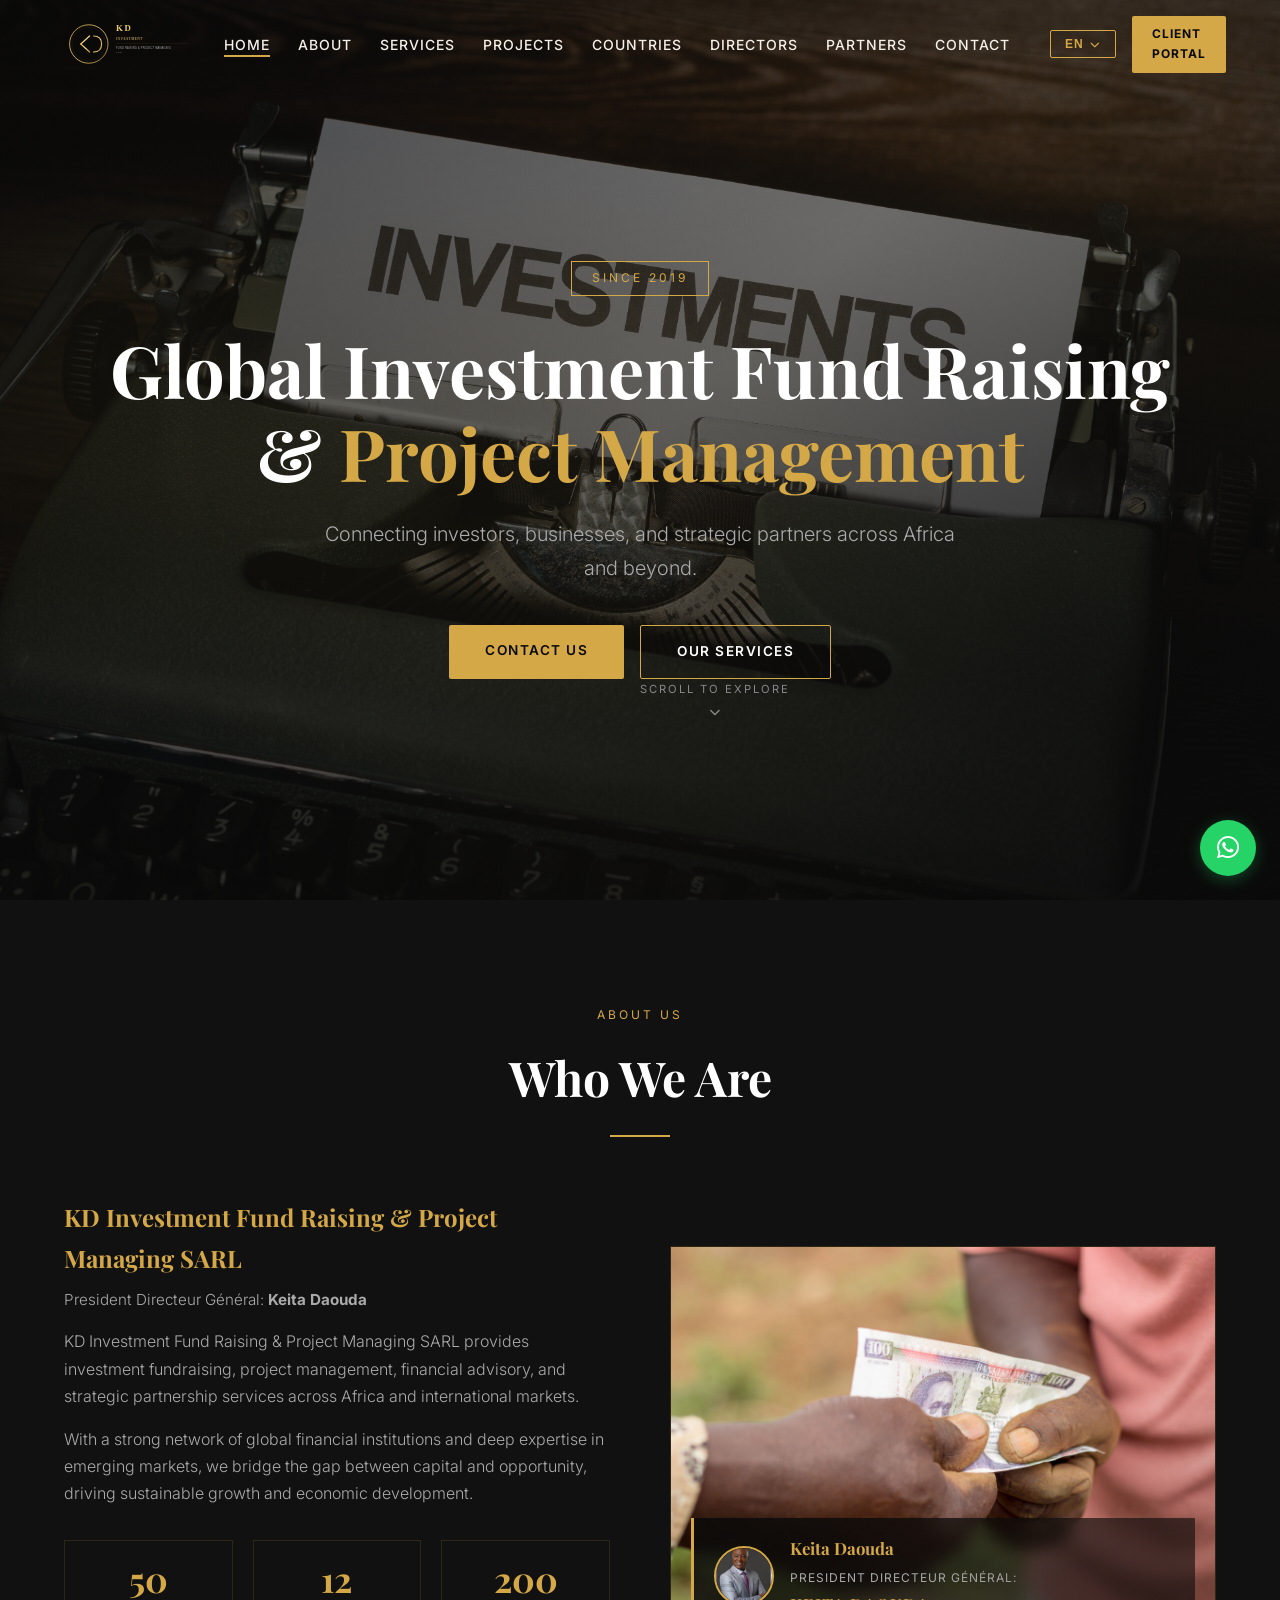
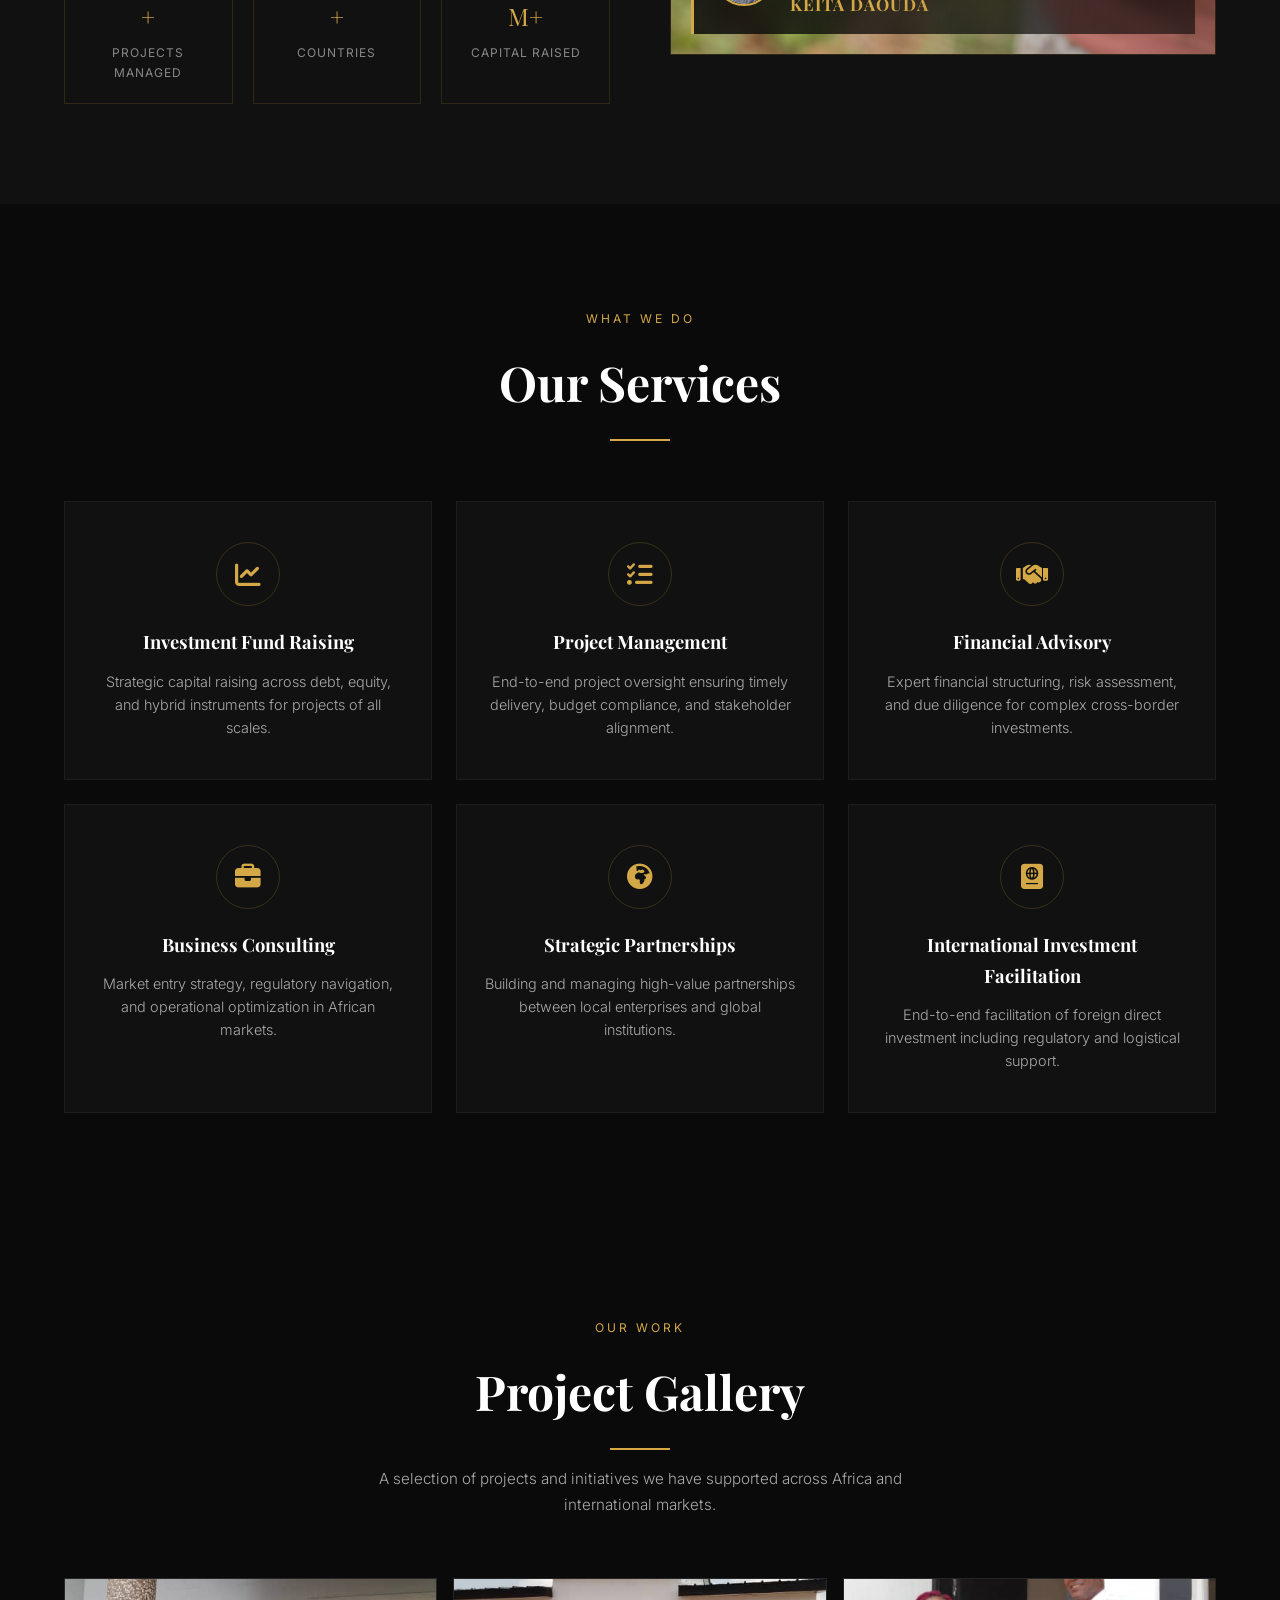
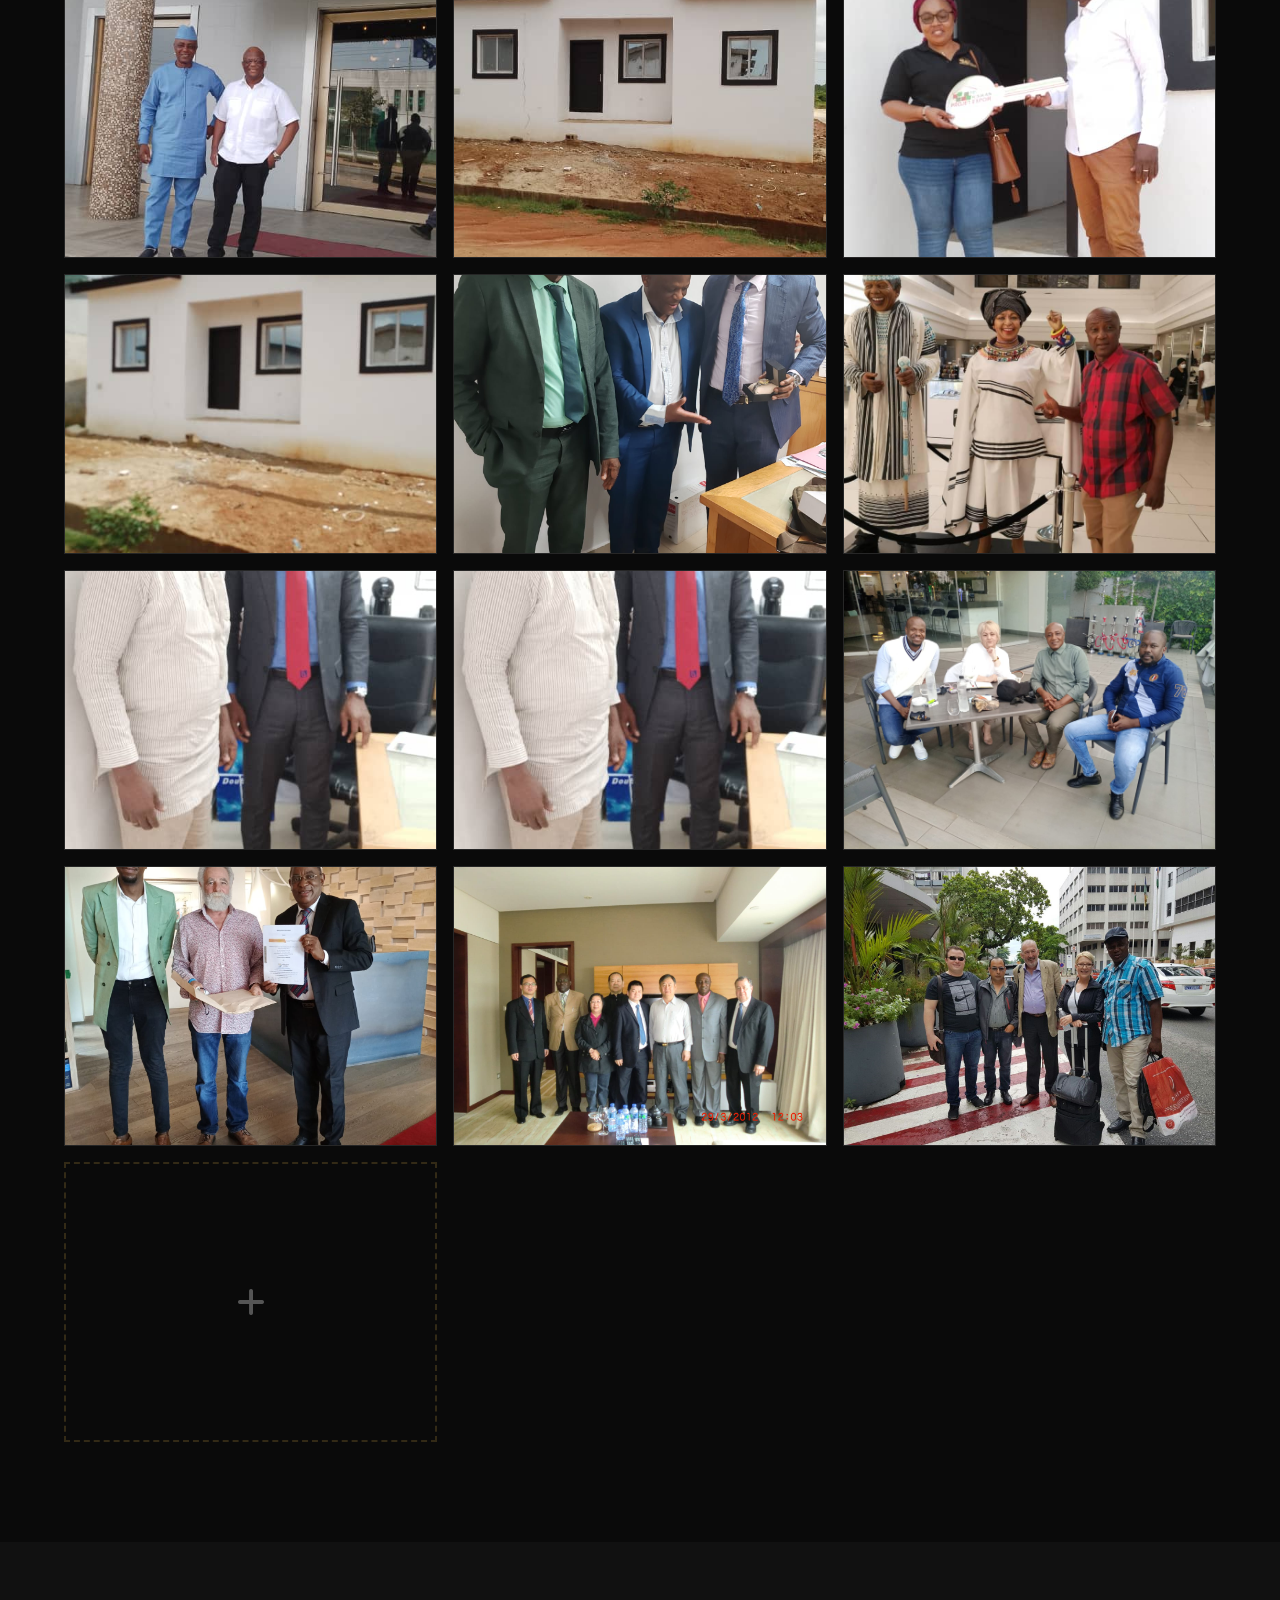
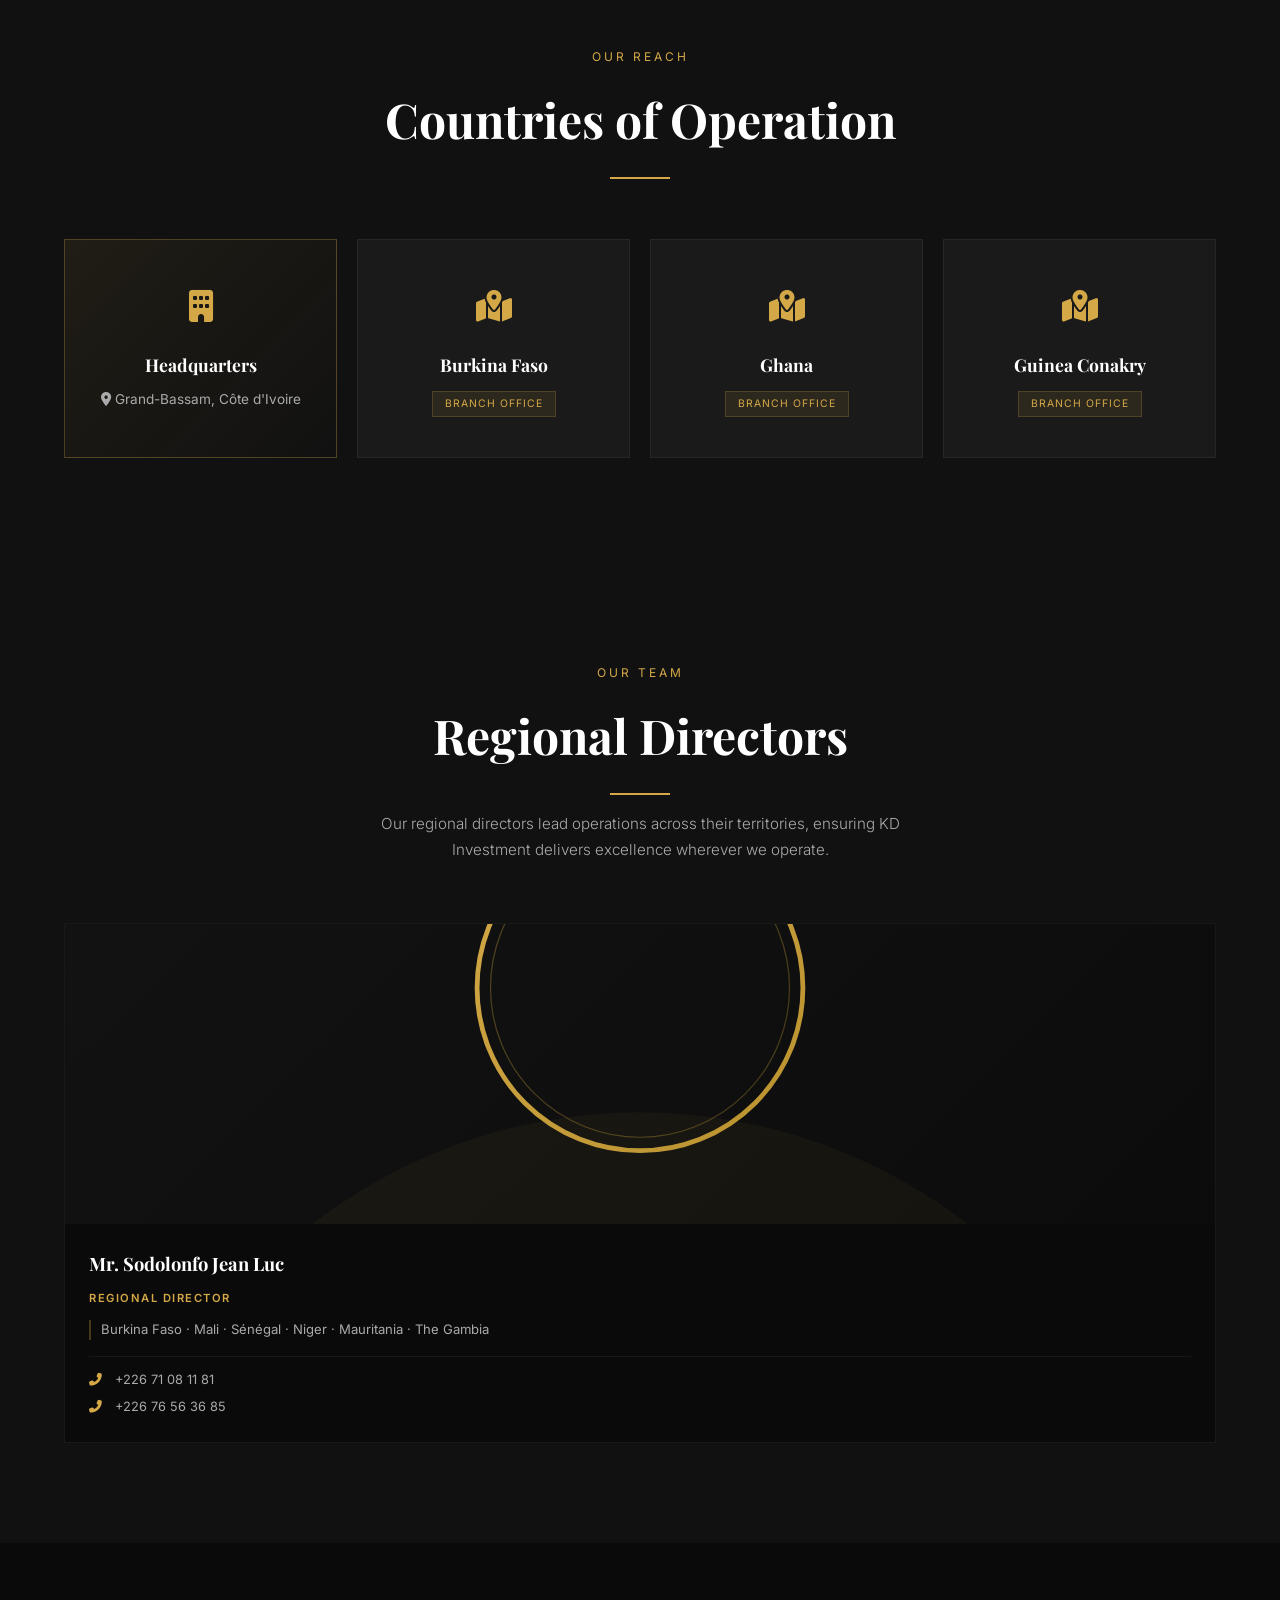
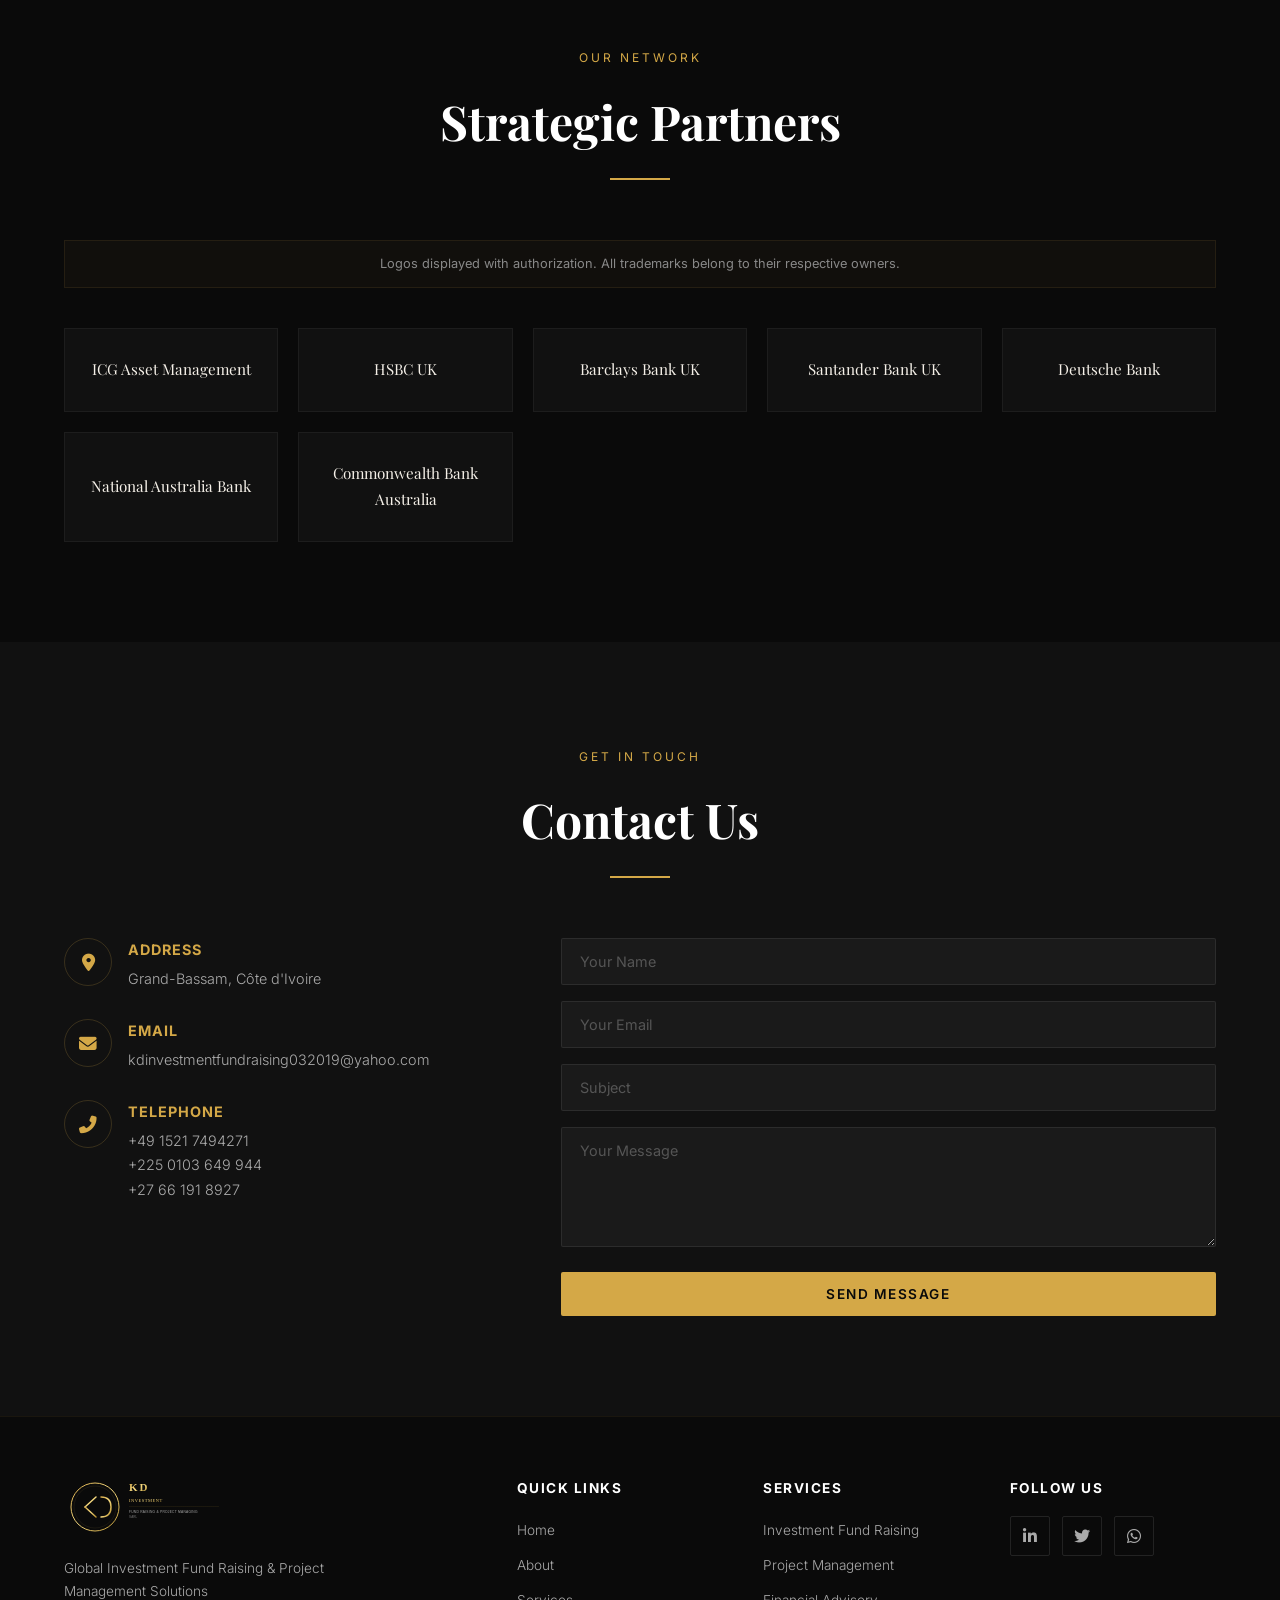
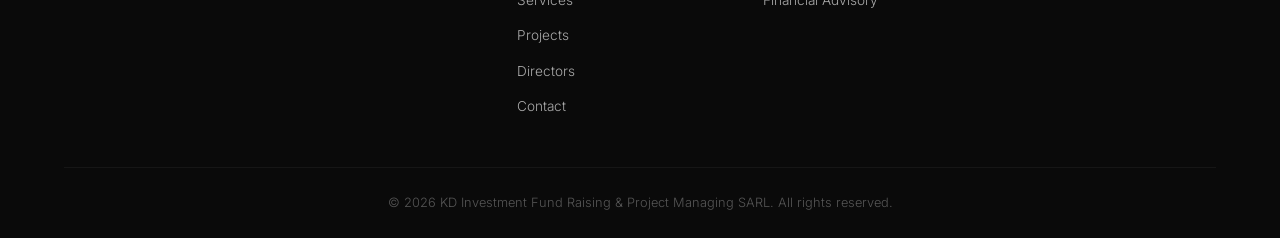
==== index.html @ 03a25b60 "Add Regional Directors section with Mr. Sodolonfo Jean Luc" ====
<!DOCTYPE html>
<html lang="en" data-lang="en">
<head>
  <meta charset="UTF-8">
  <meta name="viewport" content="width=device-width, initial-scale=1.0">
  <title>KD Investment Fund Raising & Project Managing SARL</title>
  <meta name="description" content="KD Investment Fund Raising & Project Managing SARL — Global investment fundraising, project management, financial advisory, and strategic partnerships across Africa and international markets.">
  <meta name="keywords" content="KD Investment, fund raising, project management, financial advisory, investment Africa, Keita Daouda, Côte d'Ivoire, Grand-Bassam, business consulting, strategic partnerships">
  <meta name="author" content="KD Investment Fund Raising & Project Managing SARL">
  <meta name="robots" content="index, follow">
  <meta name="google-site-verification" content="lSKTYYxOx3Q6N5Pnv6MH91ydUGYwA4UGNh-apUvL8-w">
  <!-- hreflang for 8 languages -->
  <link rel="alternate" hreflang="en" href="https://kd-globalinvestment.com">
  <link rel="alternate" hreflang="fr" href="https://kd-globalinvestment.com">
  <link rel="alternate" hreflang="pt" href="https://kd-globalinvestment.com">
  <link rel="alternate" hreflang="de" href="https://kd-globalinvestment.com">
  <link rel="alternate" hreflang="es" href="https://kd-globalinvestment.com">
  <link rel="alternate" hreflang="ar" href="https://kd-globalinvestment.com">
  <link rel="alternate" hreflang="zh" href="https://kd-globalinvestment.com">
  <link rel="alternate" hreflang="ru" href="https://kd-globalinvestment.com">
  <link rel="alternate" hreflang="x-default" href="https://kd-globalinvestment.com">
  <meta property="og:title" content="KD Investment Fund Raising & Project Managing SARL">
  <meta property="og:description" content="Global investment fundraising, project management, and financial advisory services across Africa and beyond.">
  <meta property="og:type" content="website">
  <meta property="og:url" content="https://kd-globalinvestment.com">
  <meta property="og:image" content="https://kd-globalinvestment.com/images/logo.png">
  <meta name="twitter:card" content="summary_large_image">
  <meta name="twitter:title" content="KD Investment Fund Raising & Project Managing SARL">
  <meta name="twitter:description" content="Global investment fundraising, project management, and financial advisory across Africa and international markets.">
  <link rel="canonical" href="https://kd-globalinvestment.com">
  <link rel="sitemap" type="application/xml" href="https://kd-globalinvestment.com/sitemap.xml">
  <link rel="icon" type="image/png" href="https://kd-globalinvestment.com/images/logo.png">
  <link rel="apple-touch-icon" href="https://kd-globalinvestment.com/images/logo.png">
  <link rel="preconnect" href="https://fonts.googleapis.com">
  <link rel="preconnect" href="https://fonts.gstatic.com" crossorigin>
  <link href="https://fonts.googleapis.com/css2?family=Playfair+Display:wght@400;600;700;900&family=Inter:wght@300;400;500;600;700&display=swap" rel="stylesheet">
  <link rel="stylesheet" href="https://cdnjs.cloudflare.com/ajax/libs/font-awesome/6.5.1/css/all.min.css">
  <link rel="stylesheet" href="css/style.css">
  <!-- JSON-LD Structured Data -->
  <script type="application/ld+json">
  {
    "@context": "https://schema.org",
    "@type": "Organization",
    "@id": "https://kd-globalinvestment.com/#organization",
    "name": "KD Investment Fund Raising & Project Managing SARL",
    "legalName": "KD Investment Fund Raising & Project Managing SARL",
    "alternateName": "KD Investment",
    "url": "https://kd-globalinvestment.com",
    "logo": "https://kd-globalinvestment.com/images/logo.png",
    "foundingDate": "2019",
    "founder": {
      "@type": "Person",
      "name": "Keita Daouda",
      "jobTitle": "President Directeur Général"
    },
    "address": {
      "@type": "PostalAddress",
      "addressLocality": "Grand-Bassam",
      "addressCountry": "CI"
    },
    "contactPoint": [
      { "@type": "ContactPoint", "telephone": "+225-03-64-99-44", "contactType": "customer service", "areaServed": "CI" },
      { "@type": "ContactPoint", "telephone": "+49-1521-7494271", "contactType": "customer service", "areaServed": "DE" },
      { "@type": "ContactPoint", "telephone": "+27-66-191-8927", "contactType": "customer service", "areaServed": "ZA" }
    ],
    "sameAs": [
      "https://wa.me/22503649944"
    ],
    "description": "Global investment fundraising, project management, financial advisory, and strategic partnership services across Africa and international markets."
  }
  </script>
  <script type="application/ld+json">
  {
    "@context": "https://schema.org",
    "@type": "BreadcrumbList",
    "@id": "https://kd-globalinvestment.com/#breadcrumb",
    "itemListElement": [
      { "@type": "ListItem", "position": 1, "name": "Home", "item": "https://kd-globalinvestment.com/#home" },
      { "@type": "ListItem", "position": 2, "name": "About", "item": "https://kd-globalinvestment.com/#about" },
      { "@type": "ListItem", "position": 3, "name": "Services", "item": "https://kd-globalinvestment.com/#services" },
      { "@type": "ListItem", "position": 4, "name": "Projects", "item": "https://kd-globalinvestment.com/#projects" },
      { "@type": "ListItem", "position": 5, "name": "Countries", "item": "https://kd-globalinvestment.com/#countries" },
      { "@type": "ListItem", "position": 6, "name": "Partners", "item": "https://kd-globalinvestment.com/#partners" },
      { "@type": "ListItem", "position": 7, "name": "Contact", "item": "https://kd-globalinvestment.com/#contact" }
    ]
  }
  </script>
</head>
<body>

  <!-- Preloader -->
  <div id="preloader">
    <img src="images/logo.svg" alt="KD Investment Fund Raising & Project Managing SARL logo" class="loader-logo-img">
  </div>

  <!-- Navigation -->
  <nav id="navbar">
    <div class="container nav-container">
      <a href="#" class="logo"><img src="images/logo.svg" alt="KD Investment - Home" class="logo-img"></a>
      <div class="nav-menu" id="navMenu">
        <ul class="nav-links">
          <li><a href="#home" data-i18n="nav.home">Home</a></li>
          <li><a href="#about" data-i18n="nav.about">About</a></li>
          <li><a href="#services" data-i18n="nav.services">Services</a></li>
          <li><a href="#projects" data-i18n="nav.projects">Projects</a></li>
          <li><a href="#countries" data-i18n="nav.countries">Countries</a></li>
          <li><a href="#directors" data-i18n="nav.directors">Directors</a></li>
          <li><a href="#partners" data-i18n="nav.partners">Partners</a></li>
          <li><a href="#contact" data-i18n="nav.contact">Contact</a></li>
        </ul>
        <div class="nav-actions">
          <div class="lang-dropdown">
            <button class="lang-switcher" id="langSwitcher">EN <i class="fas fa-chevron-down"></i></button>
            <ul class="lang-menu" id="langMenu">
              <li data-lang="en" class="active">English</li>
              <li data-lang="fr">Français</li>
              <li data-lang="pt">Português</li>
              <li data-lang="de">Deutsch</li>
              <li data-lang="es">Español</li>
              <li data-lang="ar">العربية</li>
              <li data-lang="zh">中文</li>
              <li data-lang="ru">Русский</li>
            </ul>
          </div>
          <a href="#contact" class="btn-nav">Client Portal</a>
        </div>
      </div>
      <button class="hamburger" id="hamburger">
        <span></span><span></span><span></span>
      </button>
    </div>
  </nav>

  <!-- Hero -->
  <section id="home" class="hero">
    <div class="hero-bg" style="background-image: url('images/hero-bg.jpg');"></div>
    <div class="hero-overlay"></div>
    <div class="container hero-content">
      <div class="hero-badge" data-i18n="hero.badge">Since 2019</div>
      <h1 class="hero-title" data-i18n="hero.title">Global Investment Fund Raising<br>&amp; <span class="gold-text">Project Management</span></h1>
      <p class="hero-subtitle" data-i18n="hero.subtitle">Connecting investors, businesses, and strategic partners across Africa and beyond.</p>
      <div class="hero-buttons">
        <a href="#contact" class="btn btn-primary" data-i18n="hero.btn1">Contact Us</a>
        <a href="#services" class="btn btn-outline" data-i18n="hero.btn2">Our Services</a>
      </div>
      <div class="hero-scroll">
        <span data-i18n="hero.scroll">Scroll to explore</span>
        <i class="fas fa-chevron-down"></i>
      </div>
    </div>
  </section>

  <!-- About -->
  <section id="about" class="section about">
    <div class="container">
      <div class="section-header">
        <span class="section-tag" data-i18n="about.tag">About Us</span>
        <h2 class="section-title" data-i18n="about.title">Who We Are</h2>
        <div class="section-divider"></div>
      </div>
      <div class="about-grid">
        <div class="about-text">
          <h3>KD Investment Fund Raising &amp; Project Managing SARL</h3>
          <p class="about-role" data-i18n="about.role">President Directeur Général: <strong>Keita Daouda</strong></p>
          <p data-i18n="about.desc1">KD Investment Fund Raising &amp; Project Managing SARL provides investment fundraising, project management, financial advisory, and strategic partnership services across Africa and international markets.</p>
          <p data-i18n="about.desc2">With a strong network of global financial institutions and deep expertise in emerging markets, we bridge the gap between capital and opportunity, driving sustainable growth and economic development.</p>
          <div class="about-stats">
            <div class="stat">
              <span class="stat-number" data-count="50">0</span><span class="stat-plus">+</span>
              <span class="stat-label" data-i18n="about.stat1">Projects Managed</span>
            </div>
            <div class="stat">
              <span class="stat-number" data-count="12">0</span><span class="stat-plus">+</span>
              <span class="stat-label" data-i18n="about.stat2">Countries</span>
            </div>
            <div class="stat">
              <span class="stat-number" data-count="200">0</span><span class="stat-plus">M+</span>
              <span class="stat-label" data-i18n="about.stat3">Capital Raised</span>
            </div>
          </div>
        </div>
        <div class="about-image">
          <img src="images/about-image.jpg" alt="KD Investment office and team workspace in Grand-Bassam, Côte d'Ivoire" class="about-image-img">
          <div class="about-ceo">
            <img src="images/ceo.jpg" alt="Keita Daouda - President Directeur Général of KD Investment Fund Raising & Project Managing SARL" class="about-ceo-img">
            <div class="about-ceo-info">
              <strong>Keita Daouda</strong>
              <span data-i18n="about.role">President Directeur Général</span>
            </div>
          </div>
        </div>
      </div>
    </div>
  </section>

  <!-- Services -->
  <section id="services" class="section services">
    <div class="container">
      <div class="section-header">
        <span class="section-tag" data-i18n="services.tag">What We Do</span>
        <h2 class="section-title" data-i18n="services.title">Our Services</h2>
        <div class="section-divider"></div>
      </div>
      <div class="services-grid">
        <div class="service-card">
          <div class="service-icon"><i class="fas fa-chart-line"></i></div>
          <h3 data-i18n="services.s1.title">Investment Fund Raising</h3>
          <p data-i18n="services.s1.desc">Strategic capital raising across debt, equity, and hybrid instruments for projects of all scales.</p>
        </div>
        <div class="service-card">
          <div class="service-icon"><i class="fas fa-tasks"></i></div>
          <h3 data-i18n="services.s2.title">Project Management</h3>
          <p data-i18n="services.s2.desc">End-to-end project oversight ensuring timely delivery, budget compliance, and stakeholder alignment.</p>
        </div>
        <div class="service-card">
          <div class="service-icon"><i class="fas fa-handshake"></i></div>
          <h3 data-i18n="services.s3.title">Financial Advisory</h3>
          <p data-i18n="services.s3.desc">Expert financial structuring, risk assessment, and due diligence for complex cross-border investments.</p>
        </div>
        <div class="service-card">
          <div class="service-icon"><i class="fas fa-briefcase"></i></div>
          <h3 data-i18n="services.s4.title">Business Consulting</h3>
          <p data-i18n="services.s4.desc">Market entry strategy, regulatory navigation, and operational optimization in African markets.</p>
        </div>
        <div class="service-card">
          <div class="service-icon"><i class="fas fa-globe-africa"></i></div>
          <h3 data-i18n="services.s5.title">Strategic Partnerships</h3>
          <p data-i18n="services.s5.desc">Building and managing high-value partnerships between local enterprises and global institutions.</p>
        </div>
        <div class="service-card">
          <div class="service-icon"><i class="fas fa-passport"></i></div>
          <h3 data-i18n="services.s6.title">International Investment Facilitation</h3>
          <p data-i18n="services.s6.desc">End-to-end facilitation of foreign direct investment including regulatory and logistical support.</p>
        </div>
      </div>
    </div>
  </section>

  <!-- Projects Gallery -->
  <section id="projects" class="section projects">
    <div class="container">
      <div class="section-header">
        <span class="section-tag" data-i18n="projects.tag">Our Work</span>
        <h2 class="section-title" data-i18n="projects.title">Project Gallery</h2>
        <div class="section-divider"></div>
        <p class="section-desc" data-i18n="projects.desc">A selection of projects and initiatives we have supported across Africa and international markets.</p>
      </div>
      <div class="gallery-grid" id="galleryGrid">
      </div>
    </div>
  </section>

  <!-- Lightbox -->
  <div id="lightbox" class="lightbox">
    <button class="lightbox-close">&times;</button>
    <button class="lightbox-nav lightbox-prev"><i class="fas fa-chevron-left"></i></button>
    <img class="lightbox-img" id="lightboxImg" src="" alt="">
    <button class="lightbox-nav lightbox-next"><i class="fas fa-chevron-right"></i></button>
    <div class="lightbox-counter" id="lightboxCounter"></div>
  </div>

  <!-- Countries -->
  <section id="countries" class="section countries">
    <div class="container">
      <div class="section-header">
        <span class="section-tag" data-i18n="countries.tag">Our Reach</span>
        <h2 class="section-title" data-i18n="countries.title">Countries of Operation</h2>
        <div class="section-divider"></div>
      </div>
      <div class="countries-grid">
        <div class="country-card headquarters">
          <div class="country-icon"><i class="fas fa-building"></i></div>
          <h3 data-i18n="countries.hq">Headquarters</h3>
          <p><i class="fas fa-map-marker-alt"></i> Grand-Bassam, Côte d'Ivoire</p>
        </div>
        <div class="country-card">
          <div class="country-icon"><i class="fas fa-map-marked-alt"></i></div>
          <h3>Burkina Faso</h3>
          <span class="country-badge" data-i18n="countries.branch">Branch Office</span>
        </div>
        <div class="country-card">
          <div class="country-icon"><i class="fas fa-map-marked-alt"></i></div>
          <h3>Ghana</h3>
          <span class="country-badge" data-i18n="countries.branch">Branch Office</span>
        </div>
        <div class="country-card">
          <div class="country-icon"><i class="fas fa-map-marked-alt"></i></div>
          <h3>Guinea Conakry</h3>
          <span class="country-badge" data-i18n="countries.branch">Branch Office</span>
        </div>
      </div>
    </div>
  </section>

  <!-- Directors -->
  <section id="directors" class="section directors">
    <div class="container">
      <div class="section-header">
        <span class="section-tag" data-i18n="directors.tag">Our Team</span>
        <h2 class="section-title" data-i18n="directors.title">Regional Directors</h2>
        <div class="section-divider"></div>
        <p class="section-desc" data-i18n="directors.desc">Our regional directors lead operations across their territories, ensuring KD Investment delivers excellence wherever we operate.</p>
      </div>
      <div class="directors-grid">
        <div class="director-card">
          <div class="director-photo">
            <img src="images/directors/placeholder.svg" alt="Mr. Sodolonfo Jean Luc - Regional Director, KD Investment">
          </div>
          <div class="director-info">
            <h3>Mr. Sodolonfo Jean Luc</h3>
            <span class="director-role">Regional Director</span>
            <p class="director-countries">Burkina Faso &middot; Mali &middot; S&eacute;n&eacute;gal &middot; Niger &middot; Mauritania &middot; The Gambia</p>
            <div class="director-contact">
              <p><i class="fas fa-phone-alt"></i> <a href="tel:+22671081181">+226 71 08 11 81</a></p>
              <p><i class="fas fa-phone-alt"></i> <a href="tel:+22676563685">+226 76 56 36 85</a></p>
            </div>
          </div>
        </div>
      </div>
    </div>
  </section>

  <!-- Partners -->
  <section id="partners" class="section partners">
    <div class="container">
      <div class="section-header">
        <span class="section-tag" data-i18n="partners.tag">Our Network</span>
        <h2 class="section-title" data-i18n="partners.title">Strategic Partners</h2>
        <div class="section-divider"></div>
      </div>
      <div class="partners-disclaimer" data-i18n="partners.disclaimer">
        <i class="fas fa-shield-alt"></i> Logos displayed with authorization. All trademarks belong to their respective owners.
      </div>
      <div class="partners-grid">
        <div class="partner-card">ICG Asset Management</div>
        <div class="partner-card">HSBC UK</div>
        <div class="partner-card">Barclays Bank UK</div>
        <div class="partner-card">Santander Bank UK</div>
        <div class="partner-card">Deutsche Bank</div>
        <div class="partner-card">National Australia Bank</div>
        <div class="partner-card">Commonwealth Bank Australia</div>
      </div>
    </div>
  </section>

  <!-- Contact -->
  <section id="contact" class="section contact">
    <div class="container">
      <div class="section-header">
        <span class="section-tag" data-i18n="contact.tag">Get In Touch</span>
        <h2 class="section-title" data-i18n="contact.title">Contact Us</h2>
        <div class="section-divider"></div>
      </div>
      <div class="contact-grid">
        <div class="contact-info">
          <div class="contact-item">
            <div class="contact-item-icon"><i class="fas fa-map-marker-alt"></i></div>
            <div>
              <h4 data-i18n="contact.address">Address</h4>
              <p>Grand-Bassam, Côte d'Ivoire</p>
            </div>
          </div>
          <div class="contact-item">
            <div class="contact-item-icon"><i class="fas fa-envelope"></i></div>
            <div>
              <h4>Email</h4>
              <p><a href="mailto:kdinvestmentfundraising032019@yahoo.com">kdinvestmentfundraising032019@yahoo.com</a></p>
            </div>
          </div>
          <div class="contact-item">
            <div class="contact-item-icon"><i class="fas fa-phone-alt"></i></div>
            <div>
              <h4 data-i18n="contact.phone">Telephone</h4>
              <p><a href="tel:+4915217494271">+49 1521 7494271</a></p>
              <p><a href="tel:+2250103649944">+225 0103 649 944</a></p>
              <p><a href="tel:+27661918927">+27 66 191 8927</a></p>
            </div>
          </div>
        </div>
        <form class="contact-form" id="contactForm" action="https://formspree.io/f/xaqrqban" method="POST">
          <div class="form-group">
            <input type="text" name="name" id="formName" placeholder="Your Name" required>
          </div>
          <div class="form-group">
            <input type="email" name="email" id="formEmail" placeholder="Your Email" required>
          </div>
          <div class="form-group">
            <input type="text" name="subject" id="formSubject" placeholder="Subject">
          </div>
          <div class="form-group">
            <textarea name="message" id="formMessage" rows="5" placeholder="Your Message" required></textarea>
          </div>
          <button type="submit" class="btn btn-primary btn-block" data-i18n="contact.submit">Send Message</button>
        </form>
      </div>
    </div>
  </section>

  <!-- Footer -->
  <footer class="footer">
    <div class="container">
      <div class="footer-grid">
        <div class="footer-brand">
          <img src="images/logo.svg" alt="KD Investment Fund Raising & Project Managing SARL - footer logo" class="footer-logo-img">
          <p data-i18n="footer.tagline">Global Investment Fund Raising &amp; Project Management Solutions</p>
        </div>
        <div class="footer-links">
          <h4 data-i18n="footer.quick">Quick Links</h4>
          <ul>
            <li><a href="#home" data-i18n="nav.home">Home</a></li>
            <li><a href="#about" data-i18n="nav.about">About</a></li>
            <li><a href="#services" data-i18n="nav.services">Services</a></li>
            <li><a href="#projects" data-i18n="nav.projects">Projects</a></li>
            <li><a href="#directors" data-i18n="nav.directors">Directors</a></li>
            <li><a href="#contact" data-i18n="nav.contact">Contact</a></li>
          </ul>
        </div>
        <div class="footer-links">
          <h4 data-i18n="footer.services">Services</h4>
          <ul>
            <li><a href="#services" data-i18n="services.s1.title">Investment Fund Raising</a></li>
            <li><a href="#services" data-i18n="services.s2.title">Project Management</a></li>
            <li><a href="#services" data-i18n="services.s3.title">Financial Advisory</a></li>
          </ul>
        </div>
        <div class="footer-social">
          <h4 data-i18n="footer.follow">Follow Us</h4>
          <div class="social-links">
            <a href="#" aria-label="LinkedIn"><i class="fab fa-linkedin-in"></i></a>
            <a href="#" aria-label="Twitter"><i class="fab fa-twitter"></i></a>
            <a href="https://wa.me/22503649944" aria-label="WhatsApp" target="_blank" rel="noopener"><i class="fab fa-whatsapp"></i></a>
          </div>
        </div>
      </div>
      <div class="footer-bottom">
        <p>&copy; 2026 KD Investment Fund Raising &amp; Project Managing SARL. <span data-i18n="footer.rights">All rights reserved.</span></p>
      </div>
    </div>
  </footer>

  <!-- WhatsApp Float -->
  <a href="https://wa.me/22503649944" class="whatsapp-float" target="_blank" rel="noopener" aria-label="WhatsApp">
    <i class="fab fa-whatsapp"></i>
  </a>

  <!-- Back to Top -->
  <button id="backToTop" aria-label="Back to top">
    <i class="fas fa-chevron-up"></i>
  </button>

  <script src="js/main.js"></script>
</body>
</html>
---- css/style.css ----
/* =============================================
   KD Investment - Premium Black & Gold Theme
   ============================================= */

:root {
  --gold: #D4A847;
  --gold-light: #E8C76A;
  --gold-dark: #B8922E;
  --black: #0A0A0A;
  --black-2: #111111;
  --black-3: #1A1A1A;
  --black-4: #222222;
  --white: #FFFFFF;
  --white-soft: #F5F0E8;
  --gray: #888888;
  --gray-light: #AAAAAA;
  --gray-dark: #555555;
  --font-display: 'Playfair Display', serif;
  --font-body: 'Inter', sans-serif;
  --transition: all 0.4s cubic-bezier(0.25, 0.46, 0.45, 0.94);
  --shadow: 0 8px 32px rgba(0,0,0,0.3);
  --shadow-gold: 0 4px 20px rgba(212,168,71,0.15);
}

* {
  margin: 0;
  padding: 0;
  box-sizing: border-box;
}

html {
  scroll-behavior: smooth;
}

body {
  font-family: var(--font-body);
  background: var(--black);
  color: var(--white);
  overflow-x: hidden;
  line-height: 1.7;
}

::selection {
  background: var(--gold);
  color: var(--black);
}

/* ---- Preloader ---- */
#preloader {
  position: fixed;
  inset: 0;
  z-index: 99999;
  background: var(--black);
  display: flex;
  align-items: center;
  justify-content: center;
  transition: opacity 0.6s, visibility 0.6s;
}
#preloader.hidden {
  opacity: 0;
  visibility: hidden;
}
.loader-logo-img {
  height: 80px;
  width: auto;
  animation: pulse 1.2s ease-in-out infinite;
}
@keyframes pulse {
  0%,100% { transform: scale(1); opacity: 1; }
  50% { transform: scale(1.1); opacity: 0.7; }
}

/* ---- Container ---- */
.container {
  max-width: 1200px;
  margin: 0 auto;
  padding: 0 24px;
}

/* ---- Navigation ---- */
#navbar {
  position: fixed;
  top: 0;
  left: 0;
  right: 0;
  z-index: 9999;
  padding: 16px 0;
  transition: var(--transition);
  background: transparent;
}
#navbar.scrolled {
  background: rgba(10,10,10,0.95);
  backdrop-filter: blur(20px);
  -webkit-backdrop-filter: blur(20px);
  padding: 10px 0;
  border-bottom: 1px solid rgba(212,168,71,0.1);
}
.nav-container {
  display: flex;
  align-items: center;
  justify-content: space-between;
}
.logo {
  text-decoration: none;
  display: flex;
  align-items: center;
}
.logo-img {
  height: 48px;
  width: auto;
  display: block;
}
.nav-menu {
  display: flex;
  align-items: center;
  gap: 40px;
}
.nav-links {
  display: flex;
  list-style: none;
  gap: 28px;
}
.nav-links a {
  color: var(--white-soft);
  text-decoration: none;
  font-size: 0.875rem;
  font-weight: 500;
  text-transform: uppercase;
  letter-spacing: 1px;
  transition: var(--transition);
  position: relative;
}
.nav-links a::after {
  content: '';
  position: absolute;
  bottom: -4px;
  left: 0;
  width: 0;
  height: 2px;
  background: var(--gold);
  transition: var(--transition);
}
.nav-links a:hover::after,
.nav-links a.active::after {
  width: 100%;
}
.nav-links a:hover {
  color: var(--gold);
}
.nav-actions {
  display: flex;
  align-items: center;
  gap: 16px;
}
.lang-dropdown {
  position: relative;
}
.lang-switcher {
  background: transparent;
  border: 1px solid var(--gold);
  color: var(--gold);
  padding: 6px 14px;
  font-size: 0.75rem;
  font-weight: 600;
  text-transform: uppercase;
  letter-spacing: 1px;
  cursor: pointer;
  transition: var(--transition);
  border-radius: 2px;
  display: flex;
  align-items: center;
  gap: 6px;
  white-space: nowrap;
}
.lang-switcher i {
  font-size: 0.6rem;
}
.lang-switcher:hover {
  background: var(--gold);
  color: var(--black);
}
.lang-menu {
  position: absolute;
  top: calc(100% + 6px);
  right: 0;
  background: var(--black-2);
  border: 1px solid rgba(212,168,71,0.2);
  list-style: none;
  padding: 4px 0;
  min-width: 140px;
  opacity: 0;
  visibility: hidden;
  transform: translateY(-6px);
  transition: var(--transition);
  z-index: 100;
  border-radius: 2px;
}
.lang-menu.open {
  opacity: 1;
  visibility: visible;
  transform: translateY(0);
}
.lang-menu li {
  padding: 8px 16px;
  font-size: 0.8rem;
  color: var(--gray-light);
  cursor: pointer;
  transition: var(--transition);
  text-transform: uppercase;
  letter-spacing: 0.5px;
}
.lang-menu li:hover {
  background: rgba(212,168,71,0.08);
  color: var(--gold);
}
.lang-menu li.active {
  color: var(--gold);
  font-weight: 600;
}
.btn-nav {
  background: var(--gold);
  color: var(--black);
  padding: 8px 20px;
  font-size: 0.75rem;
  font-weight: 700;
  text-transform: uppercase;
  letter-spacing: 1px;
  text-decoration: none;
  border-radius: 2px;
  transition: var(--transition);
}
.btn-nav:hover {
  background: var(--gold-light);
  transform: translateY(-1px);
}
.hamburger {
  display: none;
  flex-direction: column;
  gap: 5px;
  background: none;
  border: none;
  cursor: pointer;
  padding: 4px;
}
.hamburger span {
  display: block;
  width: 24px;
  height: 2px;
  background: var(--white);
  transition: var(--transition);
  border-radius: 2px;
}
.hamburger.active span:nth-child(1) { transform: rotate(45deg) translate(5px,5px); }
.hamburger.active span:nth-child(2) { opacity: 0; }
.hamburger.active span:nth-child(3) { transform: rotate(-45deg) translate(5px,-5px); }

/* ---- Hero ---- */
.hero {
  position: relative;
  min-height: 100vh;
  display: flex;
  align-items: center;
  overflow: hidden;
}
.hero-bg {
  position: absolute;
  inset: 0;
  z-index: 0;
  background-size: cover;
  background-position: center center;
  background-repeat: no-repeat;
}
.hero-bg::after {
  content: '';
  position: absolute;
  inset: 0;
  z-index: 2;
  background:
    radial-gradient(ellipse at 20% 50%, rgba(212,168,71,0.08) 0%, transparent 50%),
    radial-gradient(ellipse at 80% 20%, rgba(212,168,71,0.05) 0%, transparent 50%),
    radial-gradient(ellipse at 50% 80%, rgba(212,168,71,0.04) 0%, transparent 50%),
    linear-gradient(135deg, rgba(10,10,10,0.7) 0%, rgba(13,13,13,0.5) 50%, rgba(10,10,10,0.8) 100%);
}
.hero-bg::before {
  content: '';
  position: absolute;
  inset: 0;
  z-index: 1;
  background-image:
    radial-gradient(1px 1px at 10% 20%, rgba(212,168,71,0.3) 0%, transparent 50%),
    radial-gradient(1px 1px at 30% 60%, rgba(212,168,71,0.2) 0%, transparent 50%),
    radial-gradient(1.5px 1.5px at 50% 10%, rgba(212,168,71,0.25) 0%, transparent 50%),
    radial-gradient(1px 1px at 70% 80%, rgba(212,168,71,0.2) 0%, transparent 50%),
    radial-gradient(1px 1px at 90% 30%, rgba(212,168,71,0.3) 0%, transparent 50%),
    radial-gradient(1.5px 1.5px at 15% 90%, rgba(212,168,71,0.15) 0%, transparent 50%),
    radial-gradient(1px 1px at 85% 15%, rgba(212,168,71,0.2) 0%, transparent 50%);
  animation: twinkle 8s ease-in-out infinite alternate;
}
@keyframes twinkle {
  0% { opacity: 0.4; }
  100% { opacity: 1; }
}
.hero-overlay {
  position: absolute;
  inset: 0;
  background: linear-gradient(to bottom, transparent 0%, var(--black) 100%);
  opacity: 0.6;
}
.hero-content {
  position: relative;
  z-index: 3;
  text-align: center;
  padding: 120px 0 80px;
}
.hero-badge {
  display: inline-block;
  border: 1px solid var(--gold);
  color: var(--gold);
  padding: 6px 20px;
  font-size: 0.75rem;
  text-transform: uppercase;
  letter-spacing: 3px;
  margin-bottom: 32px;
  opacity: 0;
  animation: fadeUp 0.8s 0.3s forwards;
}
.hero-title {
  font-family: var(--font-display);
  font-size: clamp(2.5rem, 6vw, 4.5rem);
  font-weight: 700;
  line-height: 1.15;
  margin-bottom: 24px;
  opacity: 0;
  animation: fadeUp 0.8s 0.5s forwards;
}
.gold-text {
  color: var(--gold);
}
.hero-subtitle {
  font-size: clamp(1rem, 2vw, 1.25rem);
  color: var(--gray-light);
  max-width: 650px;
  margin: 0 auto 40px;
  font-weight: 300;
  opacity: 0;
  animation: fadeUp 0.8s 0.7s forwards;
}
.hero-buttons {
  display: flex;
  gap: 16px;
  justify-content: center;
  flex-wrap: wrap;
  opacity: 0;
  animation: fadeUp 0.8s 0.9s forwards;
}
.hero-scroll {
  position: absolute;
  bottom: 40px;
  left: 50%;
  transform: translateX(-50%);
  display: flex;
  flex-direction: column;
  align-items: center;
  gap: 8px;
  color: var(--gray);
  font-size: 0.7rem;
  text-transform: uppercase;
  letter-spacing: 2px;
  animation: fadeUp 0.8s 1.1s forwards;
  opacity: 0;
}
.hero-scroll i {
  animation: bounce 2s infinite;
}
@keyframes bounce {
  0%,100% { transform: translateY(0); }
  50% { transform: translateY(6px); }
}

/* ---- Buttons ---- */
.btn {
  display: inline-block;
  padding: 14px 36px;
  font-family: var(--font-body);
  font-size: 0.85rem;
  font-weight: 600;
  text-transform: uppercase;
  letter-spacing: 1.5px;
  text-decoration: none;
  border: none;
  cursor: pointer;
  transition: var(--transition);
  border-radius: 2px;
}
.btn-primary {
  background: var(--gold);
  color: var(--black);
}
.btn-primary:hover {
  background: var(--gold-light);
  transform: translateY(-2px);
  box-shadow: var(--shadow-gold);
}
.btn-outline {
  background: transparent;
  color: var(--white);
  border: 1px solid var(--gold);
}
.btn-outline:hover {
  background: var(--gold);
  color: var(--black);
  transform: translateY(-2px);
}
.btn-block {
  width: 100%;
}

/* ---- Section ---- */
.section {
  padding: 100px 0;
  position: relative;
}
.section-header {
  text-align: center;
  margin-bottom: 60px;
}
.section-tag {
  display: inline-block;
  color: var(--gold);
  font-size: 0.75rem;
  text-transform: uppercase;
  letter-spacing: 3px;
  margin-bottom: 12px;
}
.section-title {
  font-family: var(--font-display);
  font-size: clamp(2rem, 4vw, 3rem);
  font-weight: 700;
  margin-bottom: 16px;
}
.section-divider {
  width: 60px;
  height: 2px;
  background: var(--gold);
  margin: 0 auto;
}

/* ---- About ---- */
.about {
  background: var(--black-2);
}
.about-grid {
  display: grid;
  grid-template-columns: 1fr 1fr;
  gap: 60px;
  align-items: center;
}
.about-text h3 {
  font-family: var(--font-display);
  font-size: 1.5rem;
  margin-bottom: 8px;
  color: var(--gold);
}
.about-role {
  color: var(--gray-light);
  margin-bottom: 20px;
  font-size: 0.95rem;
}
.about-text p {
  color: var(--gray-light);
  margin-bottom: 16px;
  font-weight: 300;
}
.about-stats {
  display: grid;
  grid-template-columns: repeat(3, 1fr);
  gap: 20px;
  margin-top: 32px;
}
.stat {
  text-align: center;
  padding: 20px;
  border: 1px solid rgba(212,168,71,0.15);
  transition: var(--transition);
}
.stat:hover {
  border-color: var(--gold);
  background: rgba(212,168,71,0.05);
}
.stat-number {
  display: block;
  font-family: var(--font-display);
  font-size: 2.2rem;
  font-weight: 700;
  color: var(--gold);
  line-height: 1;
}
.stat-plus {
  font-family: var(--font-display);
  font-size: 1.5rem;
  color: var(--gold);
}
.stat-label {
  display: block;
  font-size: 0.75rem;
  color: var(--gray);
  text-transform: uppercase;
  letter-spacing: 1px;
  margin-top: 6px;
}
.about-image {
  border: 1px solid rgba(212,168,71,0.15);
  overflow: hidden;
  position: relative;
  aspect-ratio: 4/3;
  width: 100%;
}
.about-image-img {
  width: 100%;
  height: 100%;
  object-fit: cover;
  display: block;
}
.about-ceo {
  position: absolute;
  bottom: 20px;
  left: 20px;
  right: 20px;
  display: flex;
  align-items: center;
  gap: 16px;
  background: linear-gradient(to right, rgba(10,10,10,0.85), rgba(10,10,10,0.6));
  padding: 16px 20px;
  border-left: 3px solid var(--gold);
  backdrop-filter: blur(8px);
}
.about-ceo-img {
  width: 60px;
  height: 60px;
  border-radius: 50%;
  object-fit: cover;
  border: 2px solid var(--gold);
  flex-shrink: 0;
}
.about-ceo-info strong {
  display: block;
  color: var(--gold);
  font-family: var(--font-display);
  font-size: 1.05rem;
}
.about-ceo-info span {
  color: var(--gray-light);
  font-size: 0.75rem;
  text-transform: uppercase;
  letter-spacing: 1px;
}
.about-image::after {
  content: '';
  position: absolute;
  inset: 0;
  background: linear-gradient(135deg, transparent 60%, rgba(10,10,10,0.3) 100%);
  pointer-events: none;
}

/* ---- Services ---- */
.services {
  background: var(--black);
}
.services-grid {
  display: grid;
  grid-template-columns: repeat(3, 1fr);
  gap: 24px;
}
.service-card {
  background: var(--black-2);
  border: 1px solid rgba(255,255,255,0.05);
  padding: 40px 28px;
  text-align: center;
  transition: var(--transition);
  position: relative;
  overflow: hidden;
}
.service-card::before {
  content: '';
  position: absolute;
  top: 0;
  left: 0;
  right: 0;
  height: 3px;
  background: var(--gold);
  transform: scaleX(0);
  transform-origin: left;
  transition: var(--transition);
}
.service-card:hover::before {
  transform: scaleX(1);
}
.service-card:hover {
  border-color: rgba(212,168,71,0.2);
  transform: translateY(-6px);
  box-shadow: 0 12px 40px rgba(0,0,0,0.4);
}
.service-icon {
  width: 64px;
  height: 64px;
  margin: 0 auto 20px;
  display: flex;
  align-items: center;
  justify-content: center;
  font-size: 1.6rem;
  color: var(--gold);
  border: 1px solid rgba(212,168,71,0.2);
  border-radius: 50%;
  transition: var(--transition);
}
.service-card:hover .service-icon {
  background: rgba(212,168,71,0.1);
  border-color: var(--gold);
}
.service-card h3 {
  font-family: var(--font-display);
  font-size: 1.15rem;
  margin-bottom: 12px;
  color: var(--white);
}
.service-card p {
  color: var(--gray-light);
  font-size: 0.9rem;
  font-weight: 300;
  line-height: 1.6;
}

/* ---- Projects Gallery ---- */
.projects {
  background: var(--black);
}
.section-desc {
  color: var(--gray-light);
  font-size: 0.95rem;
  font-weight: 300;
  max-width: 600px;
  margin: 16px auto 0;
}
.gallery-grid {
  display: grid;
  grid-template-columns: repeat(3, 1fr);
  gap: 16px;
}
.gallery-item {
  position: relative;
  aspect-ratio: 4/3;
  overflow: hidden;
  cursor: pointer;
  border: 1px solid rgba(255,255,255,0.05);
  transition: var(--transition);
  background: var(--black-3);
}
.gallery-item:hover {
  border-color: rgba(212,168,71,0.3);
  transform: scale(1.02);
}
.gallery-item img {
  width: 100%;
  height: 100%;
  object-fit: cover;
  display: block;
}
.gallery-item-overlay {
  position: absolute;
  inset: 0;
  background: linear-gradient(to top, rgba(10,10,10,0.8) 0%, transparent 50%);
  display: flex;
  flex-direction: column;
  justify-content: flex-end;
  padding: 20px;
  opacity: 0;
  transition: var(--transition);
}
.gallery-item:hover .gallery-item-overlay {
  opacity: 1;
}
.gallery-item-overlay span {
  color: var(--gold);
  font-size: 0.85rem;
  font-weight: 600;
  text-transform: uppercase;
  letter-spacing: 1px;
}
.gallery-item-overlay small {
  color: var(--gray-light);
  font-size: 0.75rem;
  font-weight: 300;
}
.gallery-add {
  display: flex;
  align-items: center;
  justify-content: center;
  aspect-ratio: 4/3;
  border: 2px dashed rgba(212,168,71,0.2);
  color: var(--gray-dark);
  cursor: pointer;
  transition: var(--transition);
  background: transparent;
}
.gallery-add:hover {
  border-color: var(--gold);
  color: var(--gold);
}
.gallery-add i {
  font-size: 2rem;
}

/* ---- Lightbox ---- */
.lightbox {
  display: none;
  position: fixed;
  inset: 0;
  z-index: 99999;
  background: rgba(0,0,0,0.95);
  align-items: center;
  justify-content: center;
}
.lightbox.open {
  display: flex;
}
.lightbox-close {
  position: absolute;
  top: 20px;
  right: 30px;
  font-size: 2.5rem;
  color: var(--white);
  background: none;
  border: none;
  cursor: pointer;
  z-index: 10;
  line-height: 1;
}
.lightbox-nav {
  position: absolute;
  top: 50%;
  transform: translateY(-50%);
  background: rgba(255,255,255,0.05);
  border: 1px solid rgba(255,255,255,0.1);
  color: var(--white);
  width: 50px;
  height: 50px;
  font-size: 1.2rem;
  cursor: pointer;
  transition: var(--transition);
  z-index: 10;
  display: flex;
  align-items: center;
  justify-content: center;
}
.lightbox-nav:hover {
  background: var(--gold);
  color: var(--black);
  border-color: var(--gold);
}
.lightbox-prev { left: 20px; }
.lightbox-next { right: 20px; }
.lightbox-img {
  max-width: 90vw;
  max-height: 85vh;
  object-fit: contain;
}
.lightbox-counter {
  position: absolute;
  bottom: 20px;
  left: 50%;
  transform: translateX(-50%);
  color: var(--gray);
  font-size: 0.85rem;
  letter-spacing: 1px;
}

/* ---- Countries ---- */
.countries {
  background: var(--black-2);
}
.countries-grid {
  display: grid;
  grid-template-columns: repeat(4, 1fr);
  gap: 20px;
}
.country-card {
  background: var(--black-3);
  border: 1px solid rgba(255,255,255,0.05);
  padding: 40px 24px;
  text-align: center;
  transition: var(--transition);
}
.country-card:hover {
  border-color: rgba(212,168,71,0.3);
  transform: translateY(-4px);
}
.country-card.headquarters {
  border-color: rgba(212,168,71,0.3);
  background: linear-gradient(135deg, rgba(212,168,71,0.08), transparent);
}
.country-icon {
  font-size: 2rem;
  color: var(--gold);
  margin-bottom: 16px;
}
.country-card h3 {
  font-family: var(--font-display);
  font-size: 1.1rem;
  margin-bottom: 8px;
}
.country-card p {
  color: var(--gray-light);
  font-size: 0.85rem;
}
.country-badge {
  display: inline-block;
  background: rgba(212,168,71,0.1);
  color: var(--gold);
  padding: 3px 12px;
  font-size: 0.65rem;
  text-transform: uppercase;
  letter-spacing: 1px;
  border: 1px solid rgba(212,168,71,0.2);
}

/* ---- Directors ---- */
.directors {
  background: var(--black-2);
}
.directors-grid {
  display: grid;
  grid-template-columns: repeat(auto-fit, minmax(320px, 1fr));
  gap: 28px;
}
.director-card {
  background: var(--black);
  border: 1px solid rgba(255,255,255,0.06);
  overflow: hidden;
  transition: var(--transition);
  display: flex;
  flex-direction: column;
}
.director-card:hover {
  border-color: rgba(212,168,71,0.25);
  transform: translateY(-4px);
  box-shadow: 0 10px 30px rgba(0,0,0,0.4);
}
.director-photo {
  height: 300px;
  overflow: hidden;
  background: linear-gradient(145deg, #141414, #1A1A1A);
  display: flex;
  align-items: center;
  justify-content: center;
}
.director-photo img {
  width: 100%;
  height: 100%;
  object-fit: cover;
  transition: transform 0.5s ease;
}
.director-card:hover .director-photo img {
  transform: scale(1.04);
}
.director-info {
  padding: 24px;
  flex: 1;
}
.director-info h3 {
  font-family: var(--font-display);
  font-size: 1.15rem;
  color: var(--white);
  margin-bottom: 4px;
}
.director-role {
  display: inline-block;
  color: var(--gold);
  font-size: 0.7rem;
  text-transform: uppercase;
  letter-spacing: 1.5px;
  font-weight: 600;
  margin-bottom: 12px;
}
.director-countries {
  color: var(--gray-light);
  font-size: 0.82rem;
  line-height: 1.5;
  margin-bottom: 16px;
  border-left: 2px solid rgba(212,168,71,0.3);
  padding-left: 10px;
}
.director-contact {
  border-top: 1px solid rgba(255,255,255,0.06);
  padding-top: 12px;
  display: flex;
  flex-direction: column;
  gap: 6px;
}
.director-contact p {
  font-size: 0.8rem;
}
.director-contact i {
  color: var(--gold);
  margin-right: 8px;
  width: 14px;
}
.director-contact a {
  color: var(--gray-light);
  text-decoration: none;
  transition: var(--transition);
}
.director-contact a:hover {
  color: var(--gold);
}

/* ---- Partners ---- */
.partners {
  background: var(--black);
}
.partners-disclaimer {
  text-align: center;
  color: var(--gray);
  font-size: 0.8rem;
  margin-bottom: 40px;
  padding: 12px;
  border: 1px solid rgba(212,168,71,0.1);
  background: rgba(212,168,71,0.03);
}
.partners-disclaimer i {
  color: var(--gold);
  margin-right: 6px;
}
.partners-grid {
  display: grid;
  grid-template-columns: repeat(auto-fit, minmax(200px, 1fr));
  gap: 20px;
}
.partner-card {
  background: var(--black-2);
  border: 1px solid rgba(255,255,255,0.05);
  padding: 28px 20px;
  text-align: center;
  font-family: var(--font-display);
  font-size: 0.95rem;
  color: var(--white-soft);
  transition: var(--transition);
  display: flex;
  align-items: center;
  justify-content: center;
  min-height: 80px;
}
.partner-card:hover {
  border-color: rgba(212,168,71,0.25);
  color: var(--gold);
  transform: translateY(-3px);
  box-shadow: var(--shadow-gold);
}

/* ---- Contact ---- */
.contact {
  background: var(--black-2);
}
.contact-grid {
  display: grid;
  grid-template-columns: 1fr 1.5fr;
  gap: 60px;
}
.contact-info {
  display: flex;
  flex-direction: column;
  gap: 28px;
}
.contact-item {
  display: flex;
  gap: 16px;
  align-items: flex-start;
}
.contact-item-icon {
  width: 48px;
  height: 48px;
  min-width: 48px;
  display: flex;
  align-items: center;
  justify-content: center;
  font-size: 1.1rem;
  color: var(--gold);
  border: 1px solid rgba(212,168,71,0.2);
  border-radius: 50%;
}
.contact-item h4 {
  font-size: 0.9rem;
  color: var(--gold);
  margin-bottom: 4px;
  text-transform: uppercase;
  letter-spacing: 1px;
}
.contact-item p,
.contact-item a {
  color: var(--gray-light);
  font-size: 0.9rem;
  font-weight: 300;
  text-decoration: none;
  transition: var(--transition);
}
.contact-item a:hover {
  color: var(--gold);
}
.contact-form {
  display: flex;
  flex-direction: column;
  gap: 16px;
}
.form-group input,
.form-group textarea {
  width: 100%;
  padding: 14px 18px;
  background: var(--black-3);
  border: 1px solid rgba(255,255,255,0.08);
  color: var(--white);
  font-family: var(--font-body);
  font-size: 0.9rem;
  transition: var(--transition);
  border-radius: 2px;
  outline: none;
}
.form-group input::placeholder,
.form-group textarea::placeholder {
  color: var(--gray-dark);
}
.form-group input:focus,
.form-group textarea:focus {
  border-color: var(--gold);
  background: var(--black-4);
  box-shadow: 0 0 0 2px rgba(212,168,71,0.08);
}
.form-group textarea {
  resize: vertical;
  min-height: 120px;
}

/* ---- Footer ---- */
.footer {
  background: var(--black);
  border-top: 1px solid rgba(212,168,71,0.08);
  padding: 60px 0 0;
}
.footer-grid {
  display: grid;
  grid-template-columns: 2fr 1fr 1fr 1fr;
  gap: 40px;
  padding-bottom: 40px;
}
.footer-logo-img {
  height: 60px;
  width: auto;
  margin-bottom: 12px;
}
.footer-brand p {
  color: var(--gray-light);
  font-size: 0.85rem;
  font-weight: 300;
  max-width: 280px;
}
.footer-links h4,
.footer-social h4 {
  color: var(--white);
  font-size: 0.85rem;
  text-transform: uppercase;
  letter-spacing: 1.5px;
  margin-bottom: 16px;
}
.footer-links ul {
  list-style: none;
}
.footer-links ul li {
  margin-bottom: 8px;
}
.footer-links ul a {
  color: var(--gray-light);
  text-decoration: none;
  font-size: 0.85rem;
  font-weight: 300;
  transition: var(--transition);
}
.footer-links ul a:hover {
  color: var(--gold);
}
.social-links {
  display: flex;
  gap: 12px;
}
.social-links a {
  width: 40px;
  height: 40px;
  display: flex;
  align-items: center;
  justify-content: center;
  border: 1px solid rgba(255,255,255,0.1);
  color: var(--gray-light);
  text-decoration: none;
  transition: var(--transition);
  border-radius: 2px;
}
.social-links a:hover {
  border-color: var(--gold);
  color: var(--gold);
  background: rgba(212,168,71,0.05);
}
.footer-bottom {
  border-top: 1px solid rgba(255,255,255,0.05);
  padding: 24px 0;
  text-align: center;
}
.footer-bottom p {
  color: var(--gray-dark);
  font-size: 0.8rem;
  font-weight: 300;
}

/* ---- WhatsApp Float ---- */
.whatsapp-float {
  position: fixed;
  bottom: 24px;
  right: 24px;
  width: 56px;
  height: 56px;
  background: #25D366;
  color: white;
  border-radius: 50%;
  display: flex;
  align-items: center;
  justify-content: center;
  font-size: 1.6rem;
  text-decoration: none;
  box-shadow: 0 4px 16px rgba(37,211,102,0.3);
  z-index: 999;
  transition: var(--transition);
}
.whatsapp-float:hover {
  transform: scale(1.1);
  box-shadow: 0 6px 24px rgba(37,211,102,0.4);
}

/* ---- Back to Top ---- */
#backToTop {
  position: fixed;
  bottom: 24px;
  left: 24px;
  width: 44px;
  height: 44px;
  background: rgba(212,168,71,0.1);
  border: 1px solid rgba(212,168,71,0.2);
  color: var(--gold);
  border-radius: 2px;
  cursor: pointer;
  display: flex;
  align-items: center;
  justify-content: center;
  font-size: 1rem;
  opacity: 0;
  visibility: hidden;
  transition: var(--transition);
  z-index: 999;
}
#backToTop.visible {
  opacity: 1;
  visibility: visible;
}
#backToTop:hover {
  background: var(--gold);
  color: var(--black);
}

/* ---- Animations ---- */
@keyframes fadeUp {
  from { opacity: 0; transform: translateY(30px); }
  to { opacity: 1; transform: translateY(0); }
}

/* ---- Responsive ---- */
@media (max-width: 992px) {
  .about-grid { grid-template-columns: 1fr; }
  .services-grid { grid-template-columns: repeat(2, 1fr); }
  .countries-grid { grid-template-columns: repeat(2, 1fr); }
  .contact-grid { grid-template-columns: 1fr; }
  .footer-grid { grid-template-columns: 1fr 1fr; }
}

@media (max-width: 768px) {
  .hamburger { display: flex; }
  .nav-menu {
    position: fixed;
    top: 0;
    right: -100%;
    width: 280px;
    height: 100vh;
    background: var(--black-2);
    flex-direction: column;
    padding: 80px 32px 32px;
    gap: 32px;
    transition: var(--transition);
    border-left: 1px solid rgba(212,168,71,0.1);
  }
  .nav-menu.active { right: 0; }
  .nav-links { flex-direction: column; gap: 20px; }
  .nav-actions { flex-direction: column; width: 100%; }
  .btn-nav { text-align: center; }
  .services-grid { grid-template-columns: 1fr; }
  .countries-grid { grid-template-columns: 1fr; }
  .about-stats { grid-template-columns: 1fr; }
  .footer-grid { grid-template-columns: 1fr; }
  .hero-title { font-size: 2rem; }
}

/* ---- Reveal Animations on Scroll ---- */
.reveal {
  opacity: 0;
  transform: translateY(40px);
  transition: opacity 0.8s ease, transform 0.8s ease;
}
.reveal.visible {
  opacity: 1;
  transform: translateY(0);
}
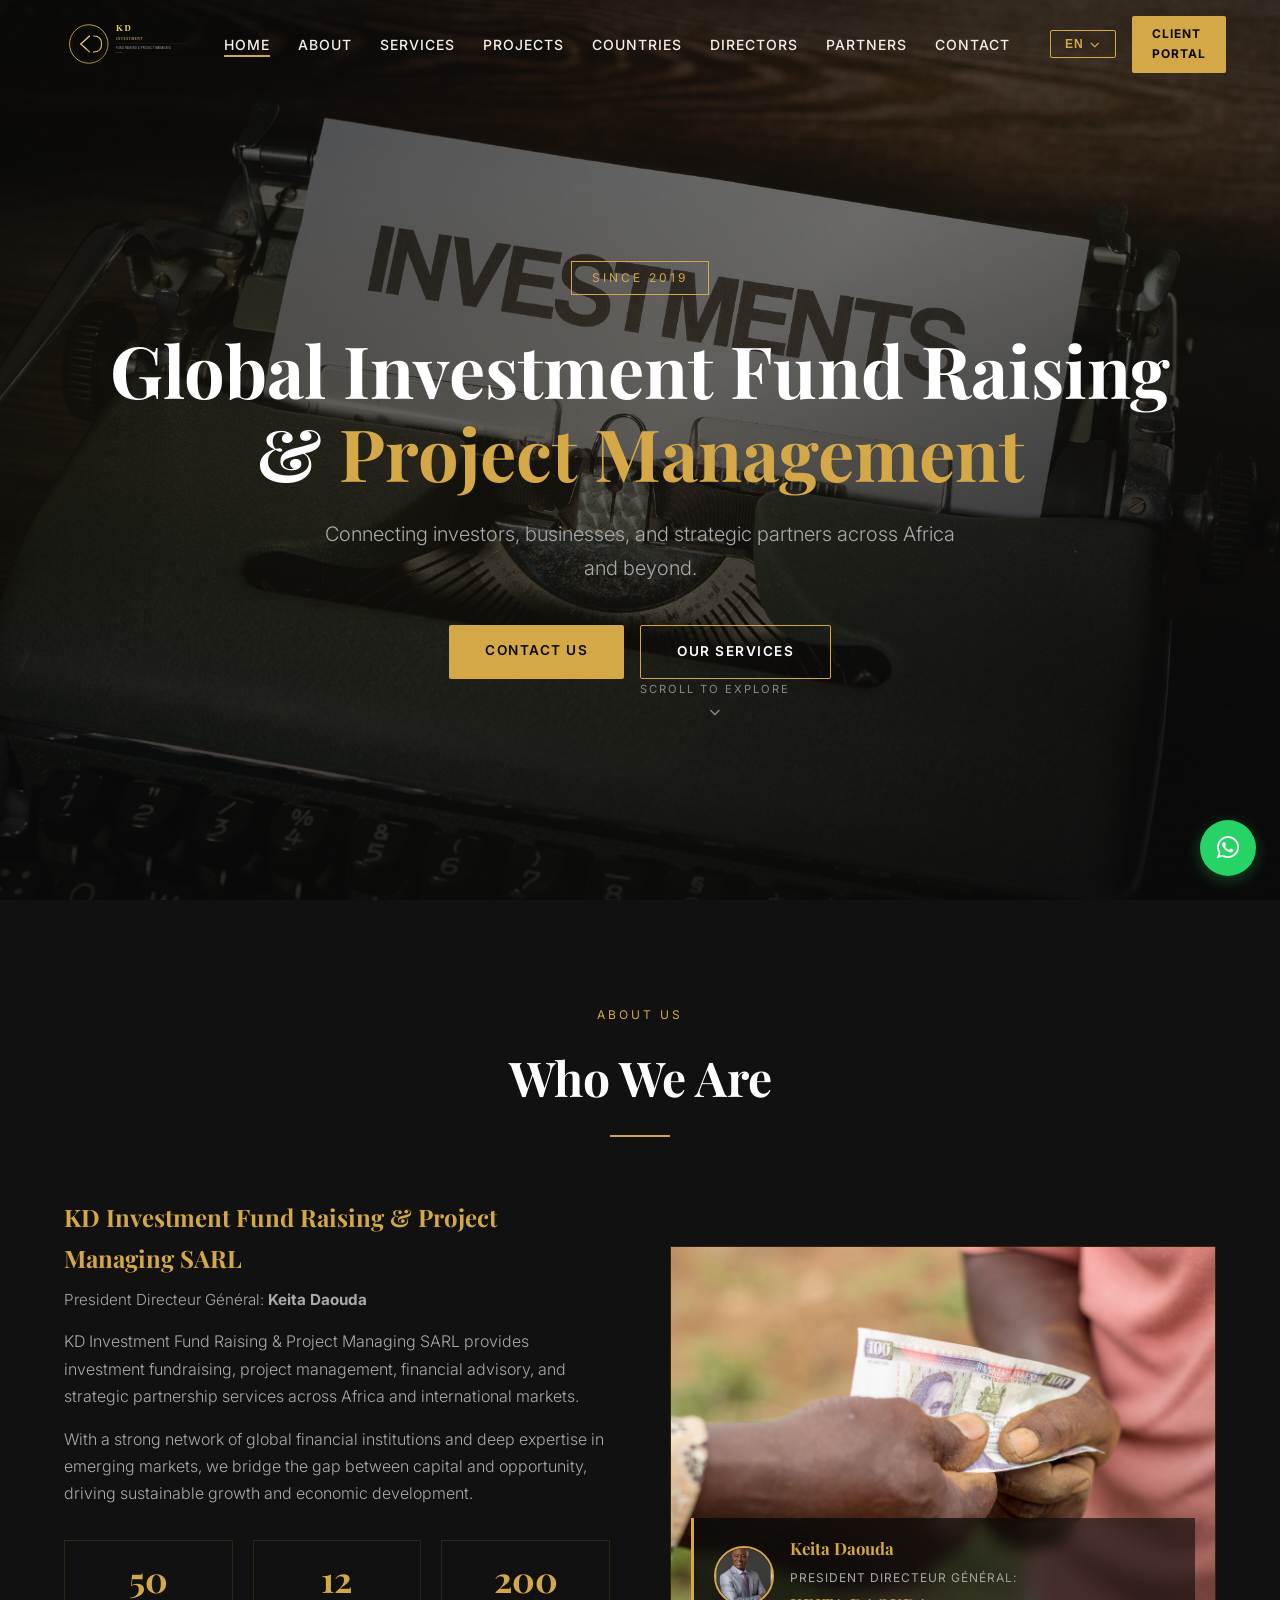
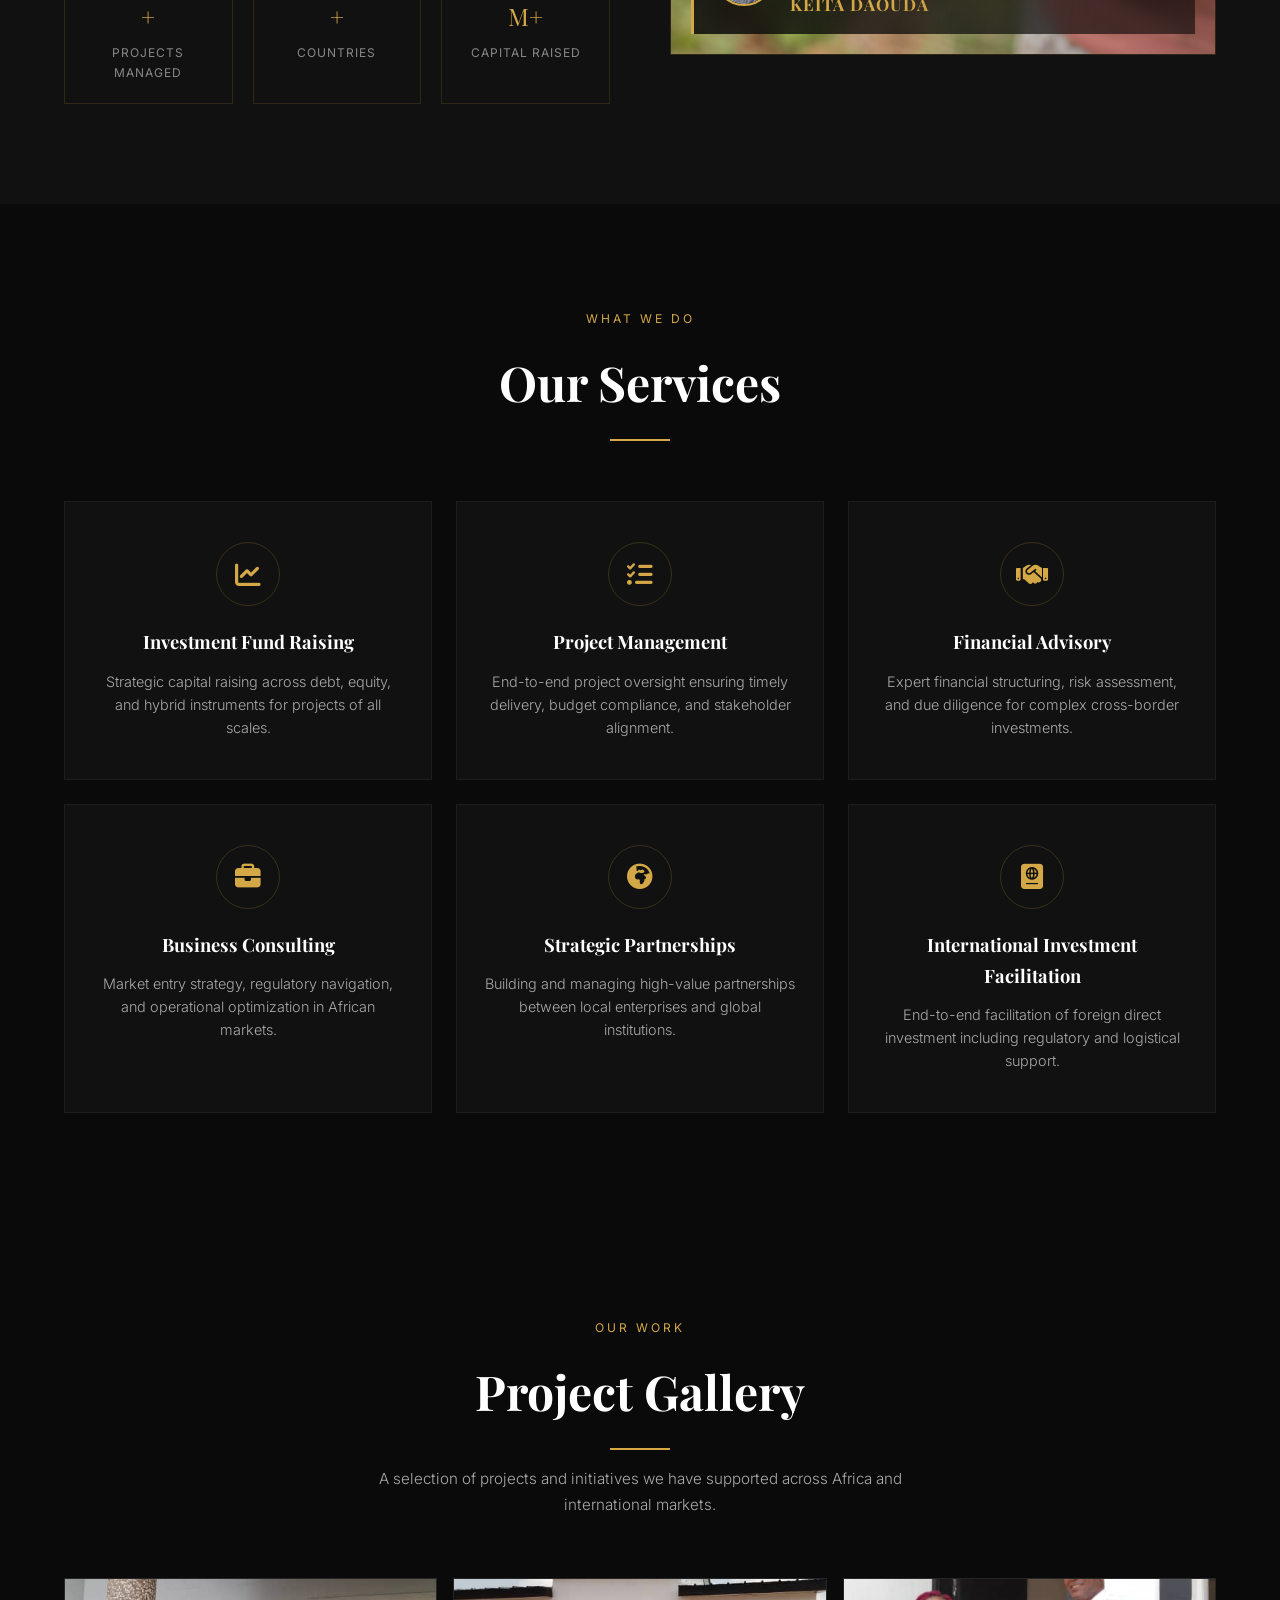
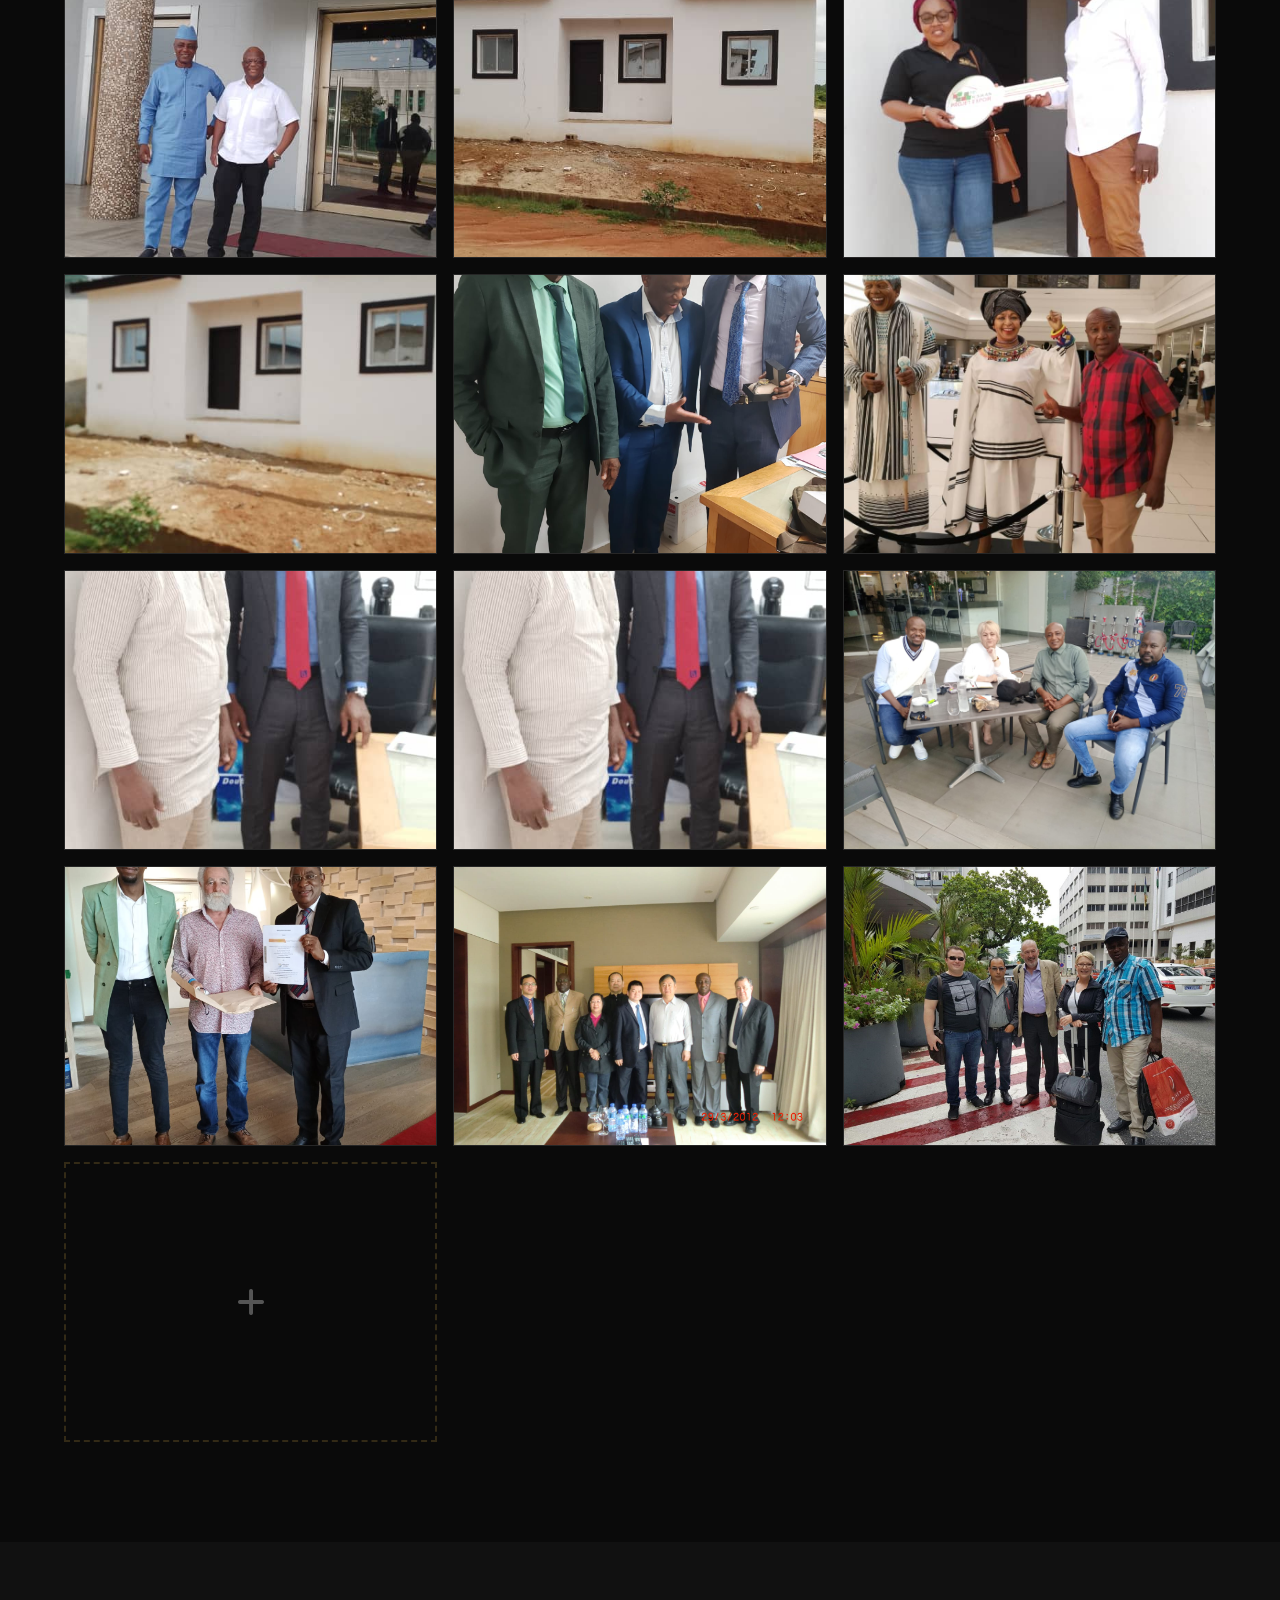
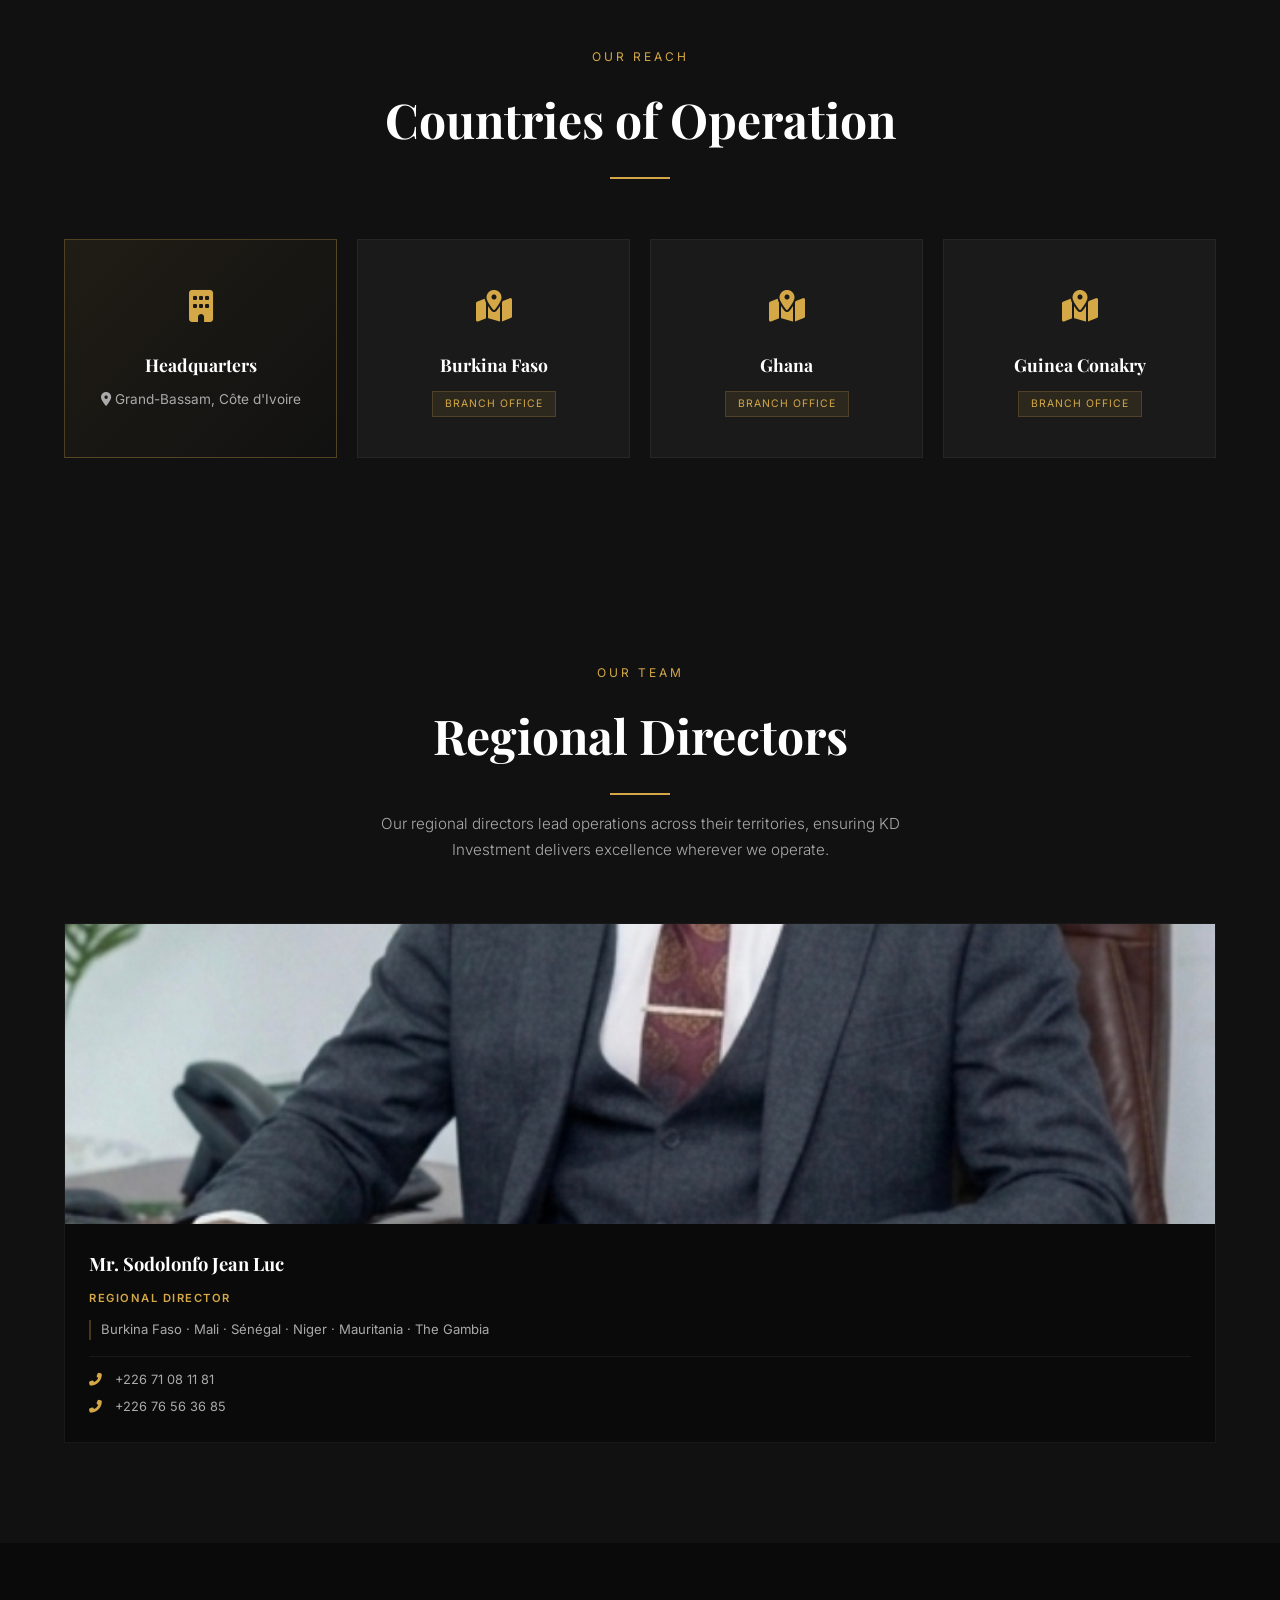
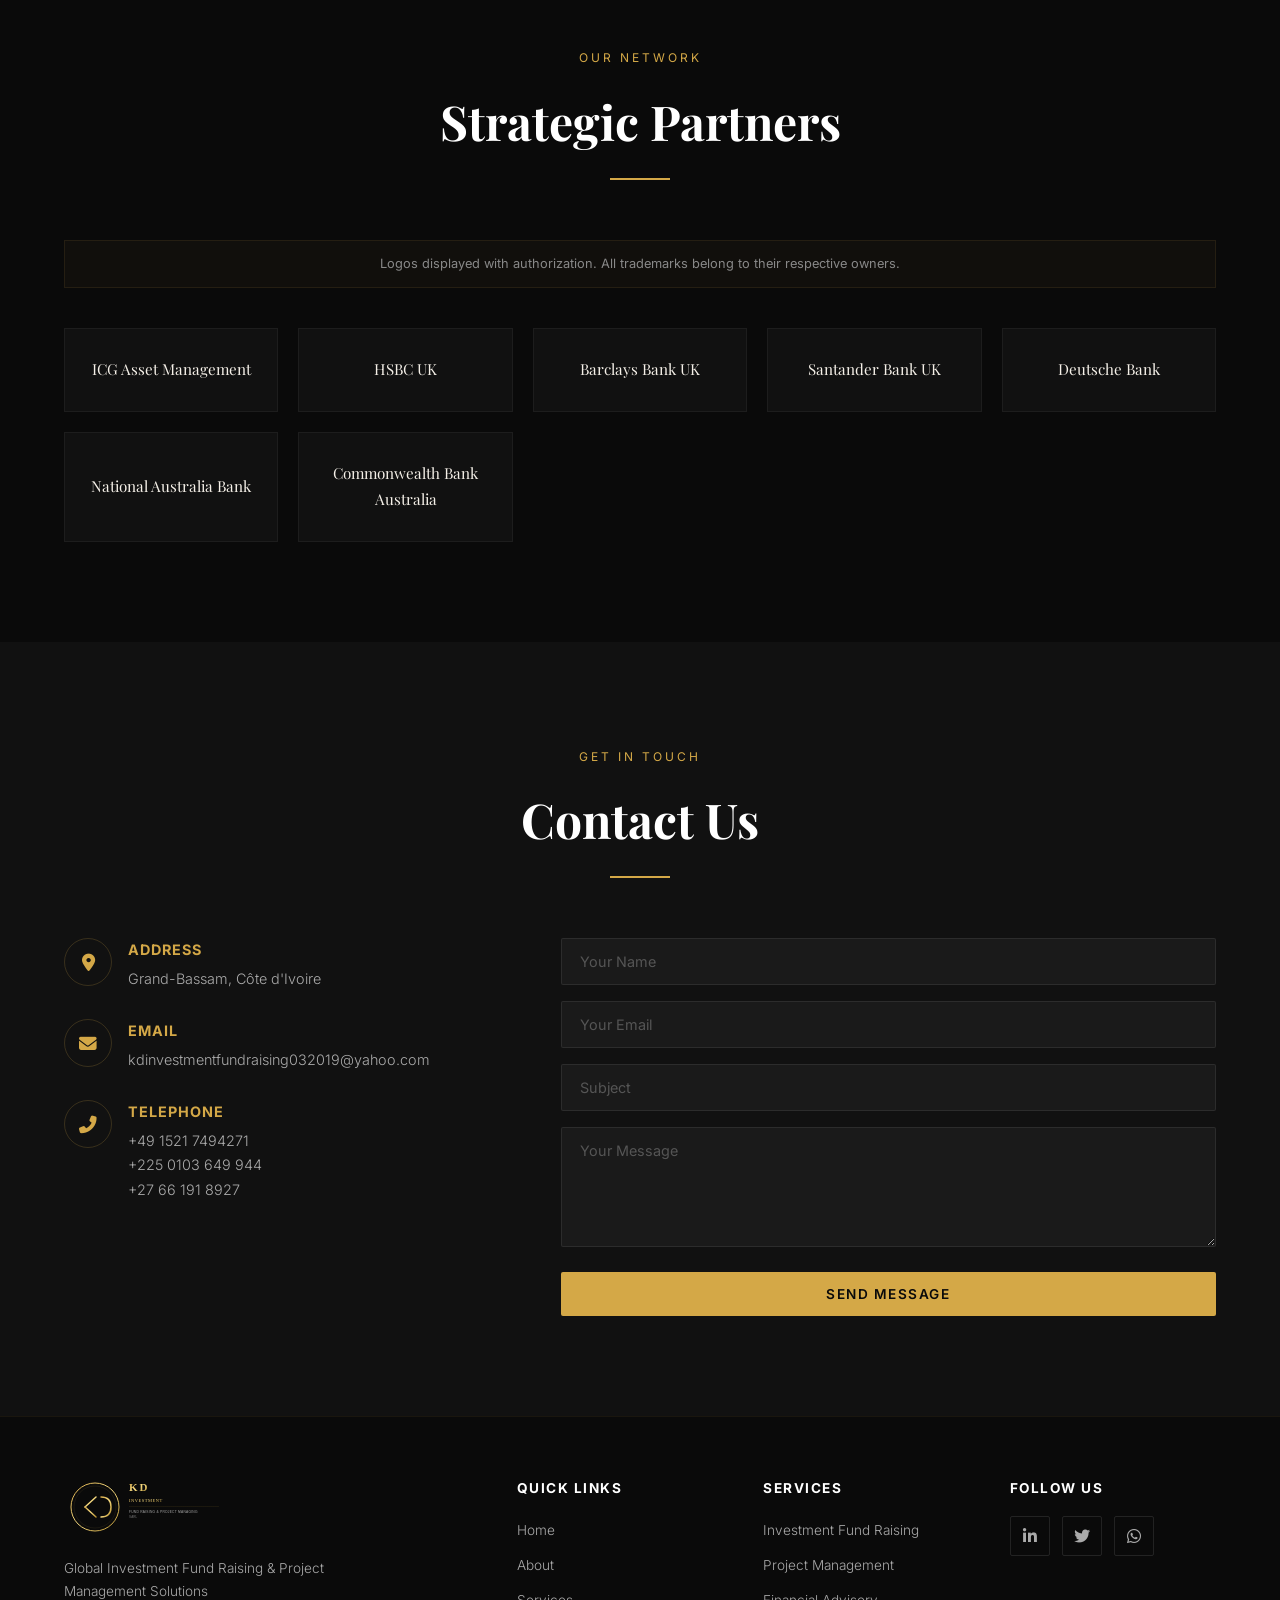
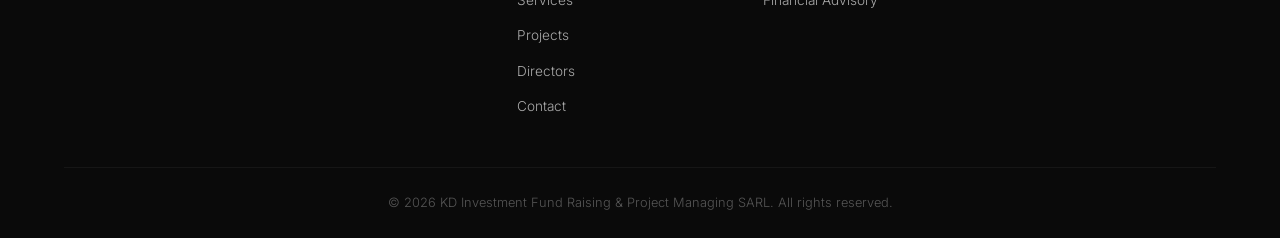
==== commit fc955381: "Add Sodolonfo Jean Luc director photo" ====
--- a/index.html
+++ b/index.html
@@ -304,7 +304,7 @@
       <div class="directors-grid">
         <div class="director-card">
           <div class="director-photo">
-            <img src="images/directors/placeholder.svg" alt="Mr. Sodolonfo Jean Luc - Regional Director, KD Investment">
+            <img src="images/directors/sodolonfo-jean-luc.jpg" alt="Mr. Sodolonfo Jean Luc - Regional Director, KD Investment">
           </div>
           <div class="director-info">
             <h3>Mr. Sodolonfo Jean Luc</h3>
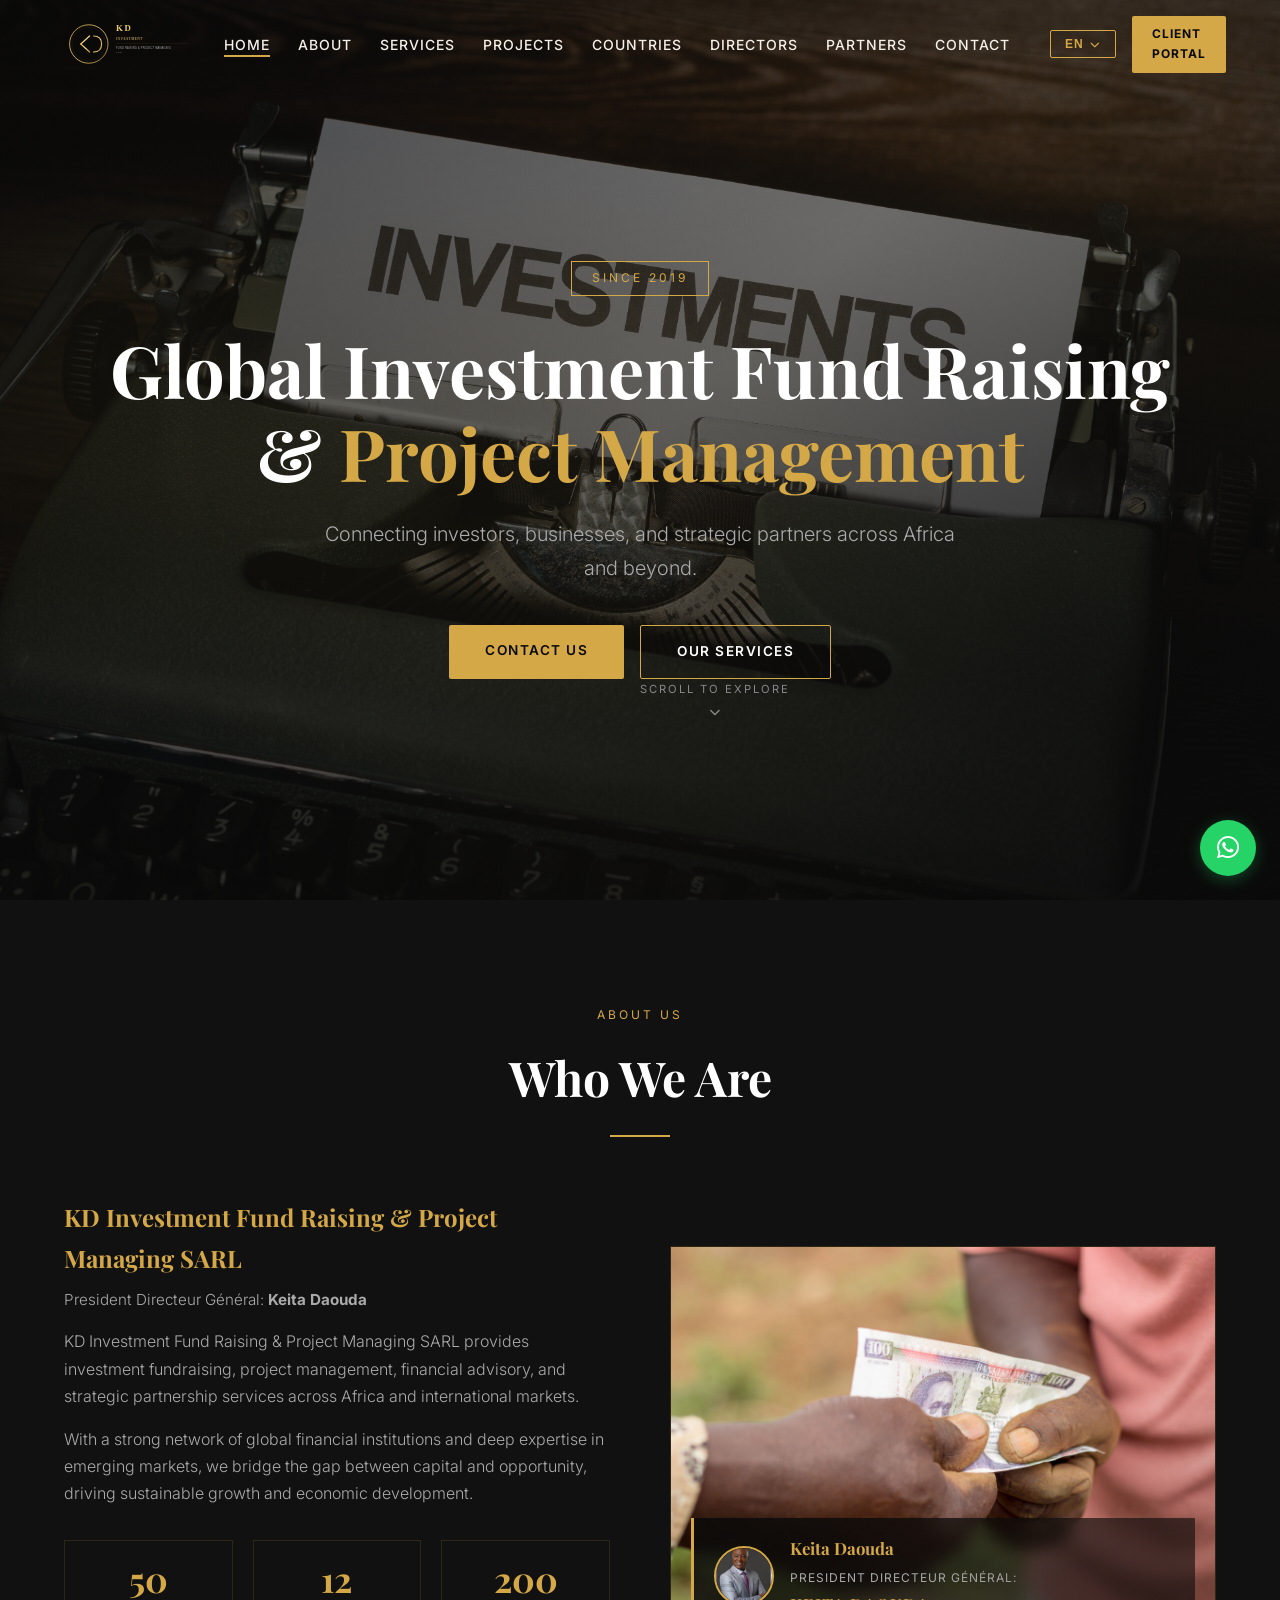
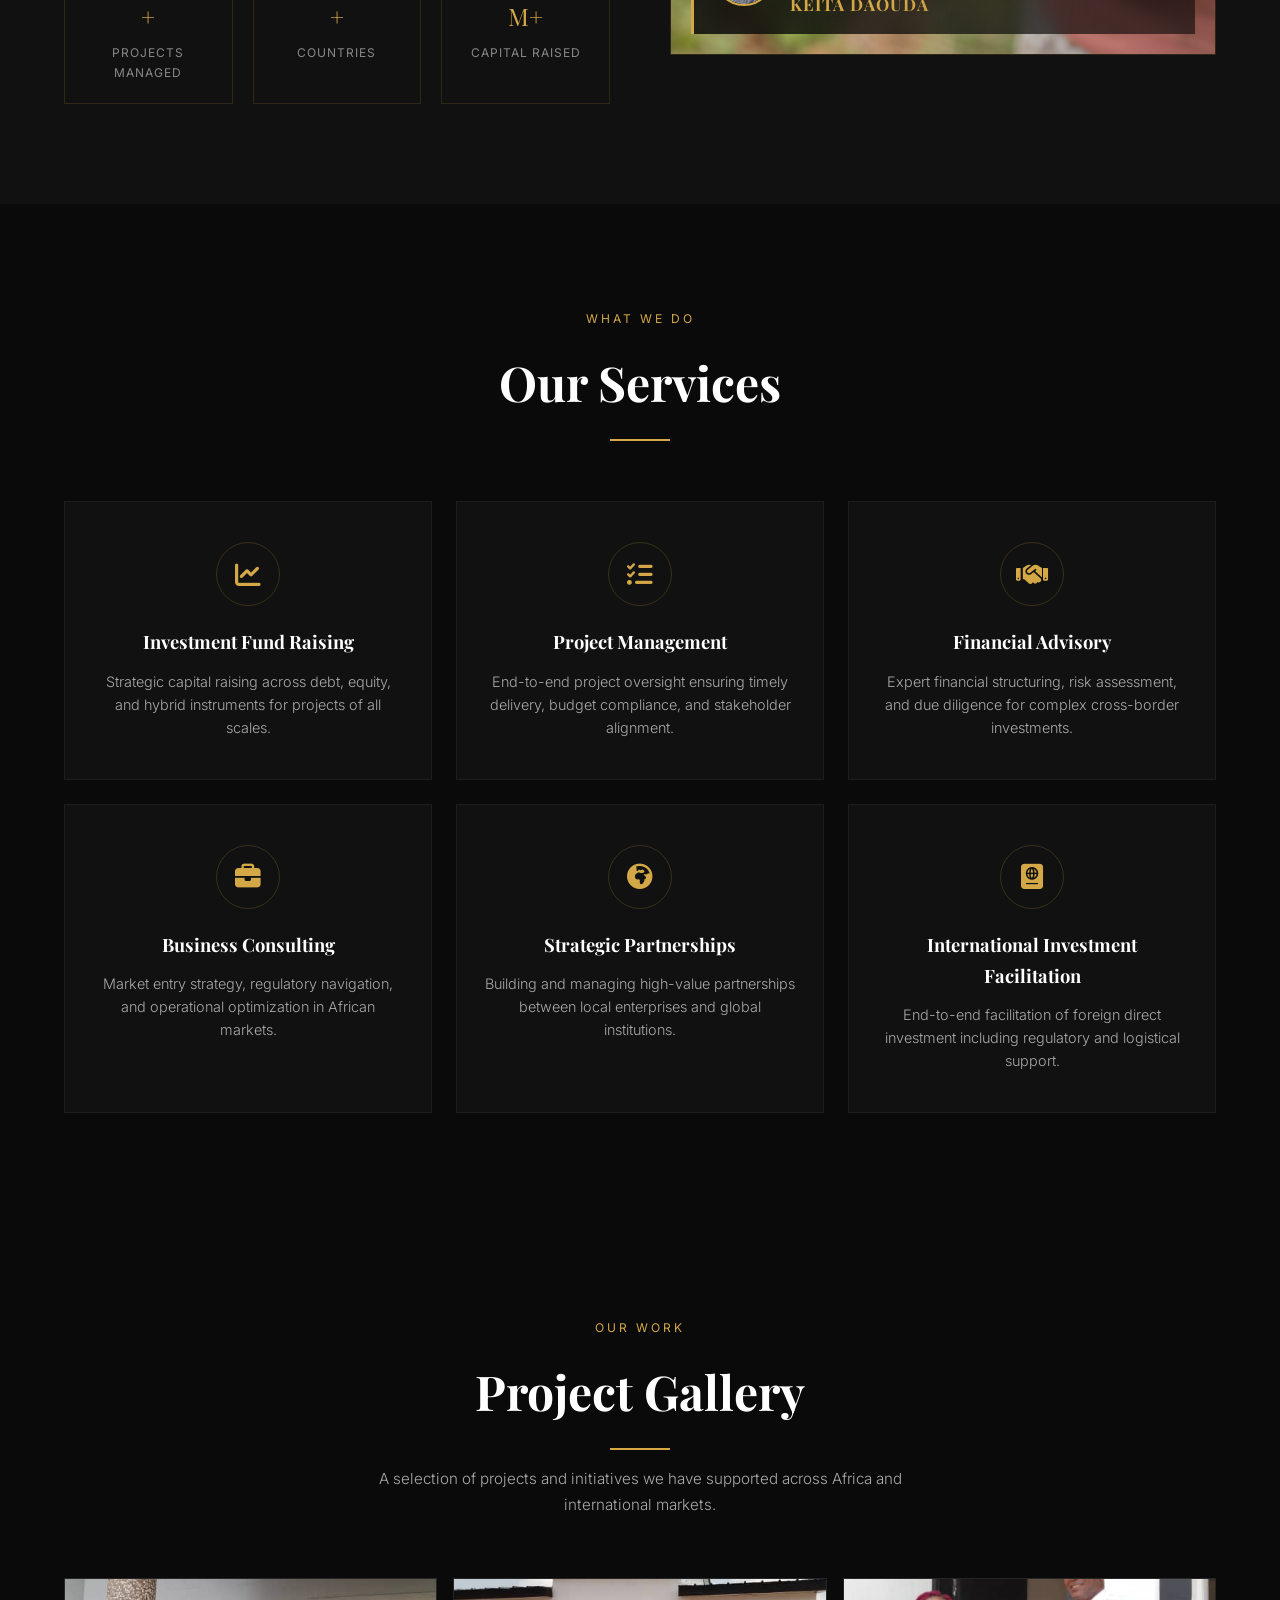
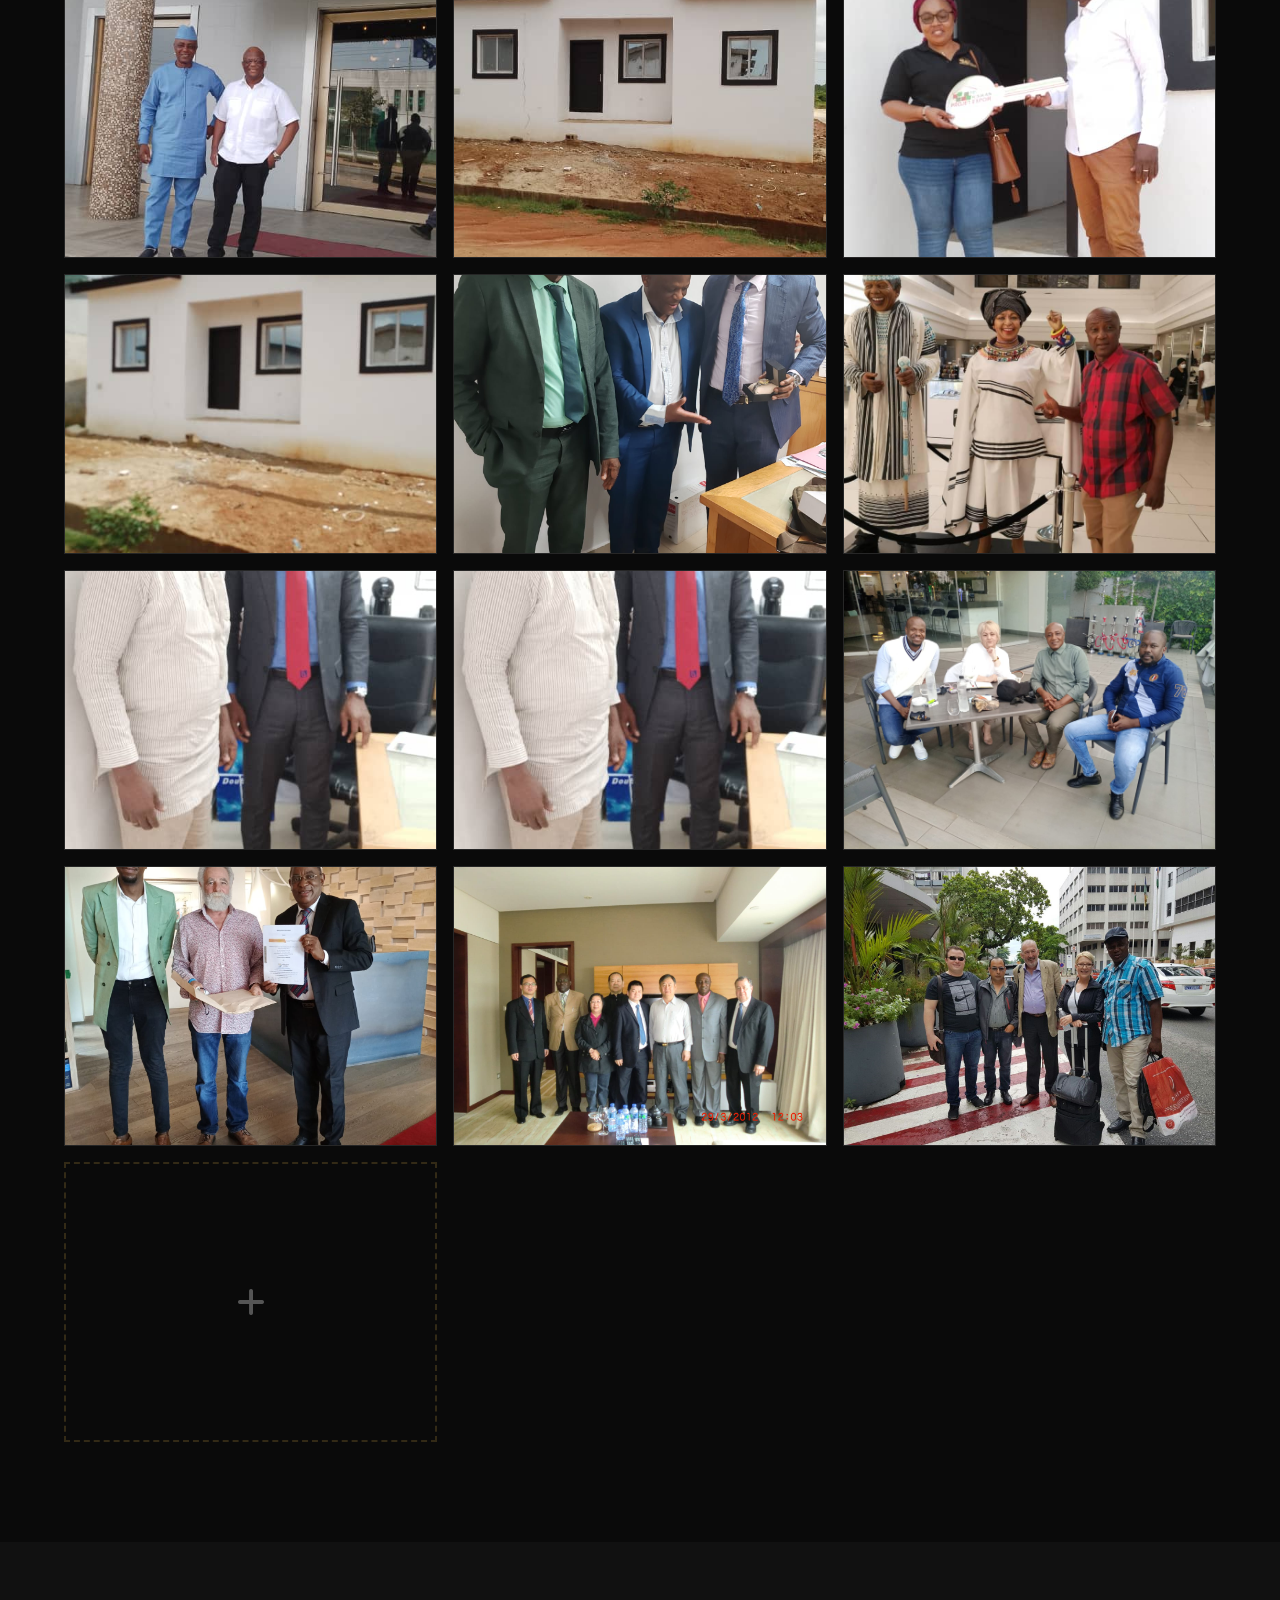
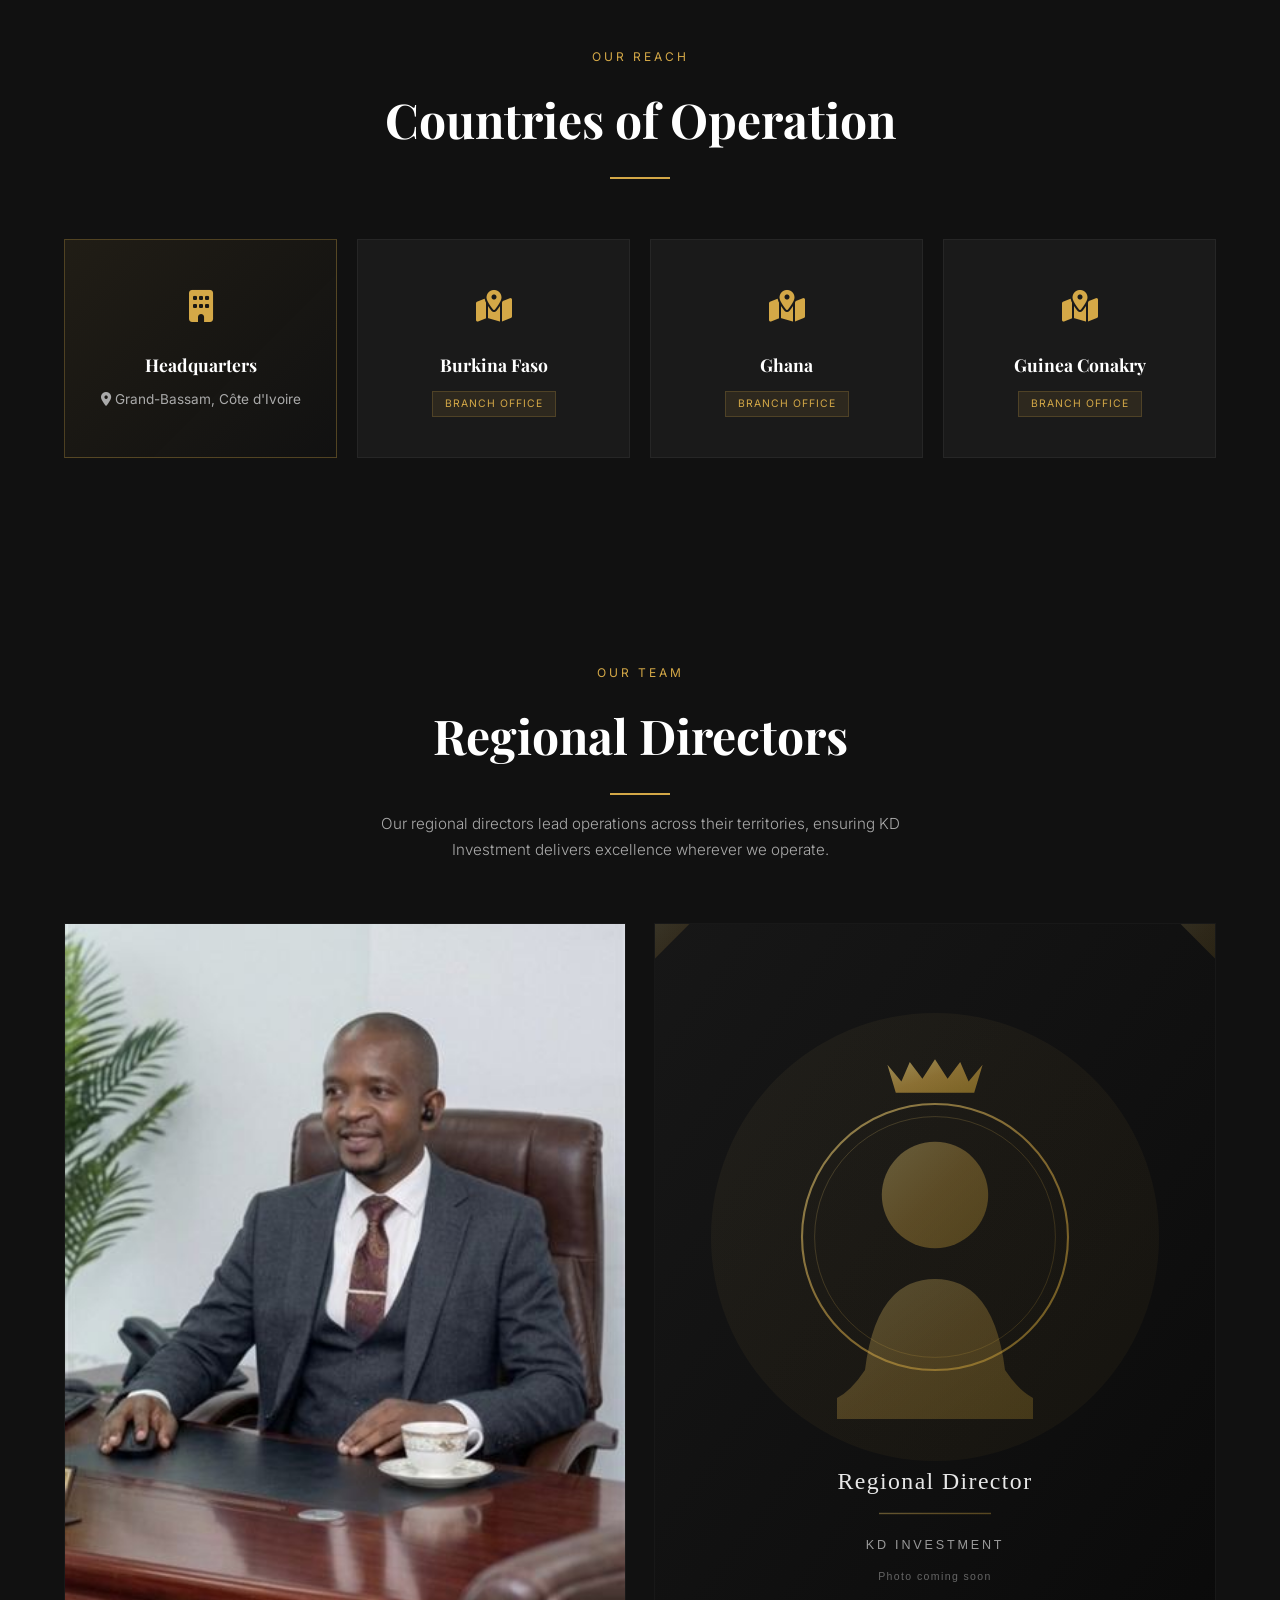
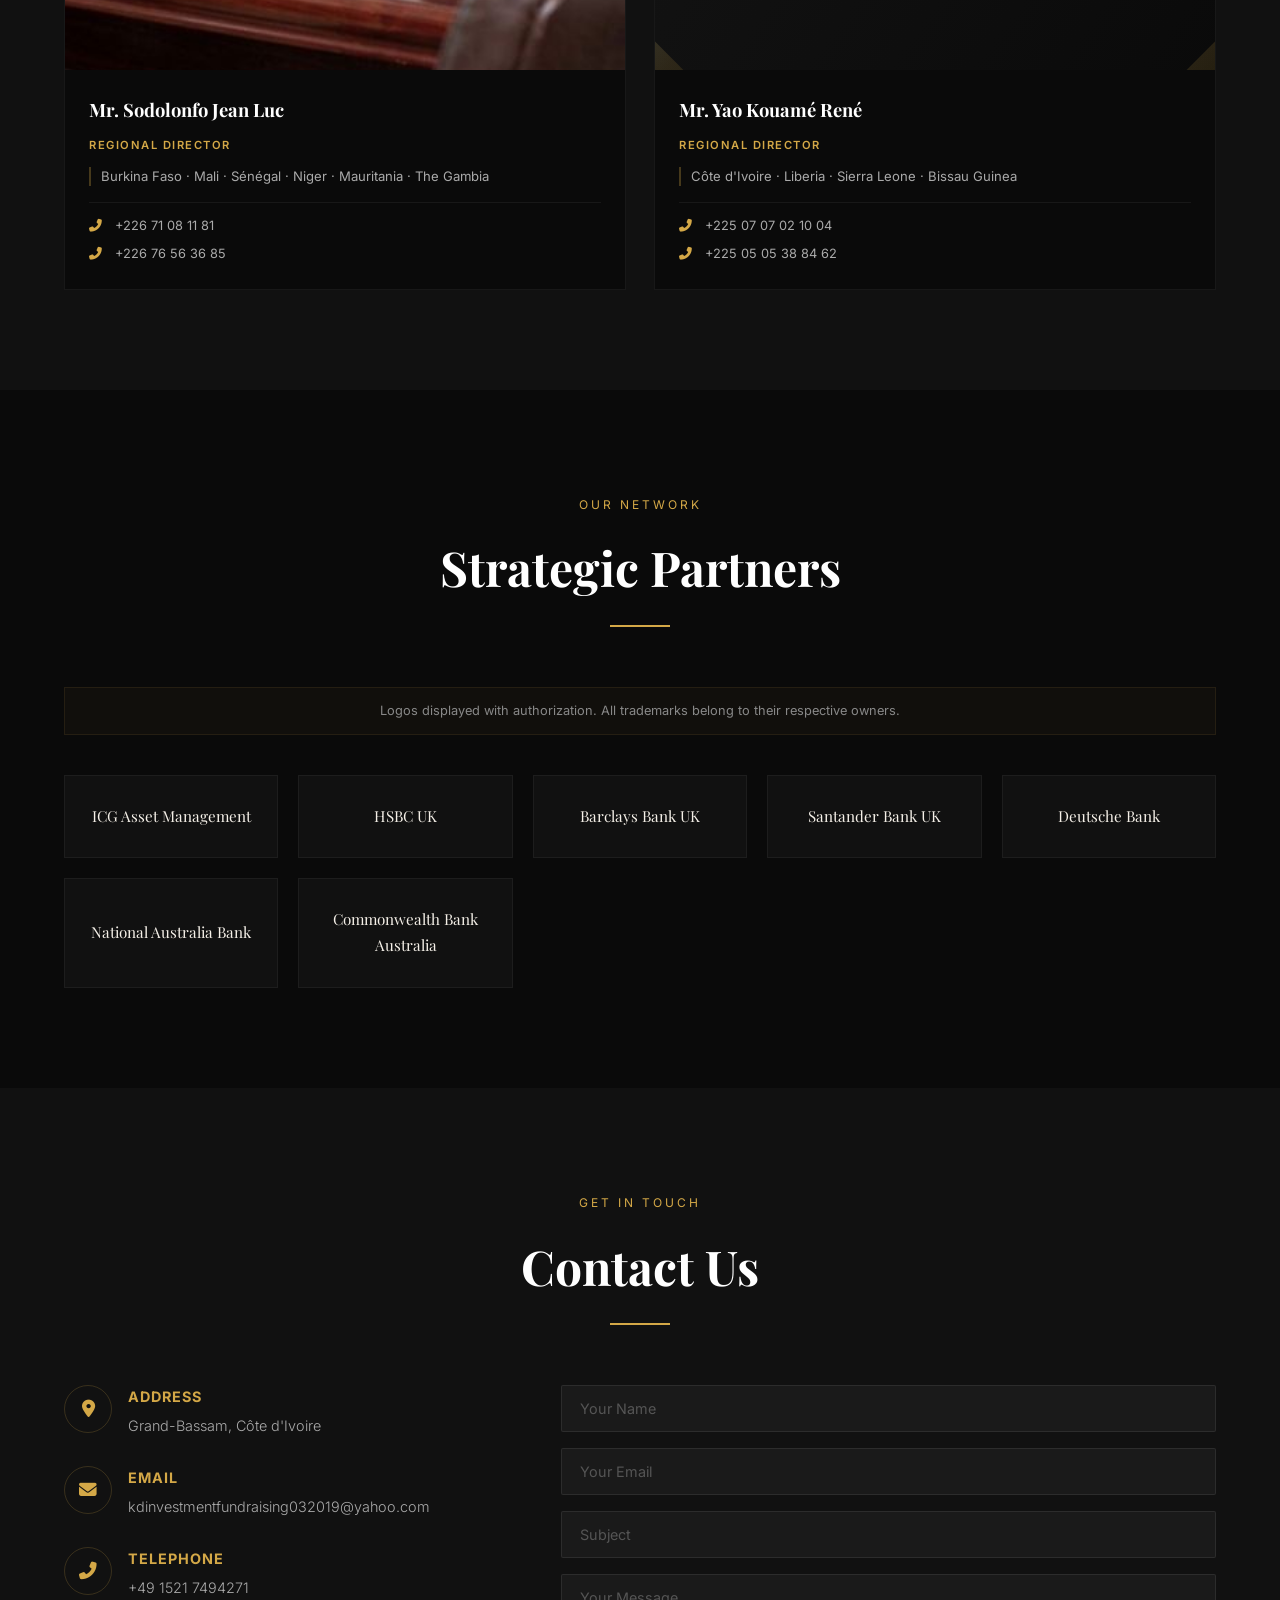
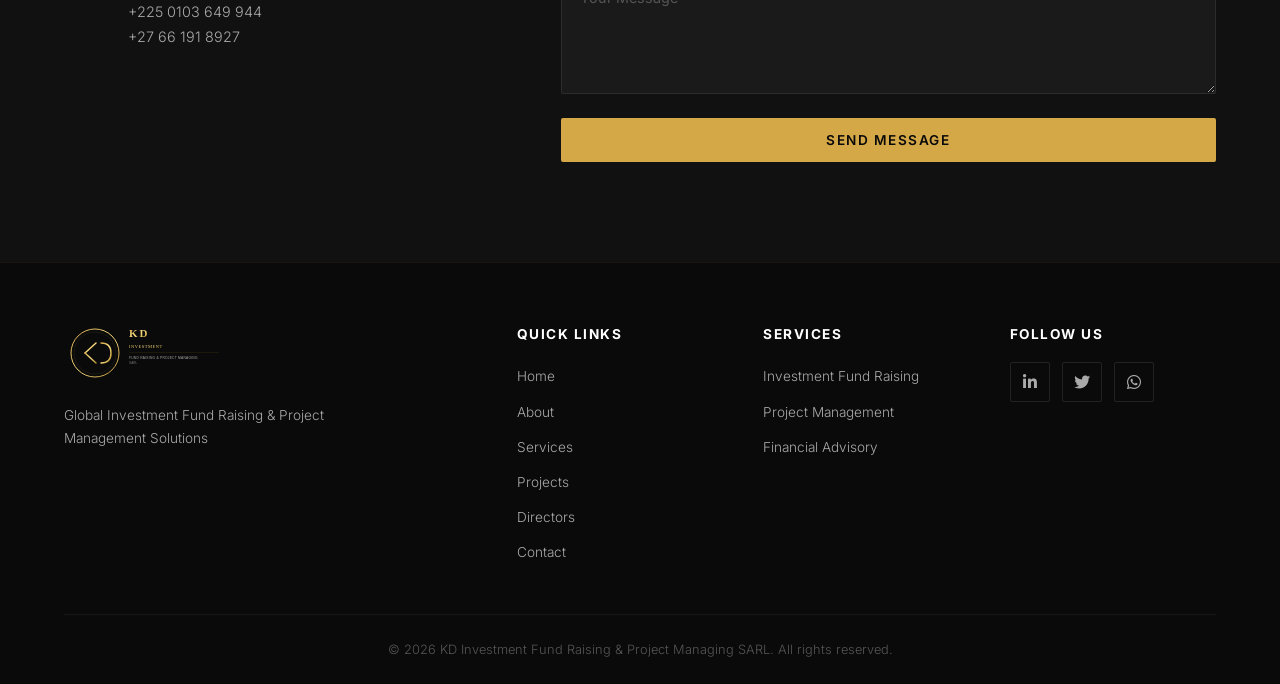
==== commit 471a5e45: "Add director Mr. Yao Kouame Rene" ====
--- a/index.html
+++ b/index.html
@@ -316,6 +316,20 @@
             </div>
           </div>
         </div>
+        <div class="director-card">
+          <div class="director-photo">
+            <img src="images/directors/placeholder.svg" alt="Mr. Yao Kouamé René - Regional Director, KD Investment">
+          </div>
+          <div class="director-info">
+            <h3>Mr. Yao Kouam&eacute; Ren&eacute;</h3>
+            <span class="director-role">Regional Director</span>
+            <p class="director-countries">C&ocirc;te d'Ivoire &middot; Liberia &middot; Sierra Leone &middot; Bissau Guinea</p>
+            <div class="director-contact">
+              <p><i class="fas fa-phone-alt"></i> <a href="tel:+2250707021004">+225 07 07 02 10 04</a></p>
+              <p><i class="fas fa-phone-alt"></i> <a href="tel:+2250505388462">+225 05 05 38 84 62</a></p>
+            </div>
+          </div>
+        </div>
       </div>
     </div>
   </section>
--- a/css/style.css
+++ b/css/style.css
@@ -846,7 +846,7 @@
   box-shadow: 0 10px 30px rgba(0,0,0,0.4);
 }
 .director-photo {
-  height: 300px;
+  aspect-ratio: 3 / 4;
   overflow: hidden;
   background: linear-gradient(145deg, #141414, #1A1A1A);
   display: flex;
@@ -857,6 +857,7 @@
   width: 100%;
   height: 100%;
   object-fit: cover;
+  object-position: center 20%;
   transition: transform 0.5s ease;
 }
 .director-card:hover .director-photo img {
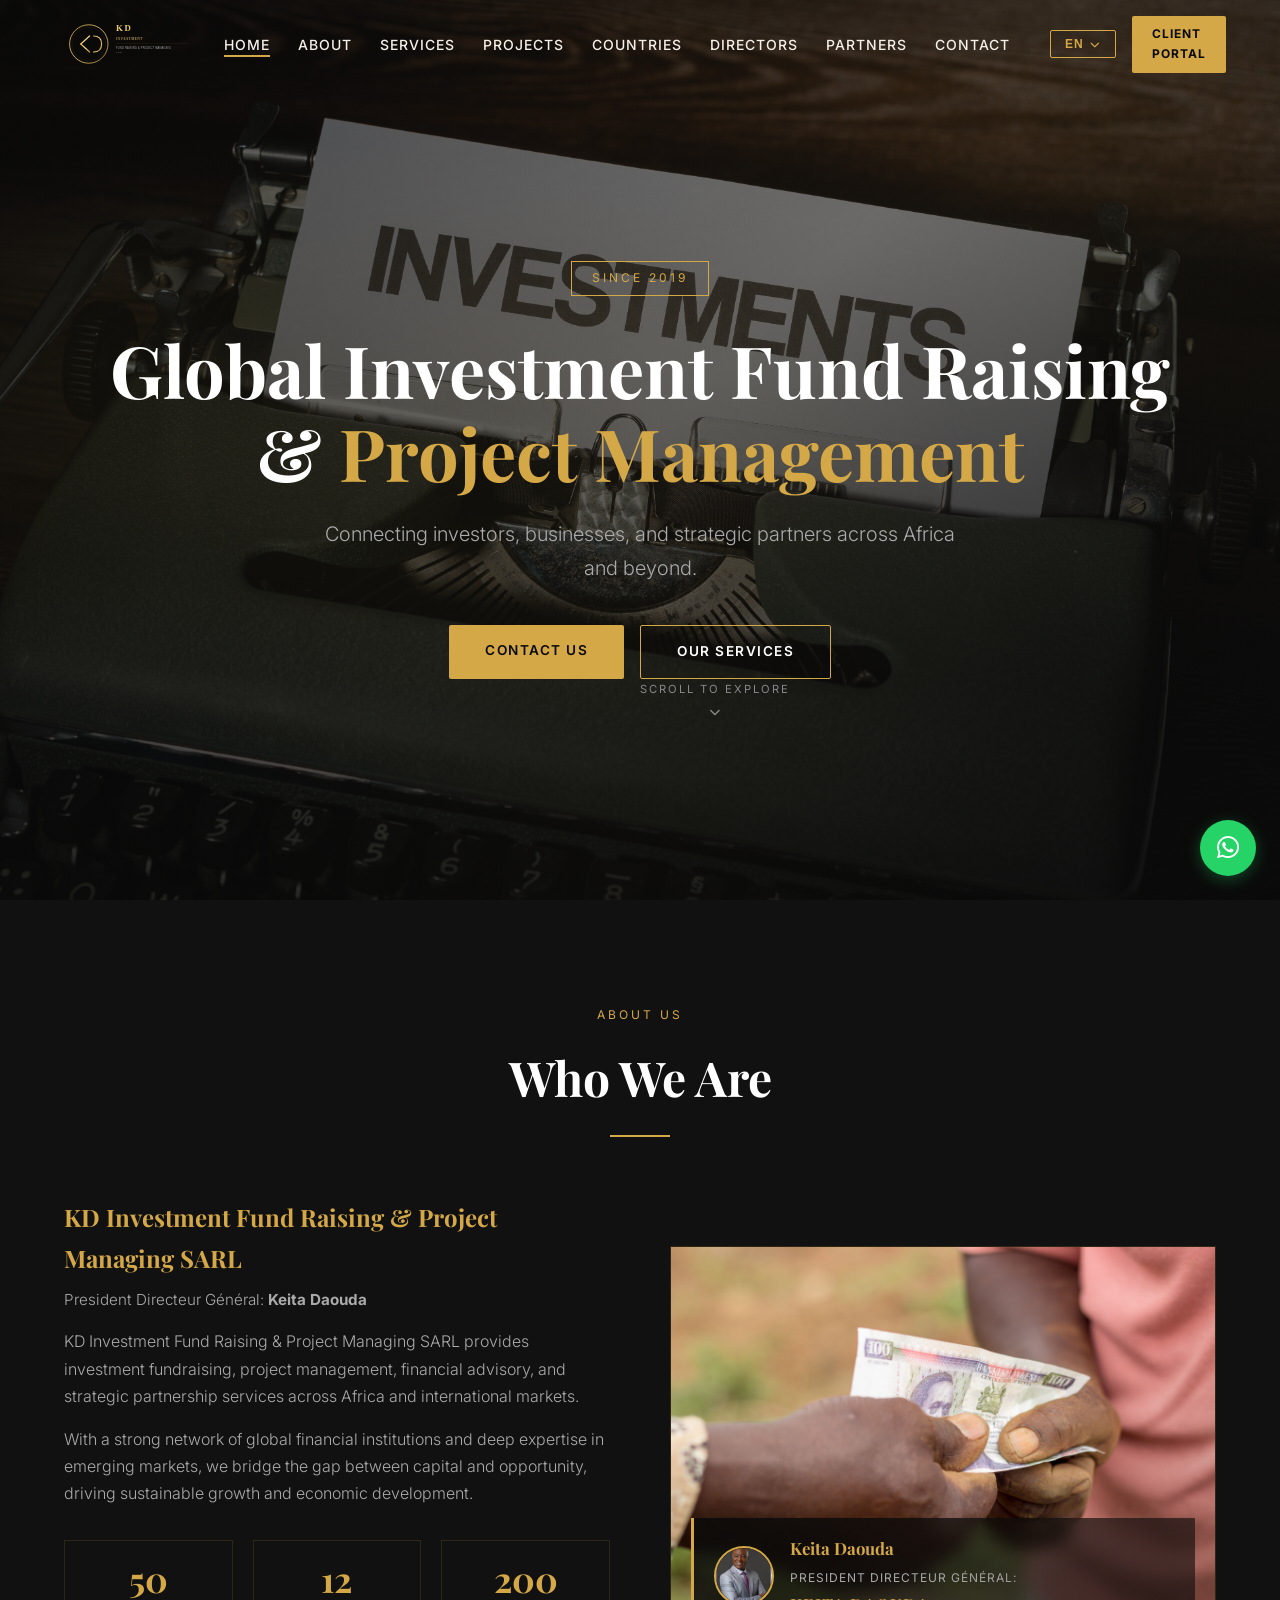
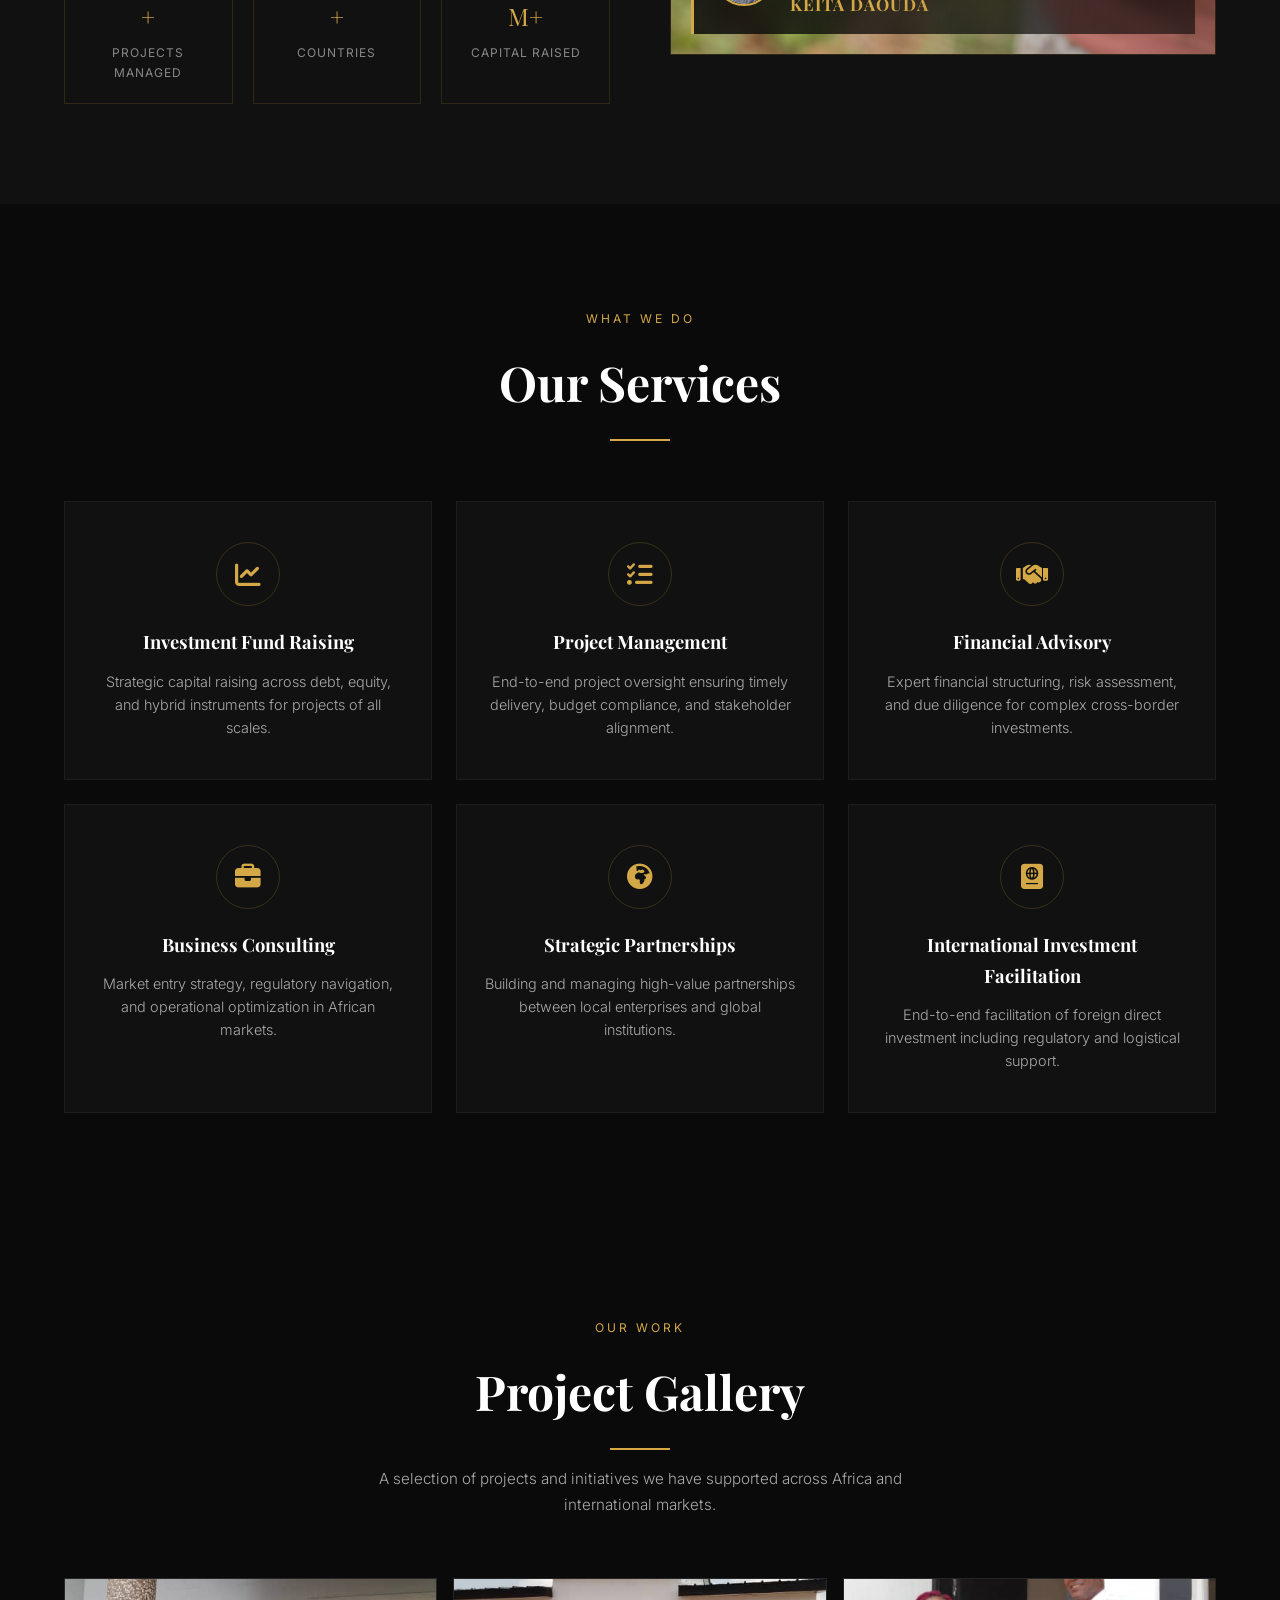
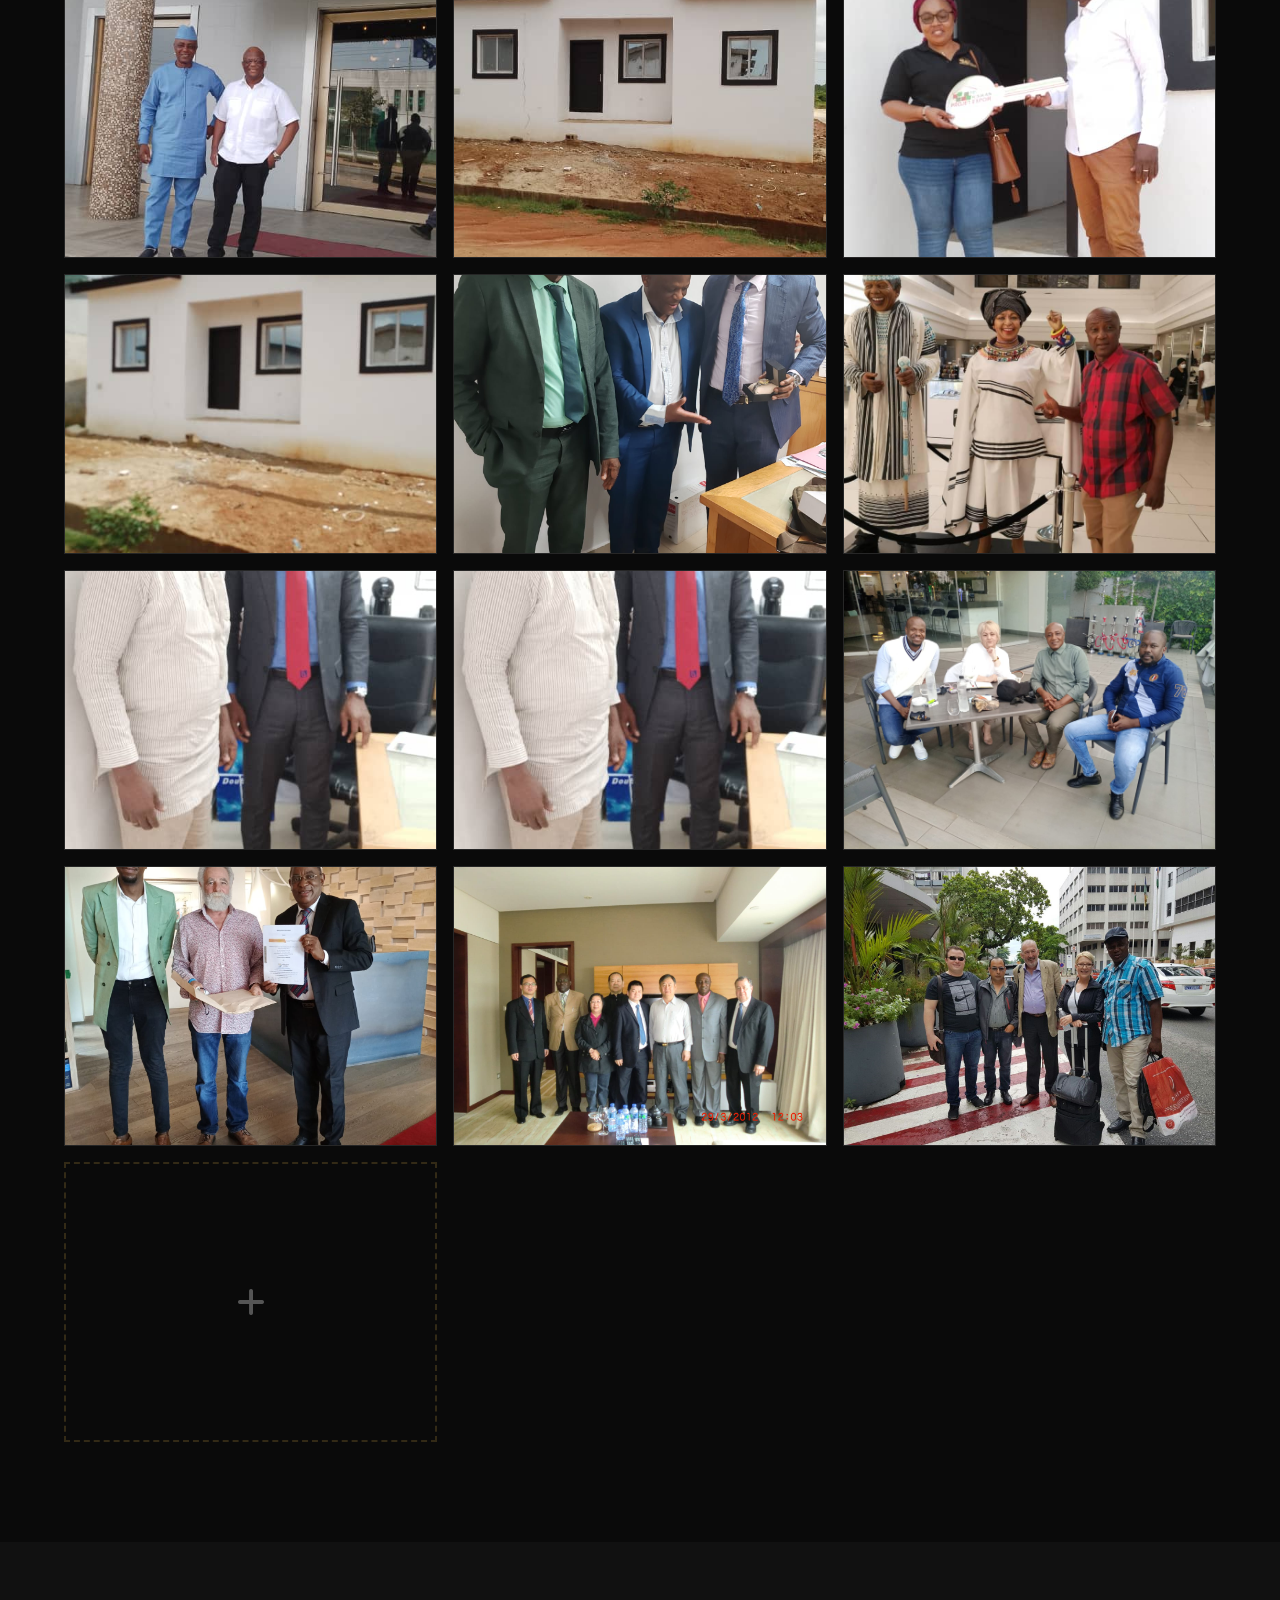
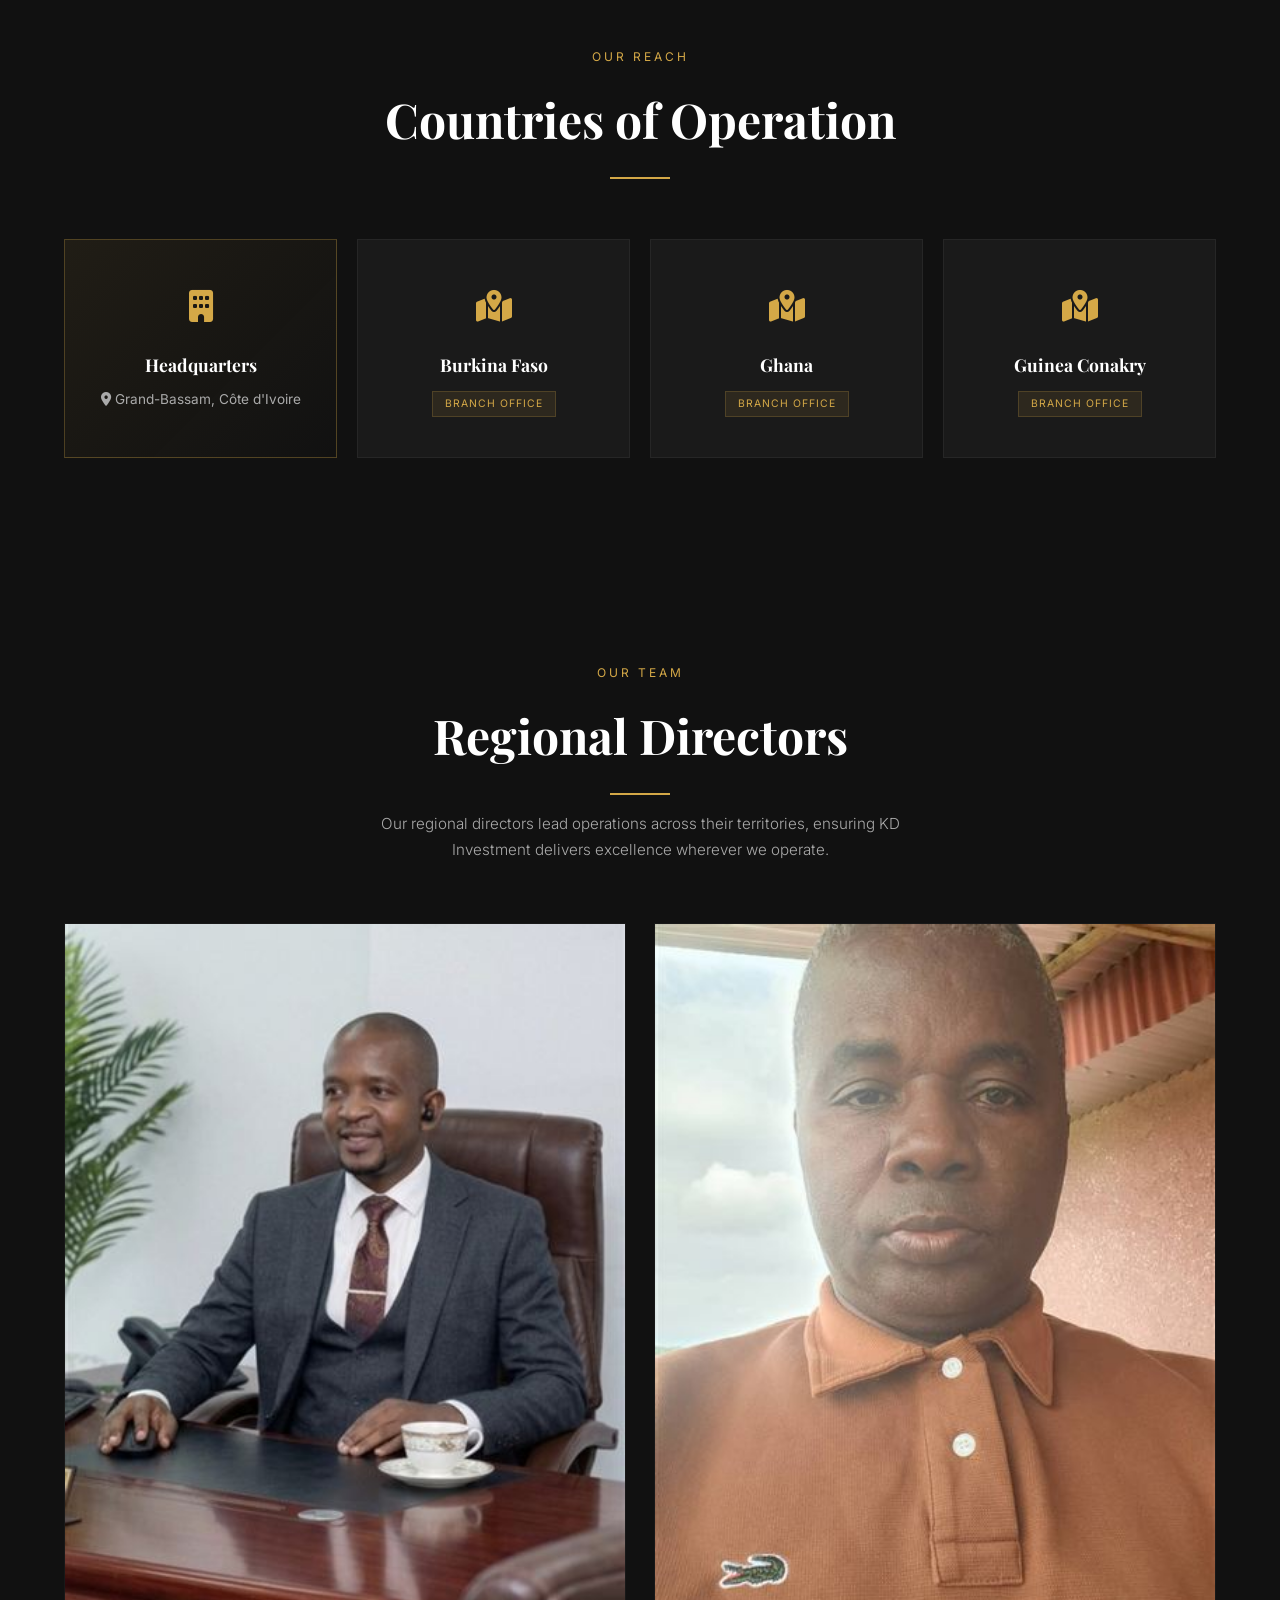
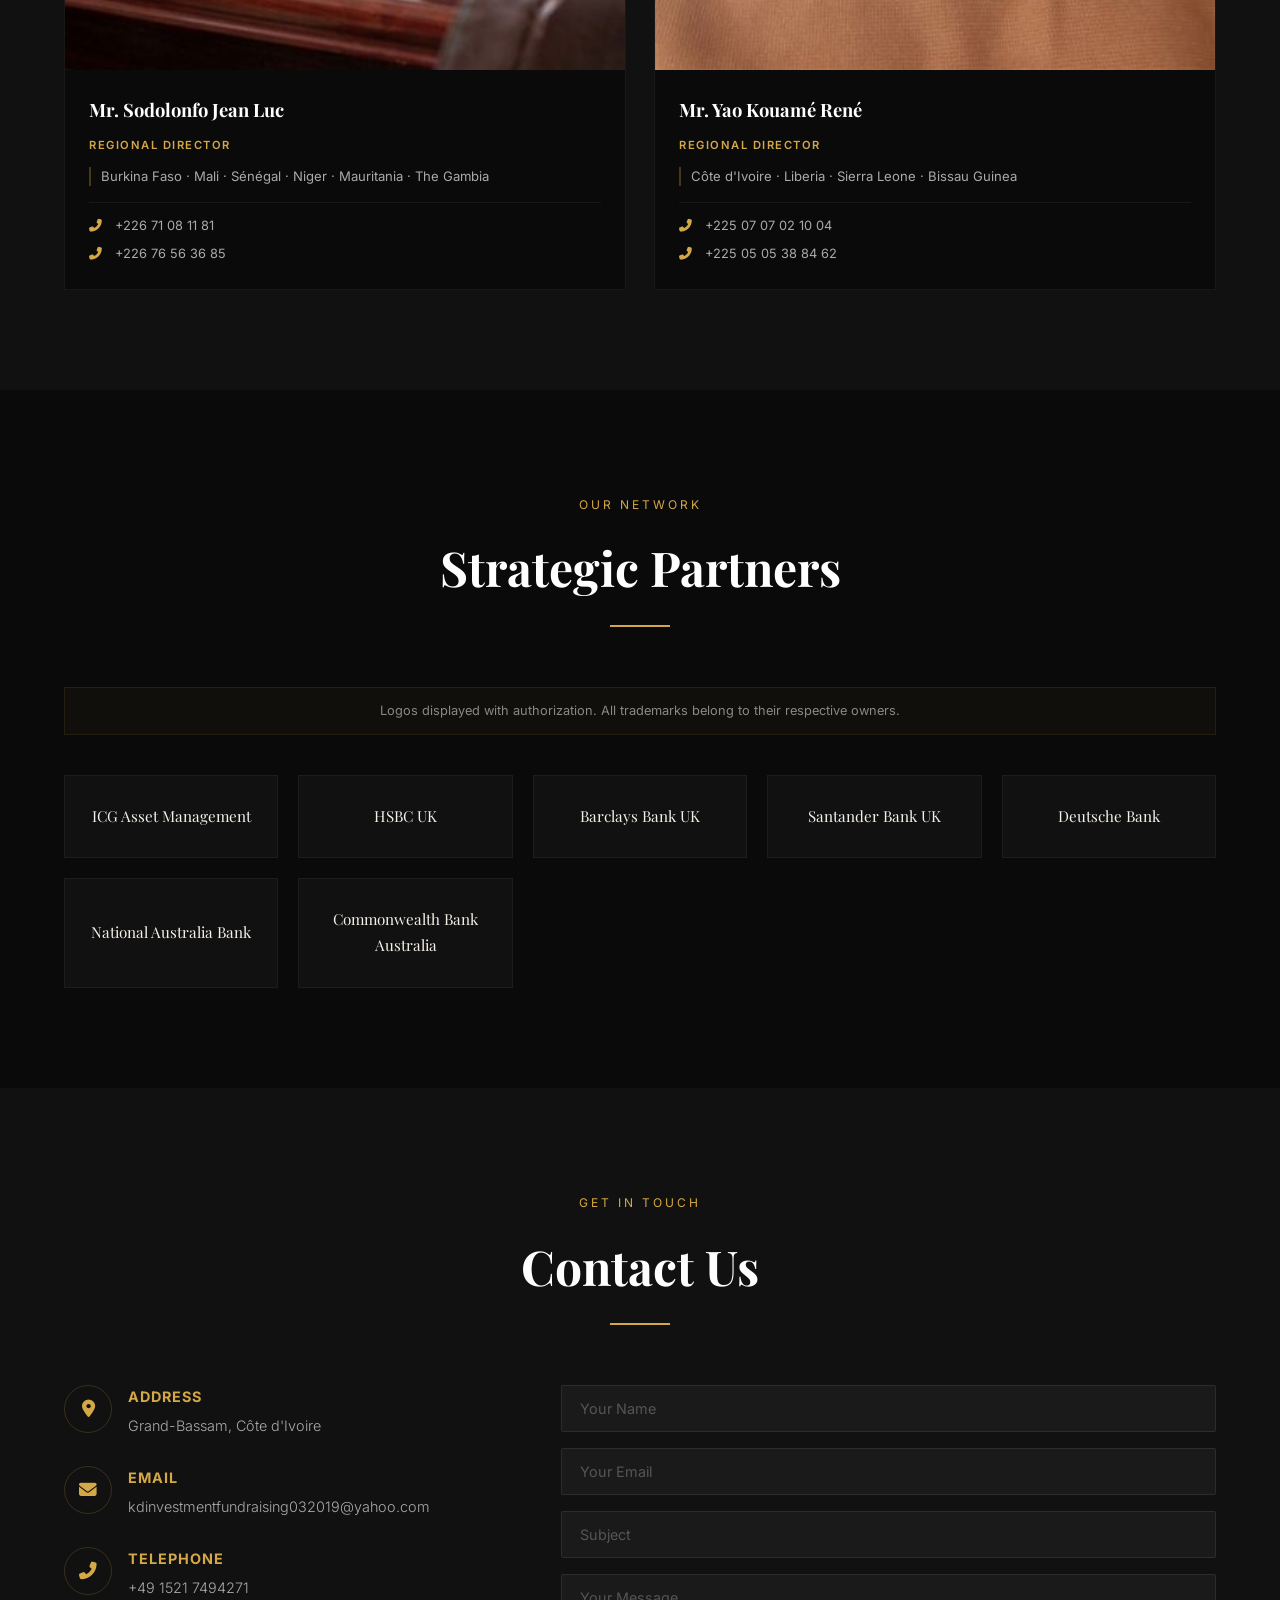
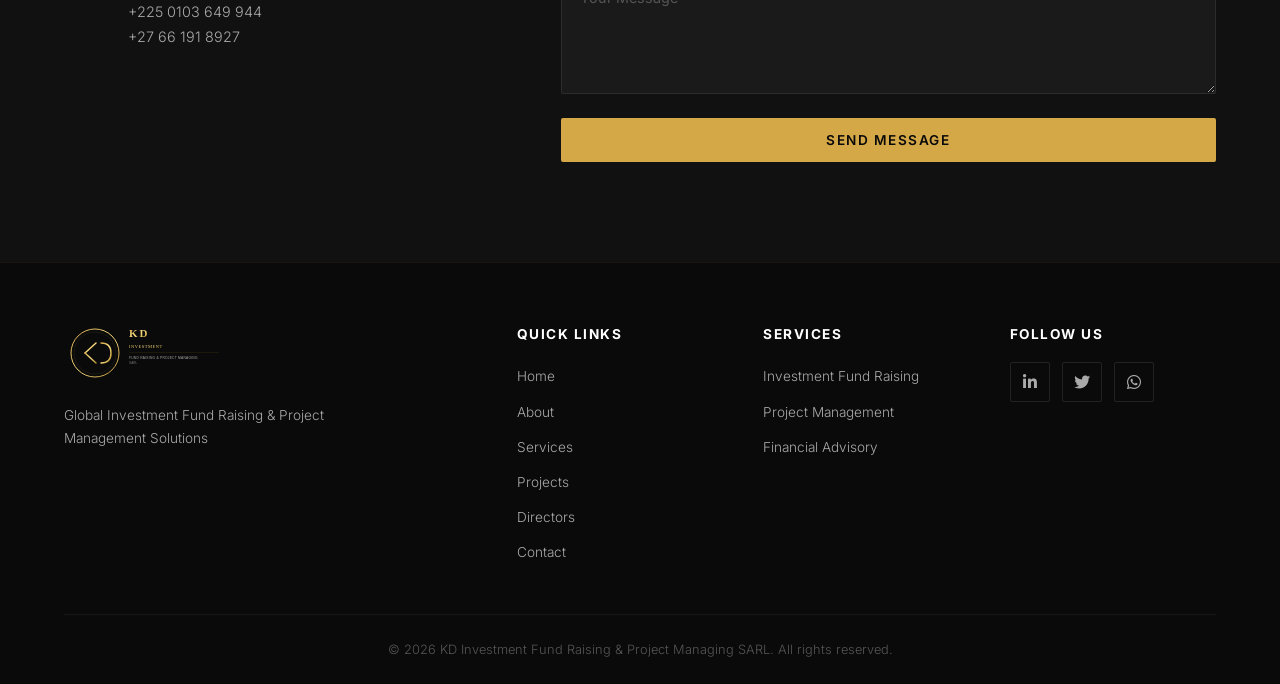
==== commit 6cff5987: "Add Yao Kouame Rene photo, compressed" ====
--- a/index.html
+++ b/index.html
@@ -318,7 +318,7 @@
         </div>
         <div class="director-card">
           <div class="director-photo">
-            <img src="images/directors/placeholder.svg" alt="Mr. Yao Kouamé René - Regional Director, KD Investment">
+            <img src="images/directors/yao-kouame-rene.jpg" alt="Mr. Yao Kouamé René - Regional Director, KD Investment">
           </div>
           <div class="director-info">
             <h3>Mr. Yao Kouam&eacute; Ren&eacute;</h3>
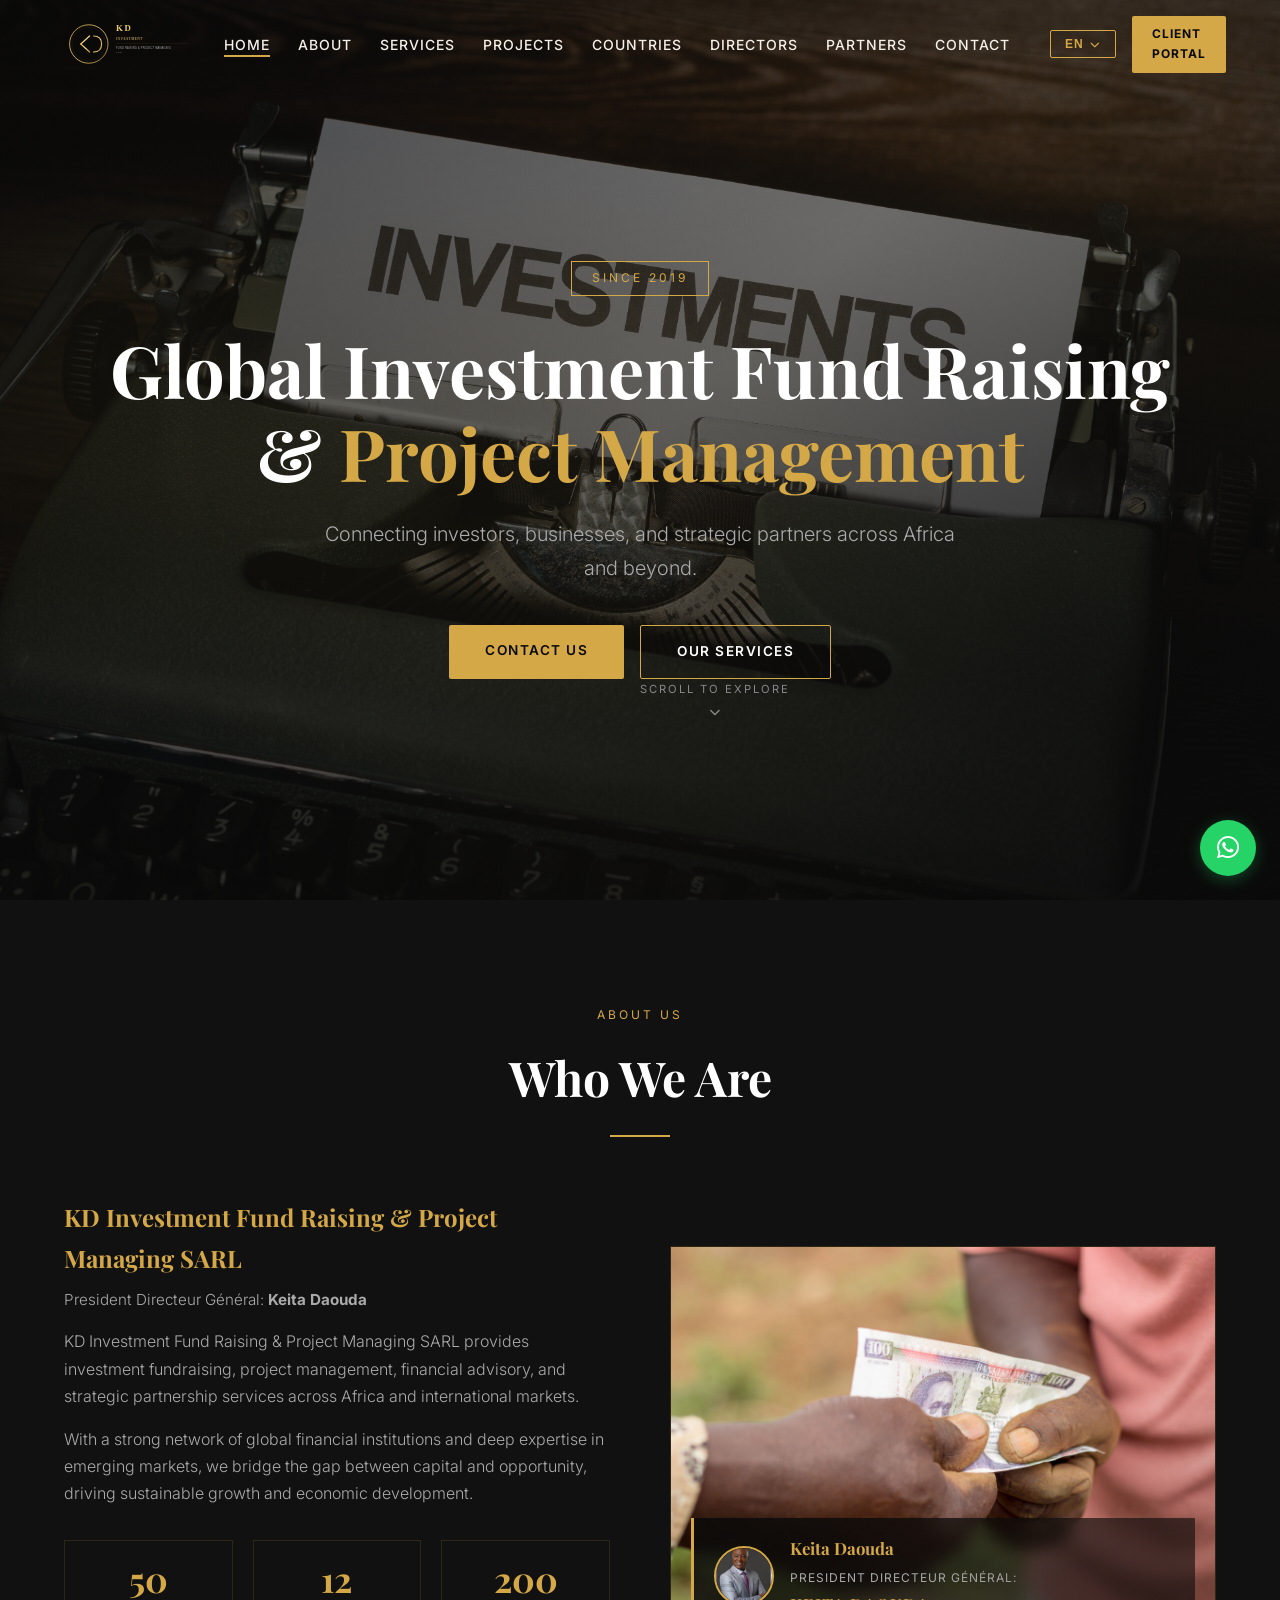
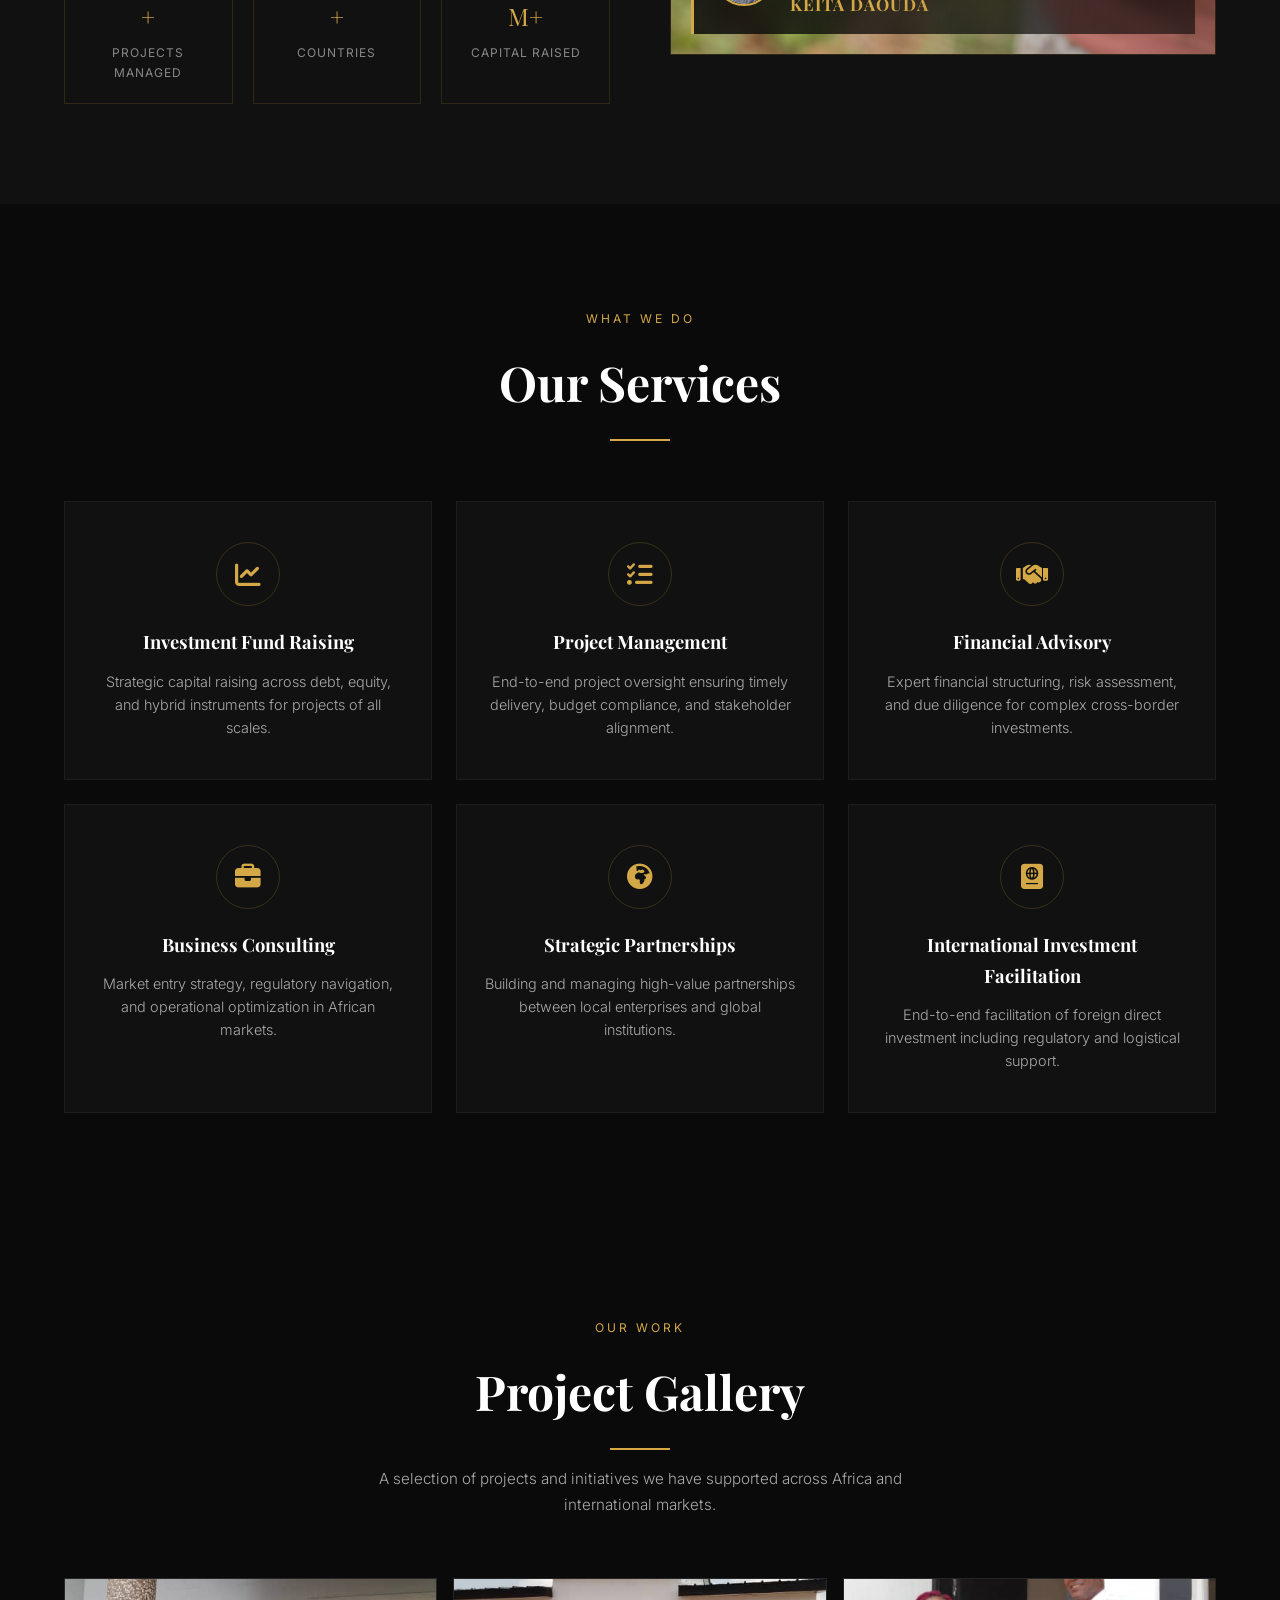
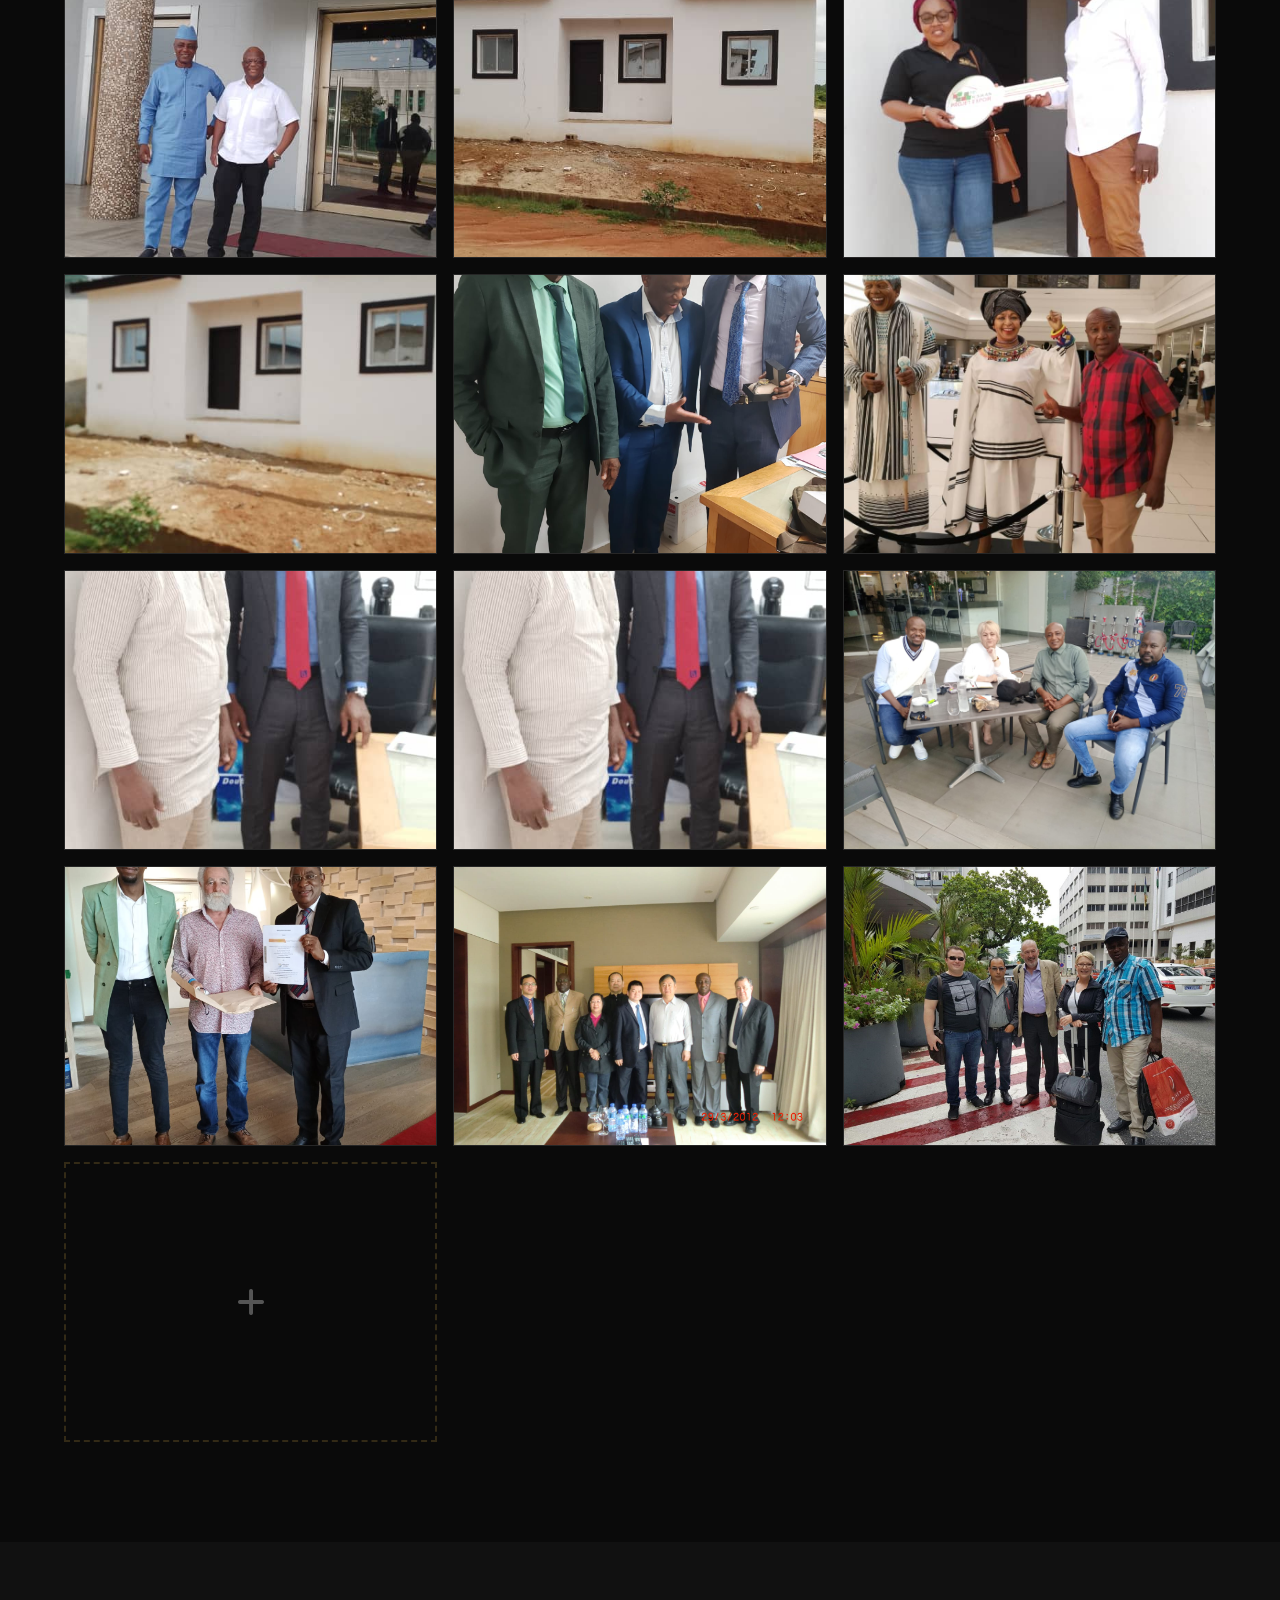
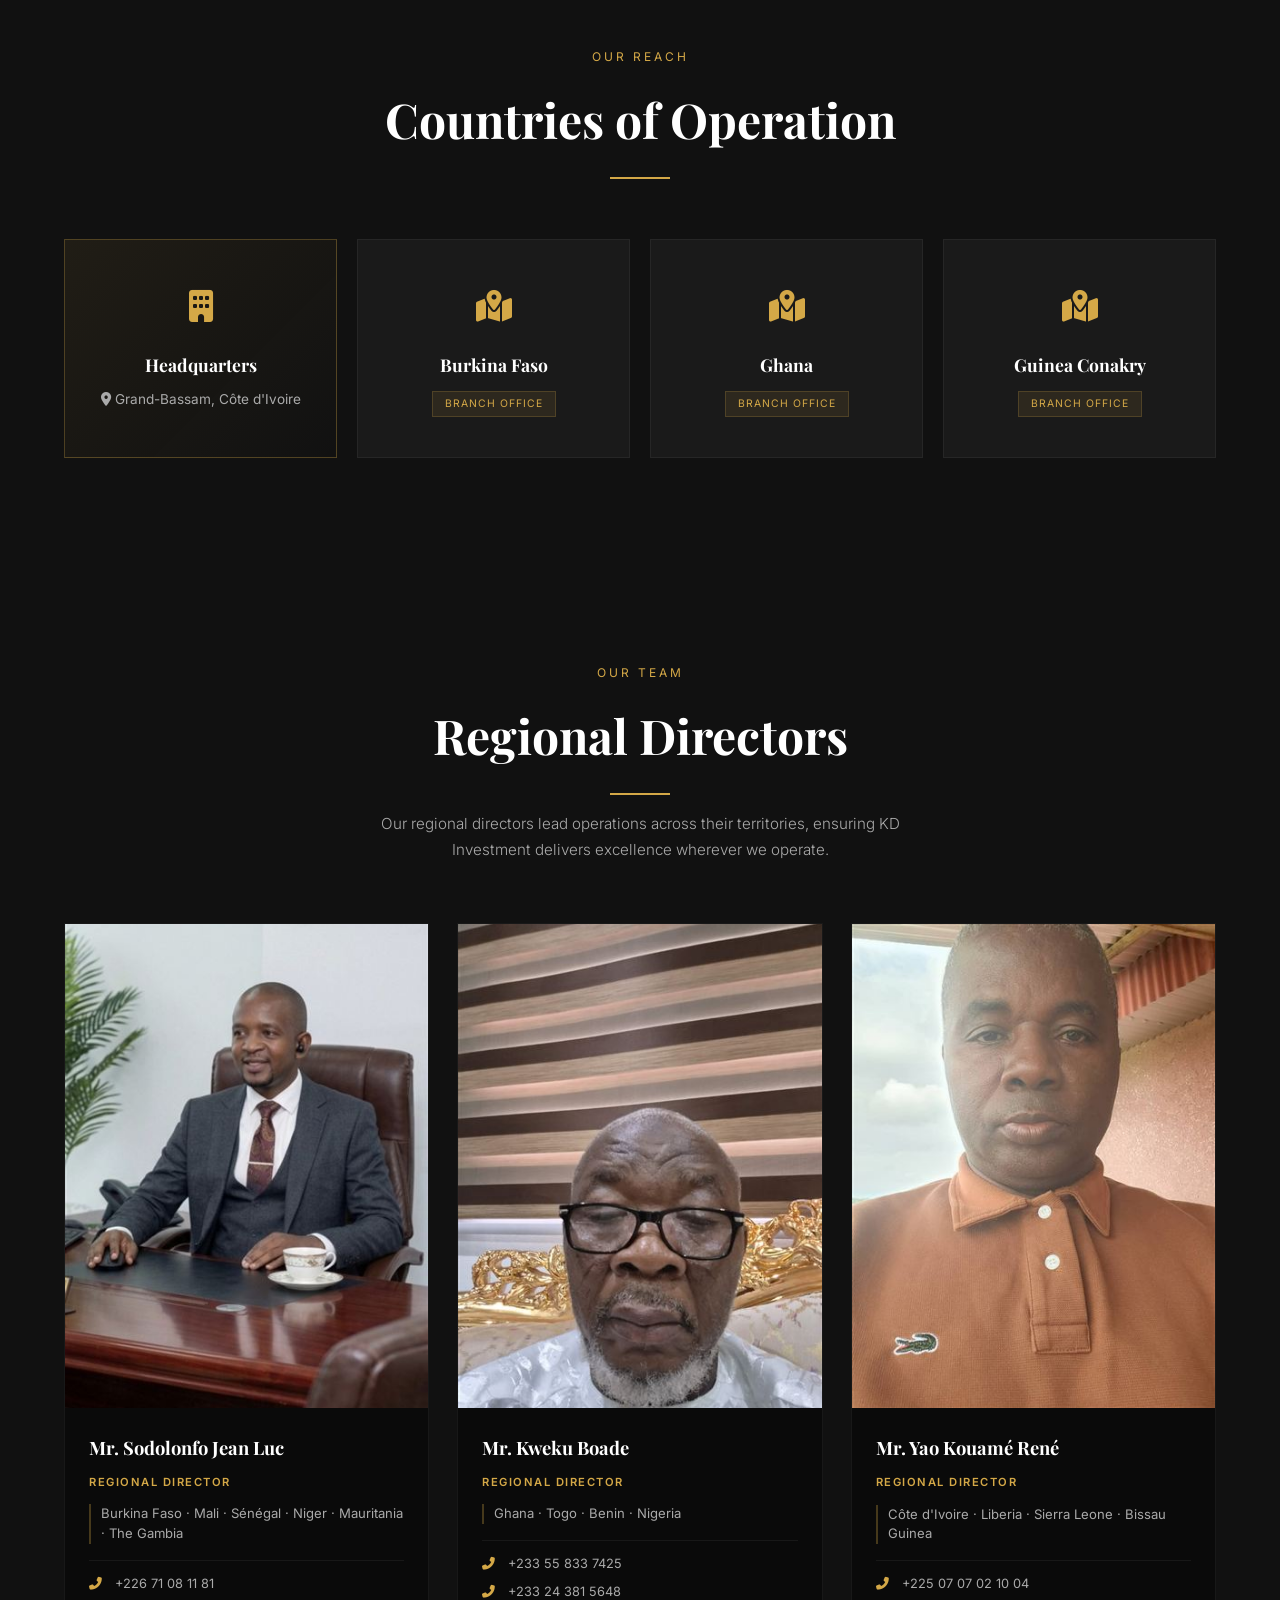
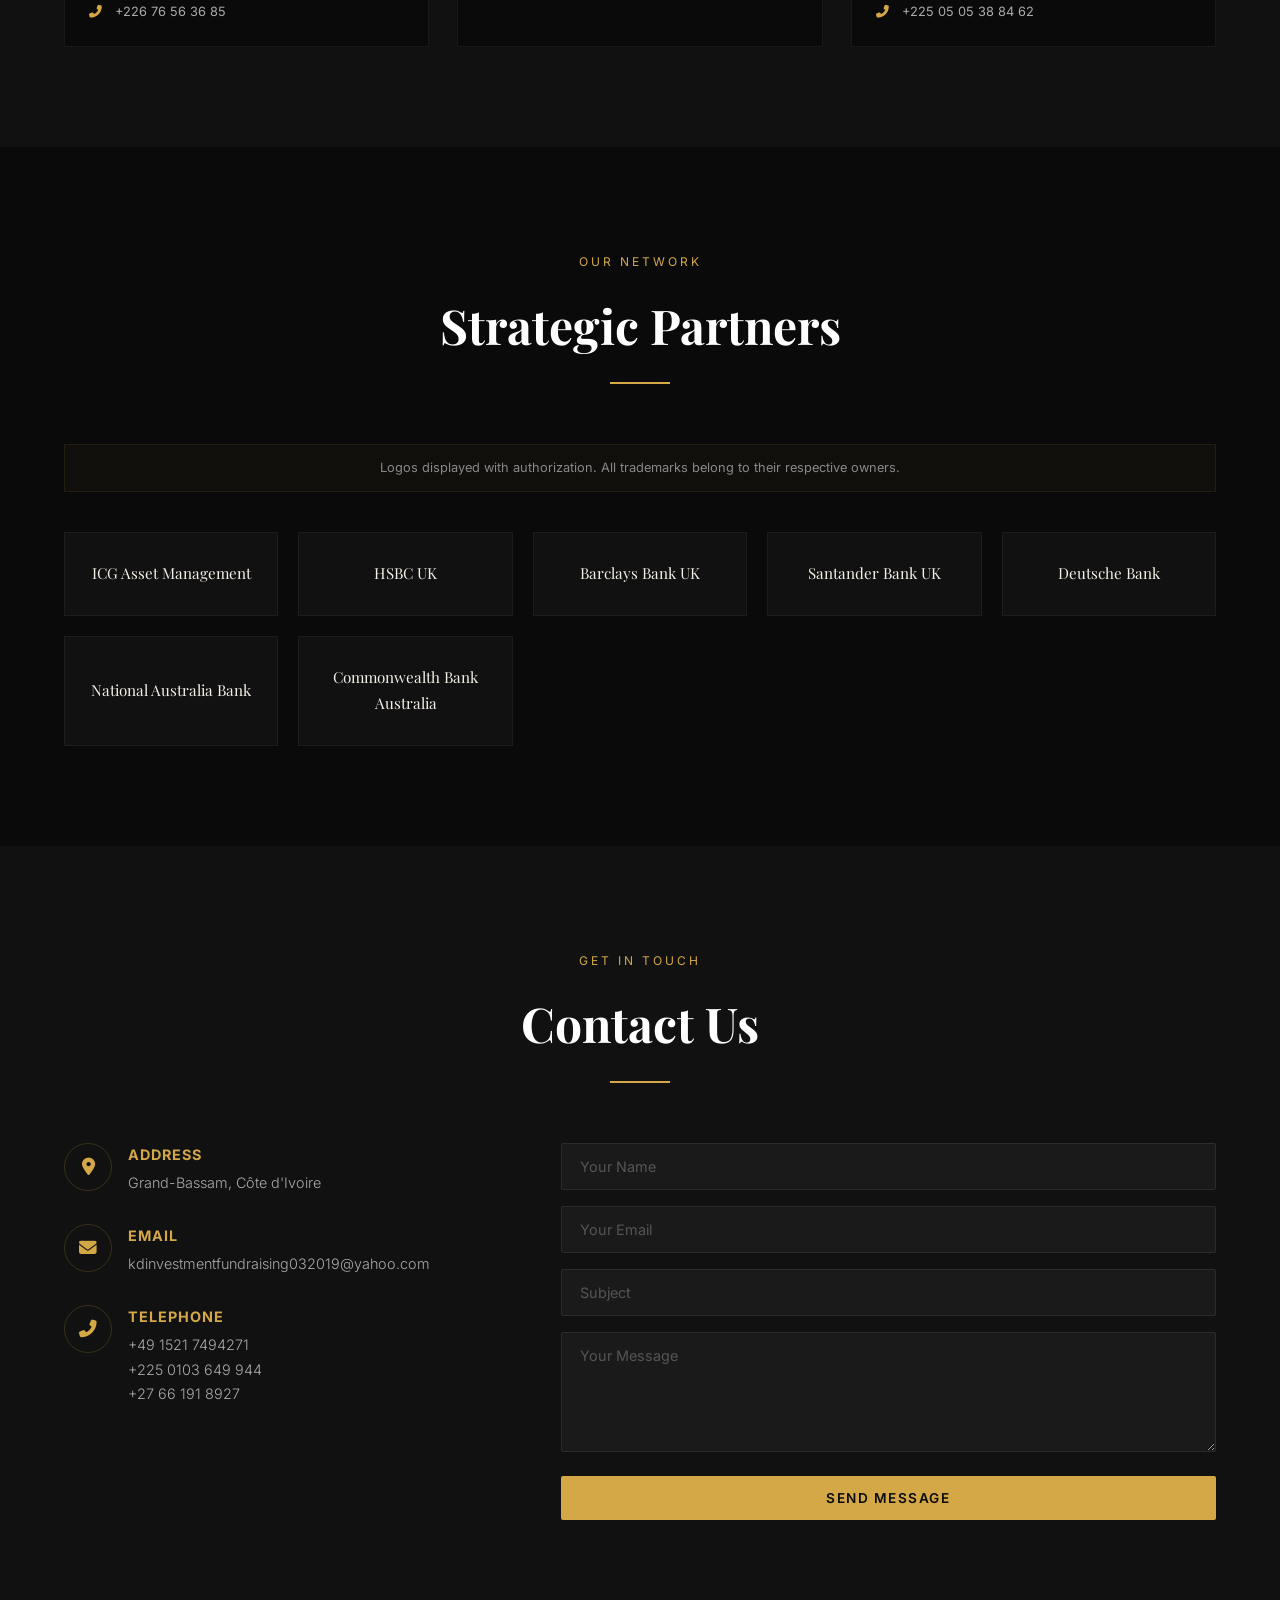
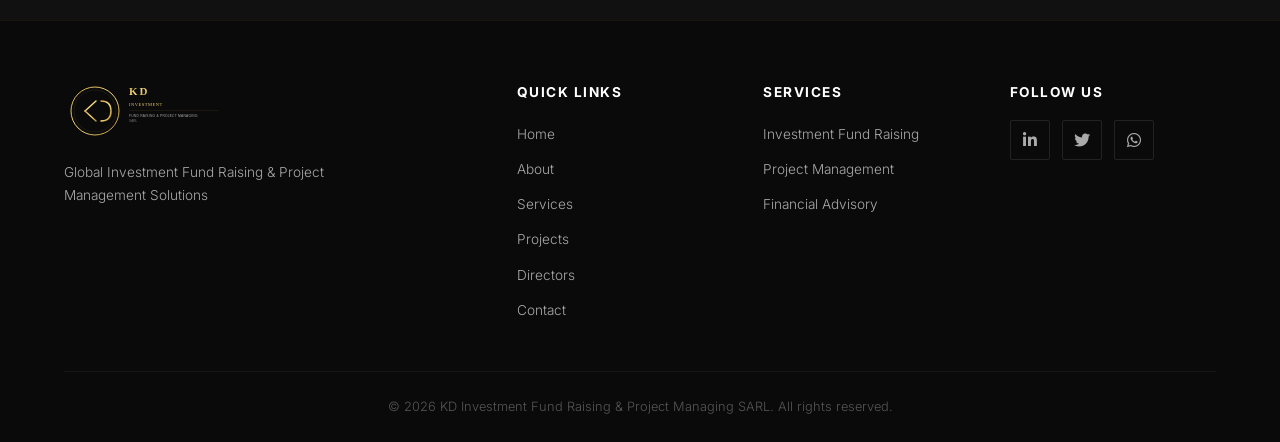
==== commit a4cd6776: "Add director Mr. Kweku Boade with photo" ====
--- a/index.html
+++ b/index.html
@@ -318,6 +318,20 @@
         </div>
         <div class="director-card">
           <div class="director-photo">
+            <img src="images/directors/kweku-boade.jpg" alt="Mr. Kweku Boade - Regional Director, KD Investment">
+          </div>
+          <div class="director-info">
+            <h3>Mr. Kweku Boade</h3>
+            <span class="director-role">Regional Director</span>
+            <p class="director-countries">Ghana &middot; Togo &middot; Benin &middot; Nigeria</p>
+            <div class="director-contact">
+              <p><i class="fas fa-phone-alt"></i> <a href="tel:+233558337425">+233 55 833 7425</a></p>
+              <p><i class="fas fa-phone-alt"></i> <a href="tel:+233243815648">+233 24 381 5648</a></p>
+            </div>
+          </div>
+        </div>
+        <div class="director-card">
+          <div class="director-photo">
             <img src="images/directors/yao-kouame-rene.jpg" alt="Mr. Yao Kouamé René - Regional Director, KD Investment">
           </div>
           <div class="director-info">
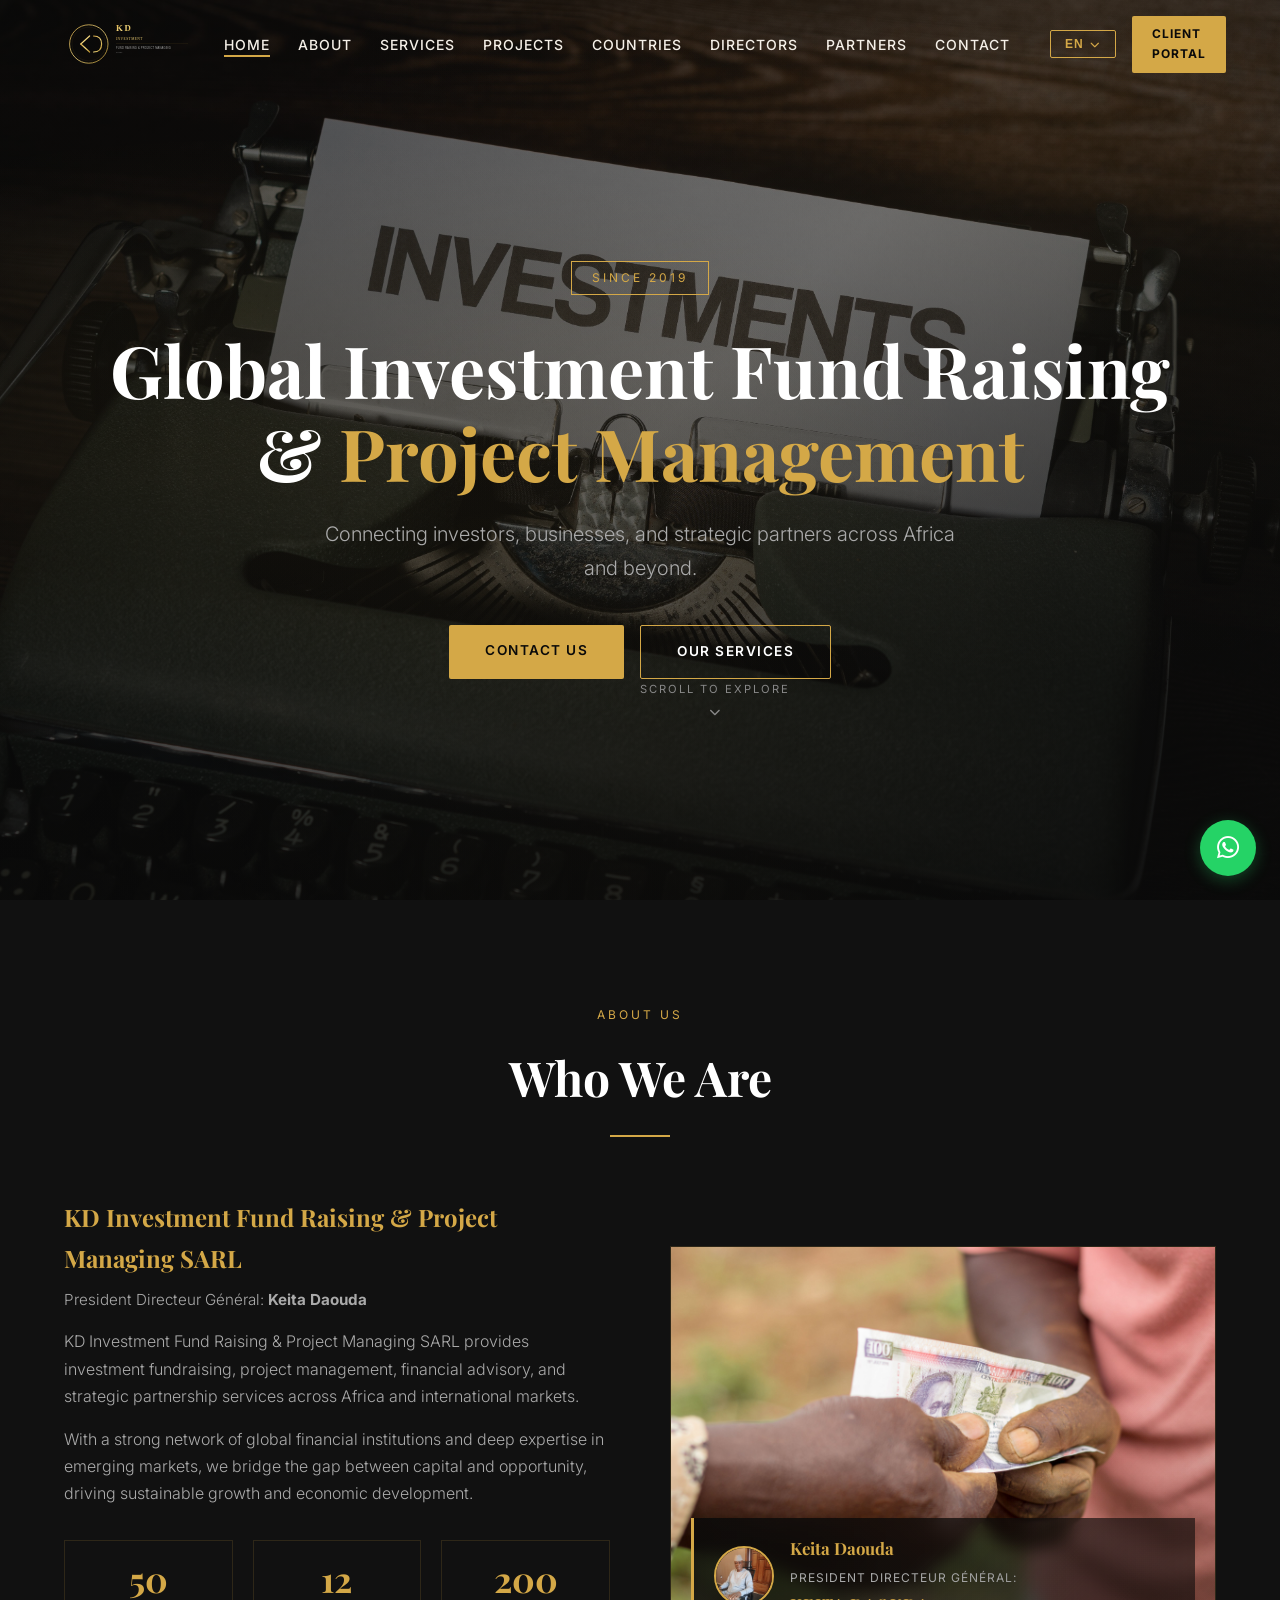
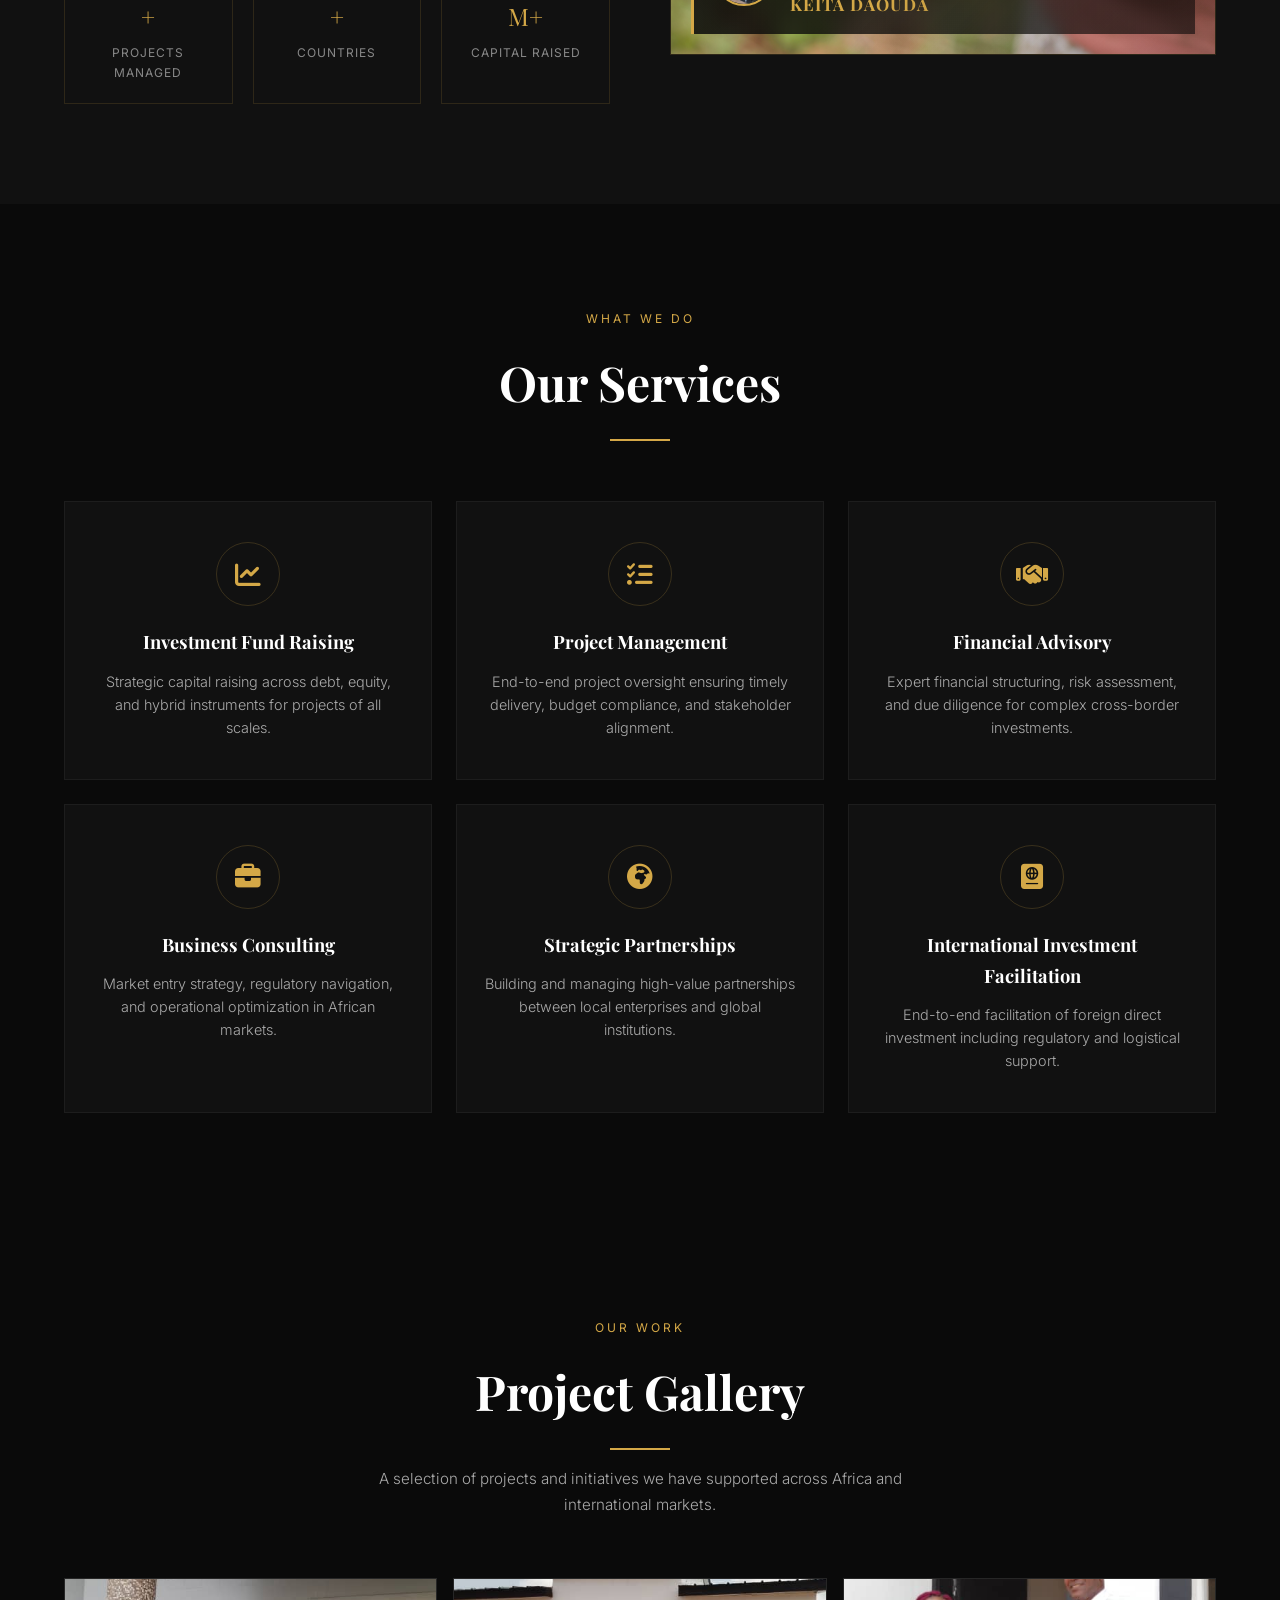
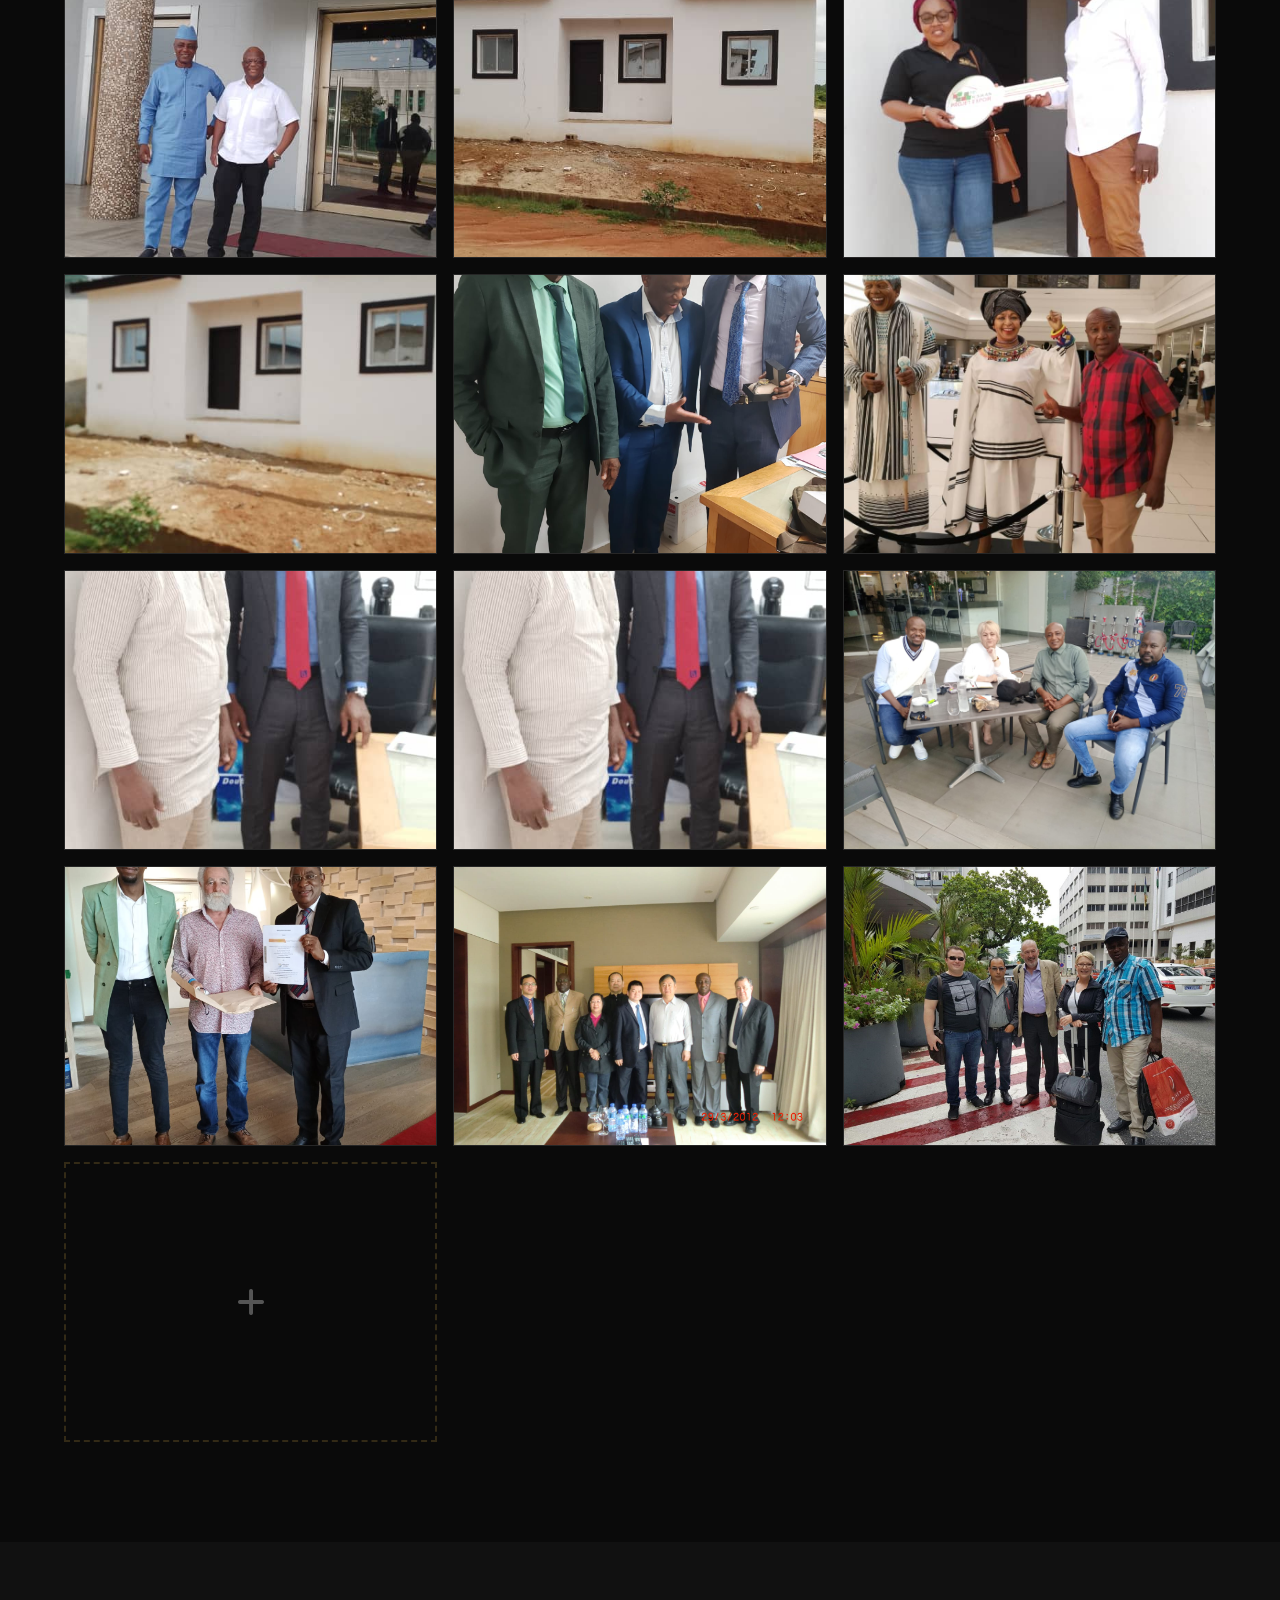
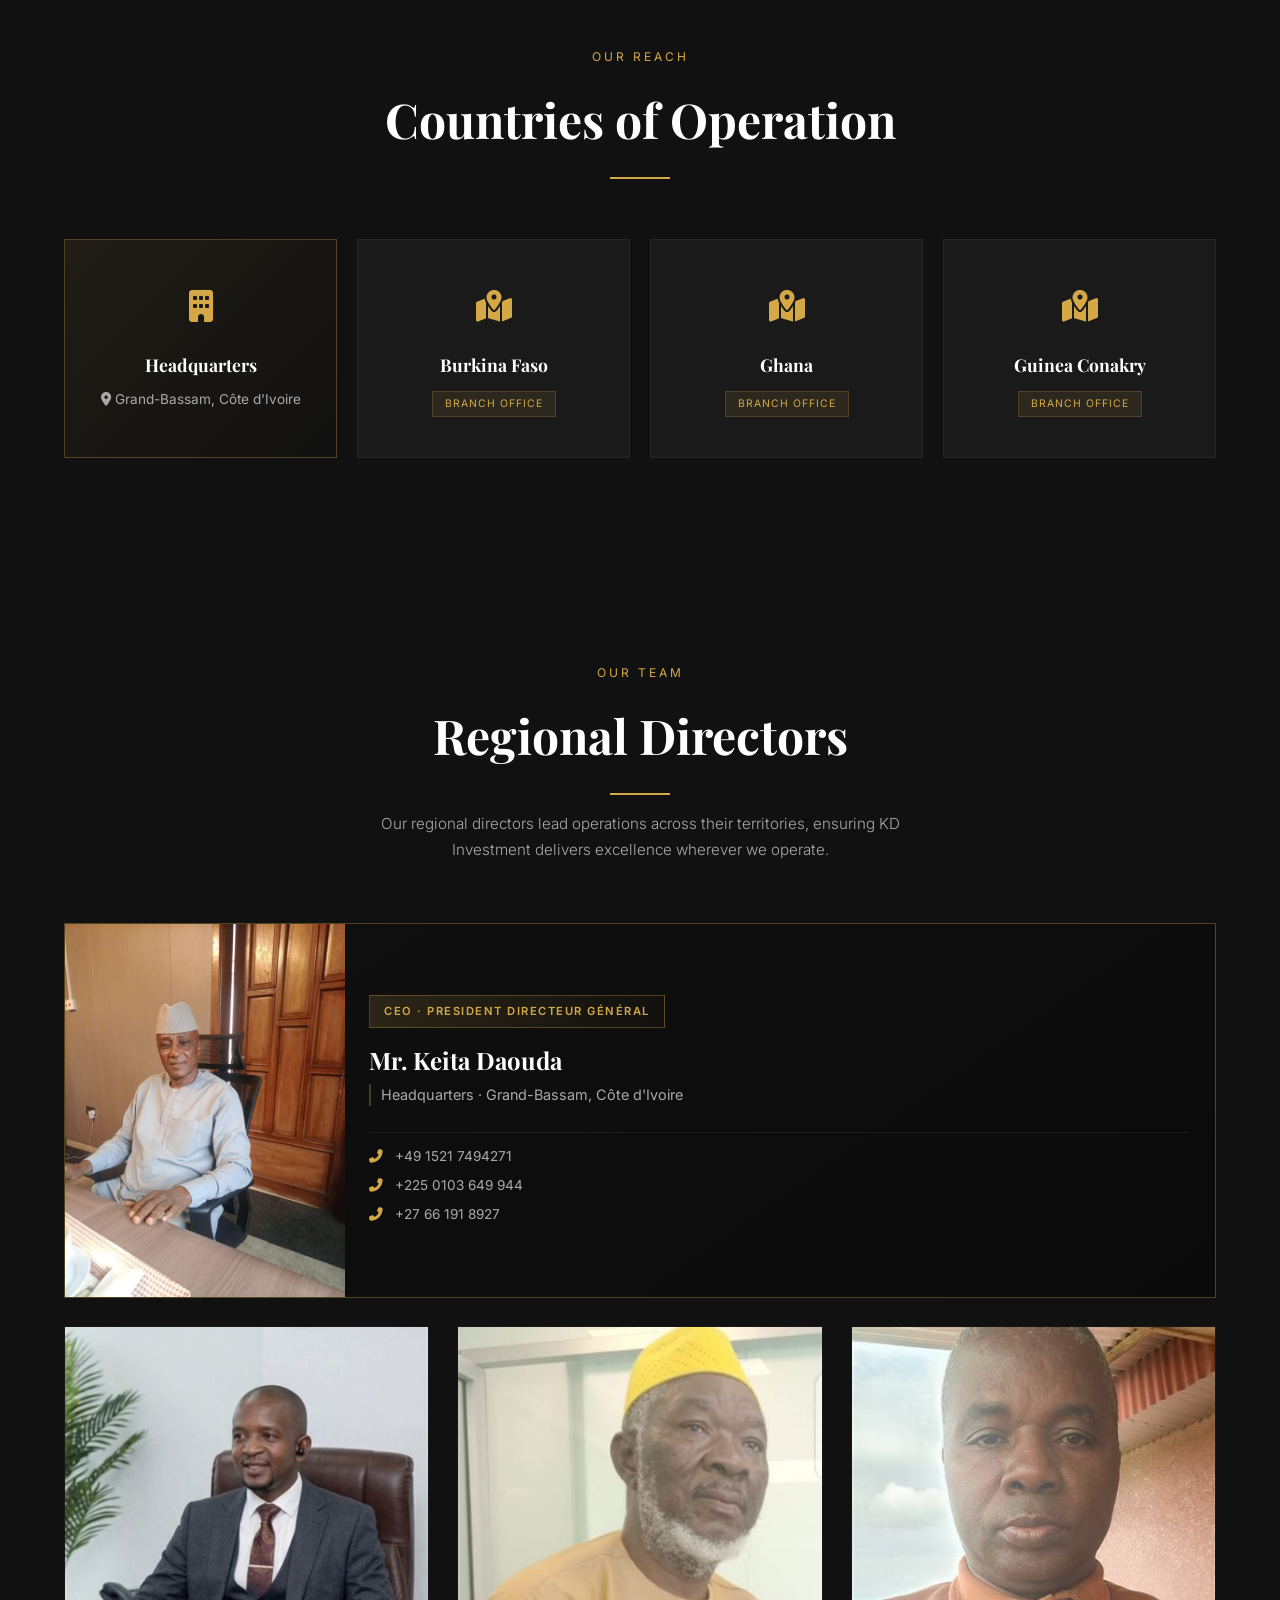
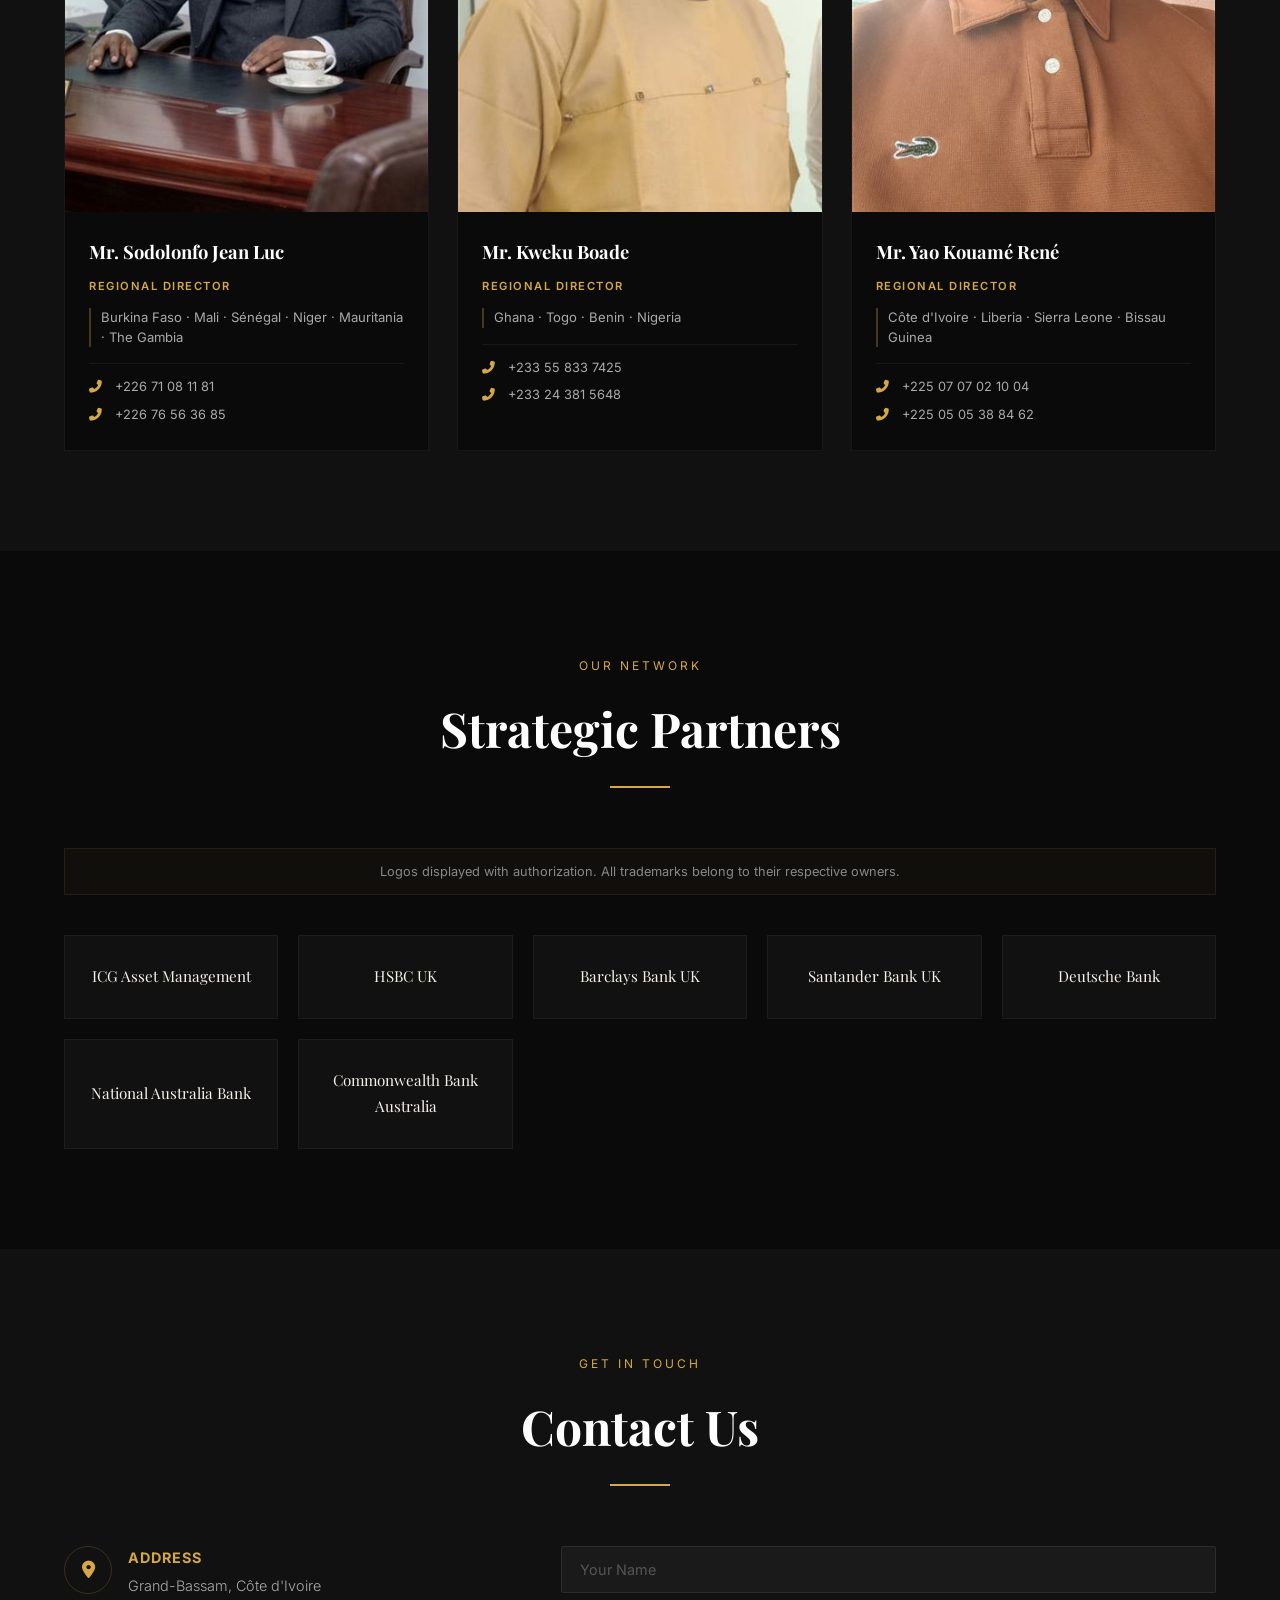
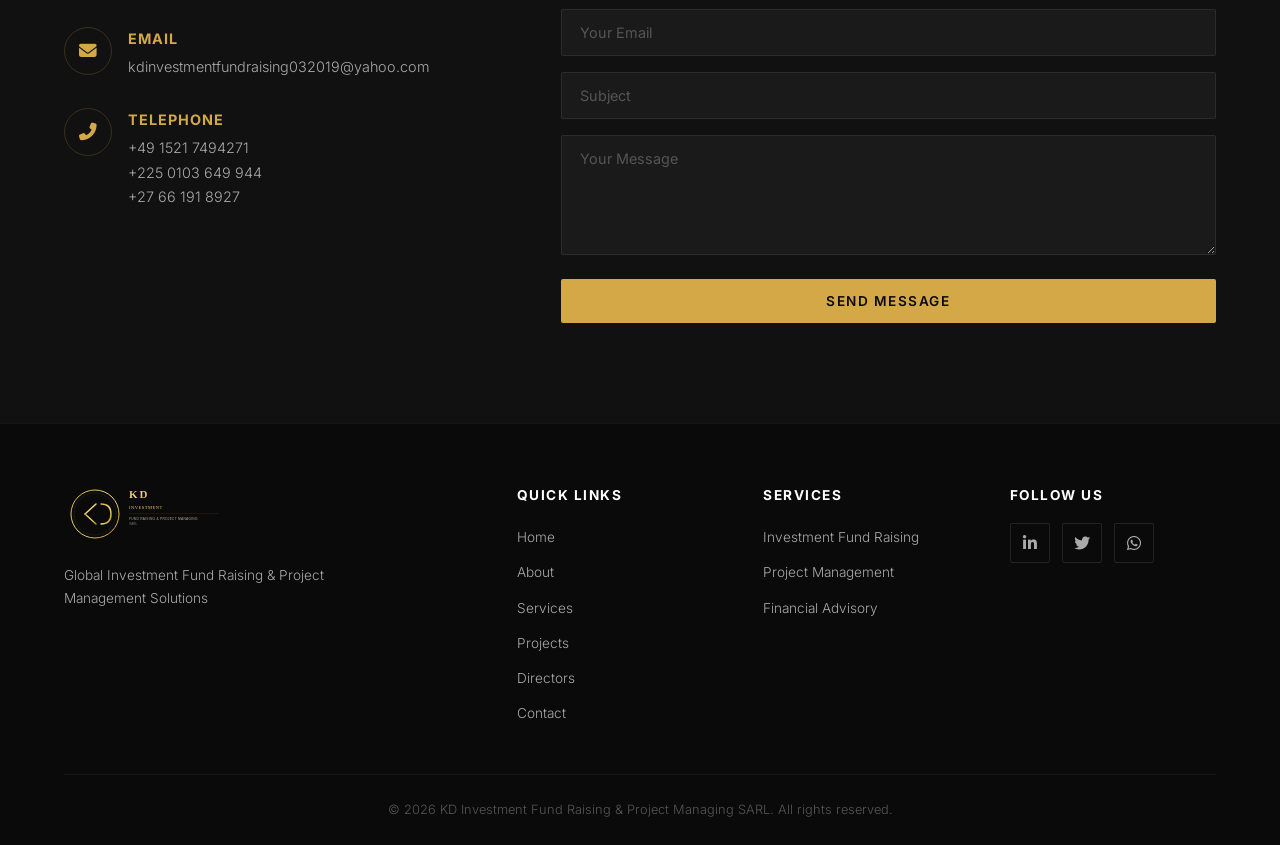
==== commit d23e0de9: "Add CEO card at top of directors section" ====
--- a/index.html
+++ b/index.html
@@ -302,6 +302,21 @@
         <p class="section-desc" data-i18n="directors.desc">Our regional directors lead operations across their territories, ensuring KD Investment delivers excellence wherever we operate.</p>
       </div>
       <div class="directors-grid">
+        <div class="director-card ceo-card">
+          <div class="director-photo">
+            <img src="images/ceo.jpg" alt="Mr. Keita Daouda - President Directeur Général, KD Investment">
+          </div>
+          <div class="director-info">
+            <span class="director-role ceo-role">CEO &middot; President Directeur G&eacute;n&eacute;ral</span>
+            <h3>Mr. Keita Daouda</h3>
+            <p class="director-countries">Headquarters &middot; Grand-Bassam, C&ocirc;te d'Ivoire</p>
+            <div class="director-contact">
+              <p><i class="fas fa-phone-alt"></i> <a href="tel:+4915217494271">+49 1521 7494271</a></p>
+              <p><i class="fas fa-phone-alt"></i> <a href="tel:+2250103649944">+225 0103 649 944</a></p>
+              <p><i class="fas fa-phone-alt"></i> <a href="tel:+27661918927">+27 66 191 8927</a></p>
+            </div>
+          </div>
+        </div>
         <div class="director-card">
           <div class="director-photo">
             <img src="images/directors/sodolonfo-jean-luc.jpg" alt="Mr. Sodolonfo Jean Luc - Regional Director, KD Investment">
--- a/css/style.css
+++ b/css/style.css
@@ -844,6 +844,68 @@
   border-color: rgba(212,168,71,0.25);
   transform: translateY(-4px);
   box-shadow: 0 10px 30px rgba(0,0,0,0.4);
+}
+.director-card.ceo-card {
+  grid-column: 1 / -1;
+  display: flex;
+  flex-direction: row;
+  align-items: stretch;
+  border-color: rgba(212,168,71,0.35);
+  background: linear-gradient(145deg, #101010 0%, #0A0A0A 100%);
+}
+.director-card.ceo-card .director-photo {
+  width: 280px;
+  height: auto;
+  aspect-ratio: 3 / 4;
+  flex-shrink: 0;
+}
+.director-card.ceo-card .director-info {
+  display: flex;
+  flex-direction: column;
+  justify-content: center;
+}
+.director-card.ceo-card h3 {
+  font-size: 1.5rem;
+}
+.ceo-role {
+  display: inline-block;
+  background: linear-gradient(90deg, rgba(212,168,71,0.15), rgba(212,168,71,0.02));
+  border: 1px solid rgba(212,168,71,0.3);
+  color: var(--gold);
+  font-size: 0.7rem;
+  text-transform: uppercase;
+  letter-spacing: 2px;
+  font-weight: 700;
+  padding: 6px 14px;
+  margin-bottom: 14px;
+  width: fit-content;
+}
+.director-card.ceo-card .director-contact {
+  margin-top: 8px;
+}
+.director-card.ceo-card .director-contact p {
+  font-size: 0.85rem;
+}
+.director-card.ceo-card .director-countries {
+  font-size: 0.9rem;
+  margin-bottom: 18px;
+}
+@media (max-width: 768px) {
+  .director-card.ceo-card {
+    flex-direction: column;
+  }
+  .director-card.ceo-card .director-photo {
+    width: 100%;
+    aspect-ratio: 3 / 4;
+  }
+}
+@media (min-width: 769px) and (max-width: 1100px) {
+  .director-card.ceo-card {
+    flex-direction: column;
+  }
+  .director-card.ceo-card .director-photo {
+    width: 100%;
+  }
 }
 .director-photo {
   aspect-ratio: 3 / 4;
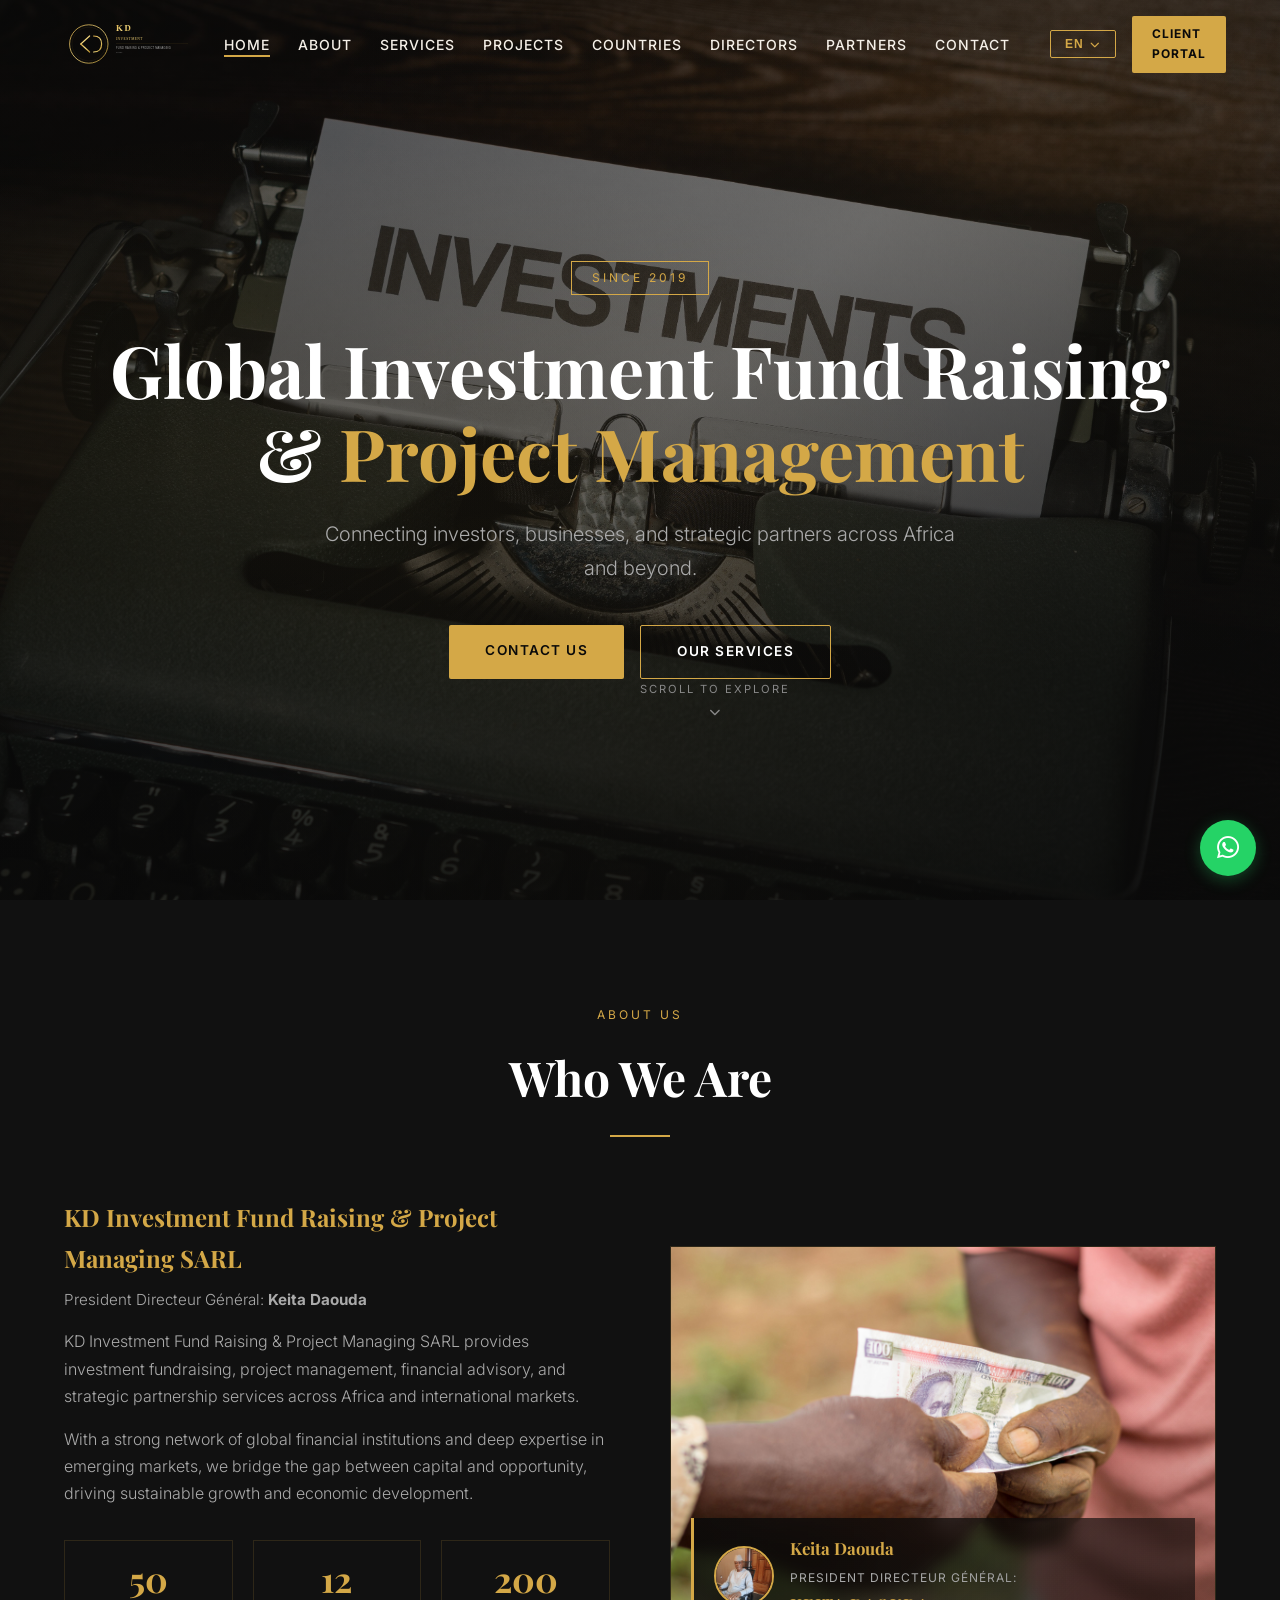
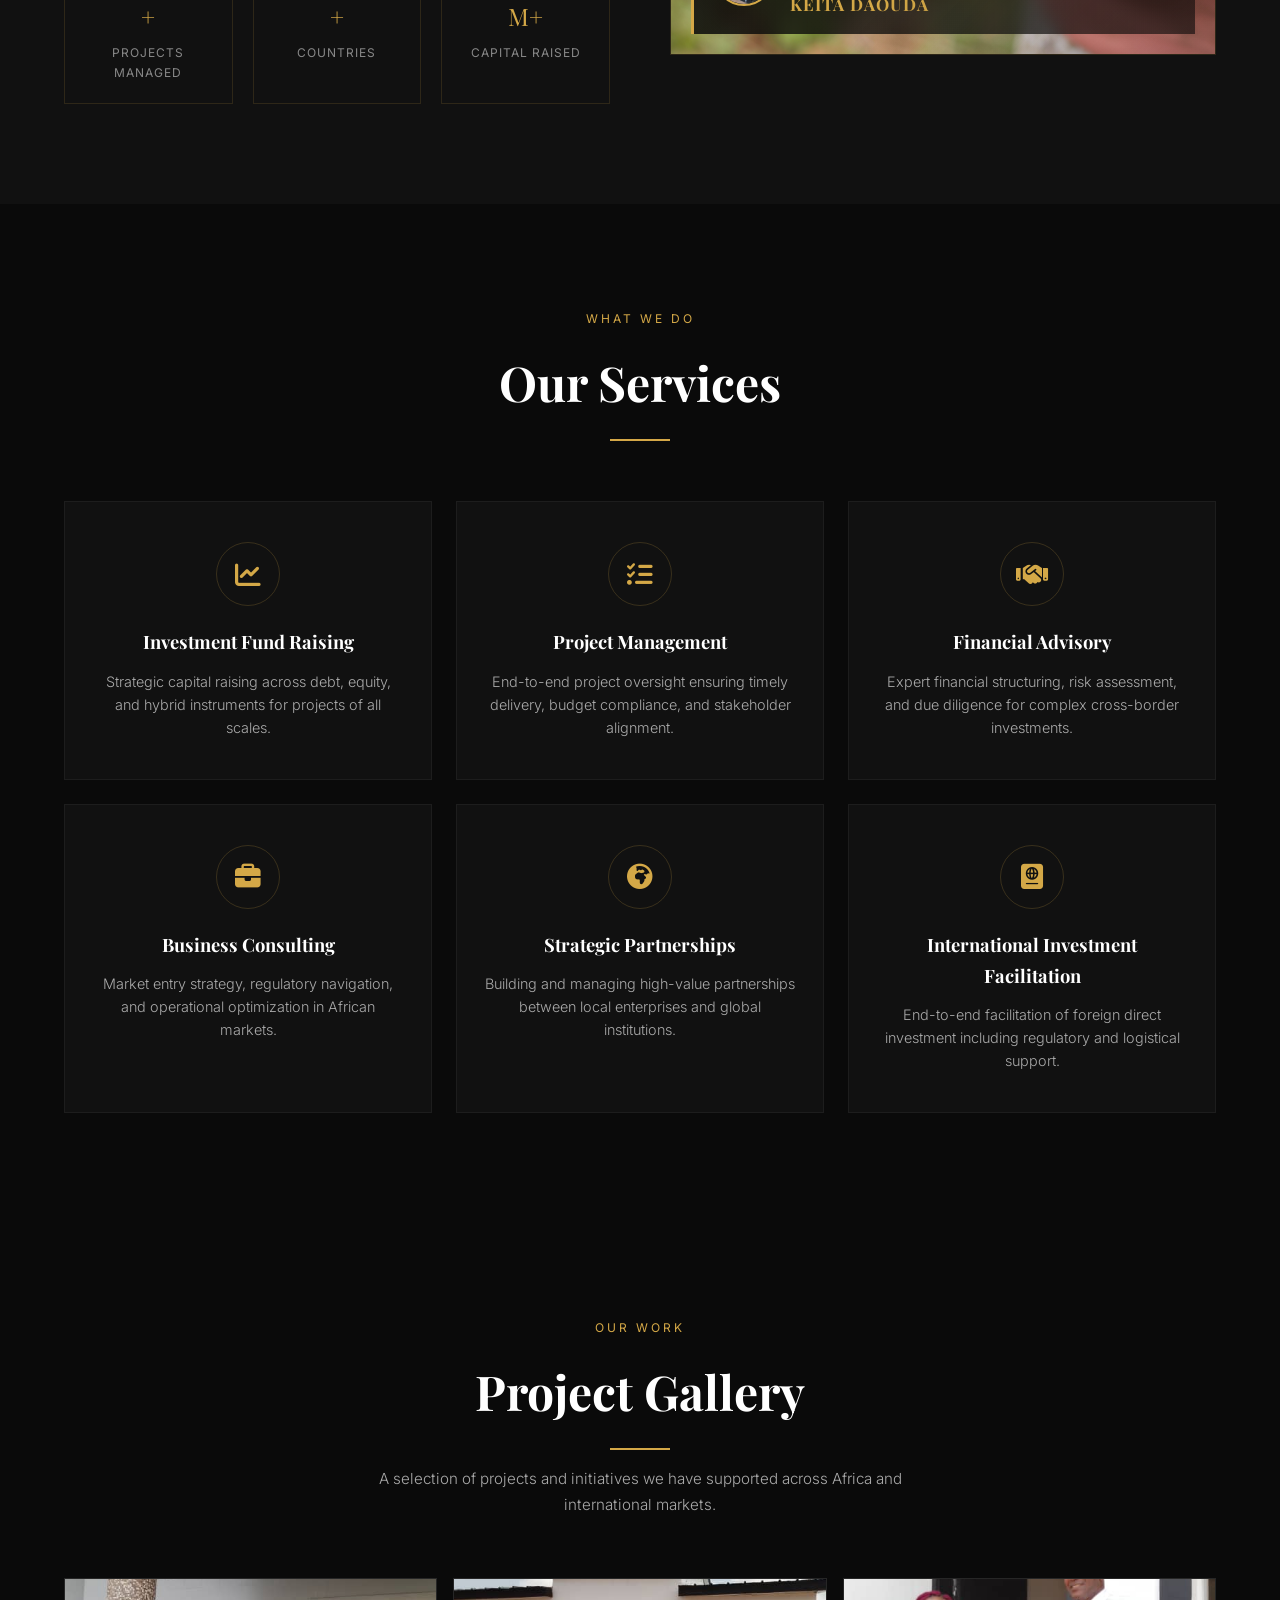
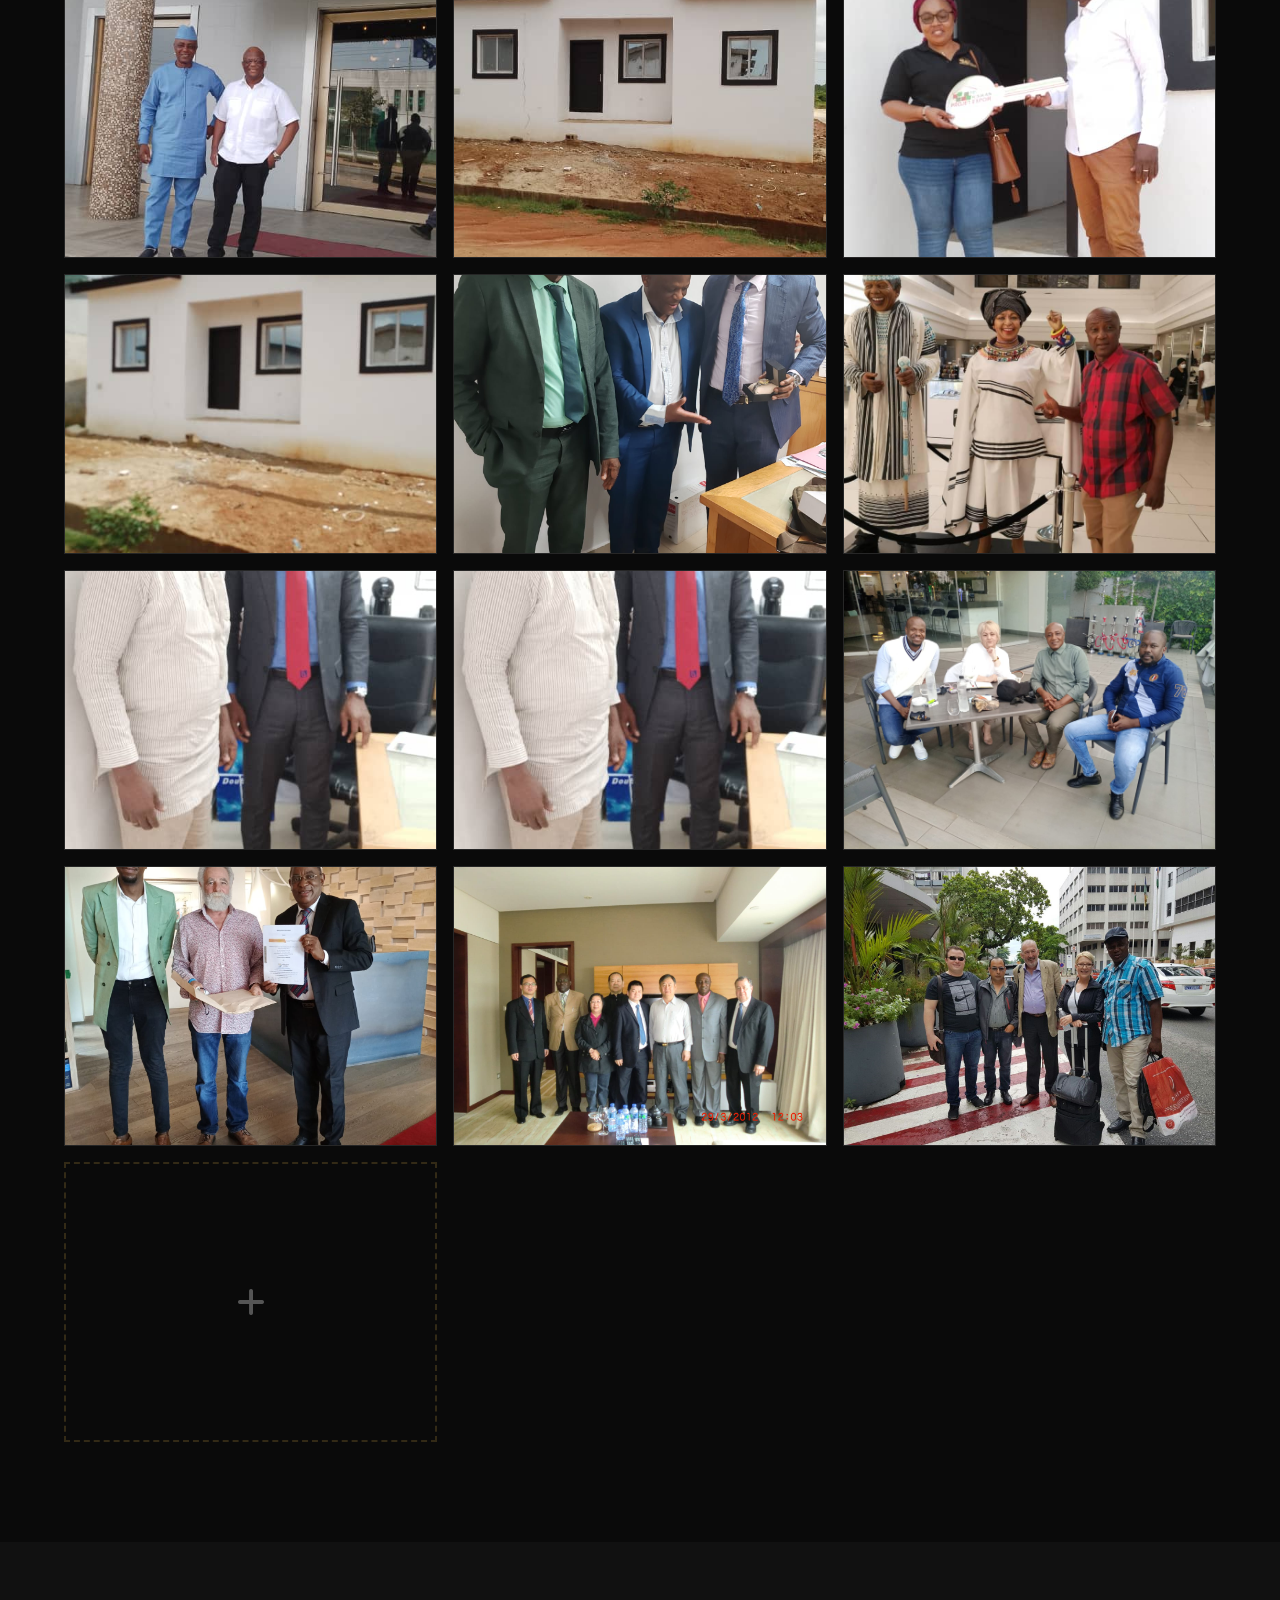
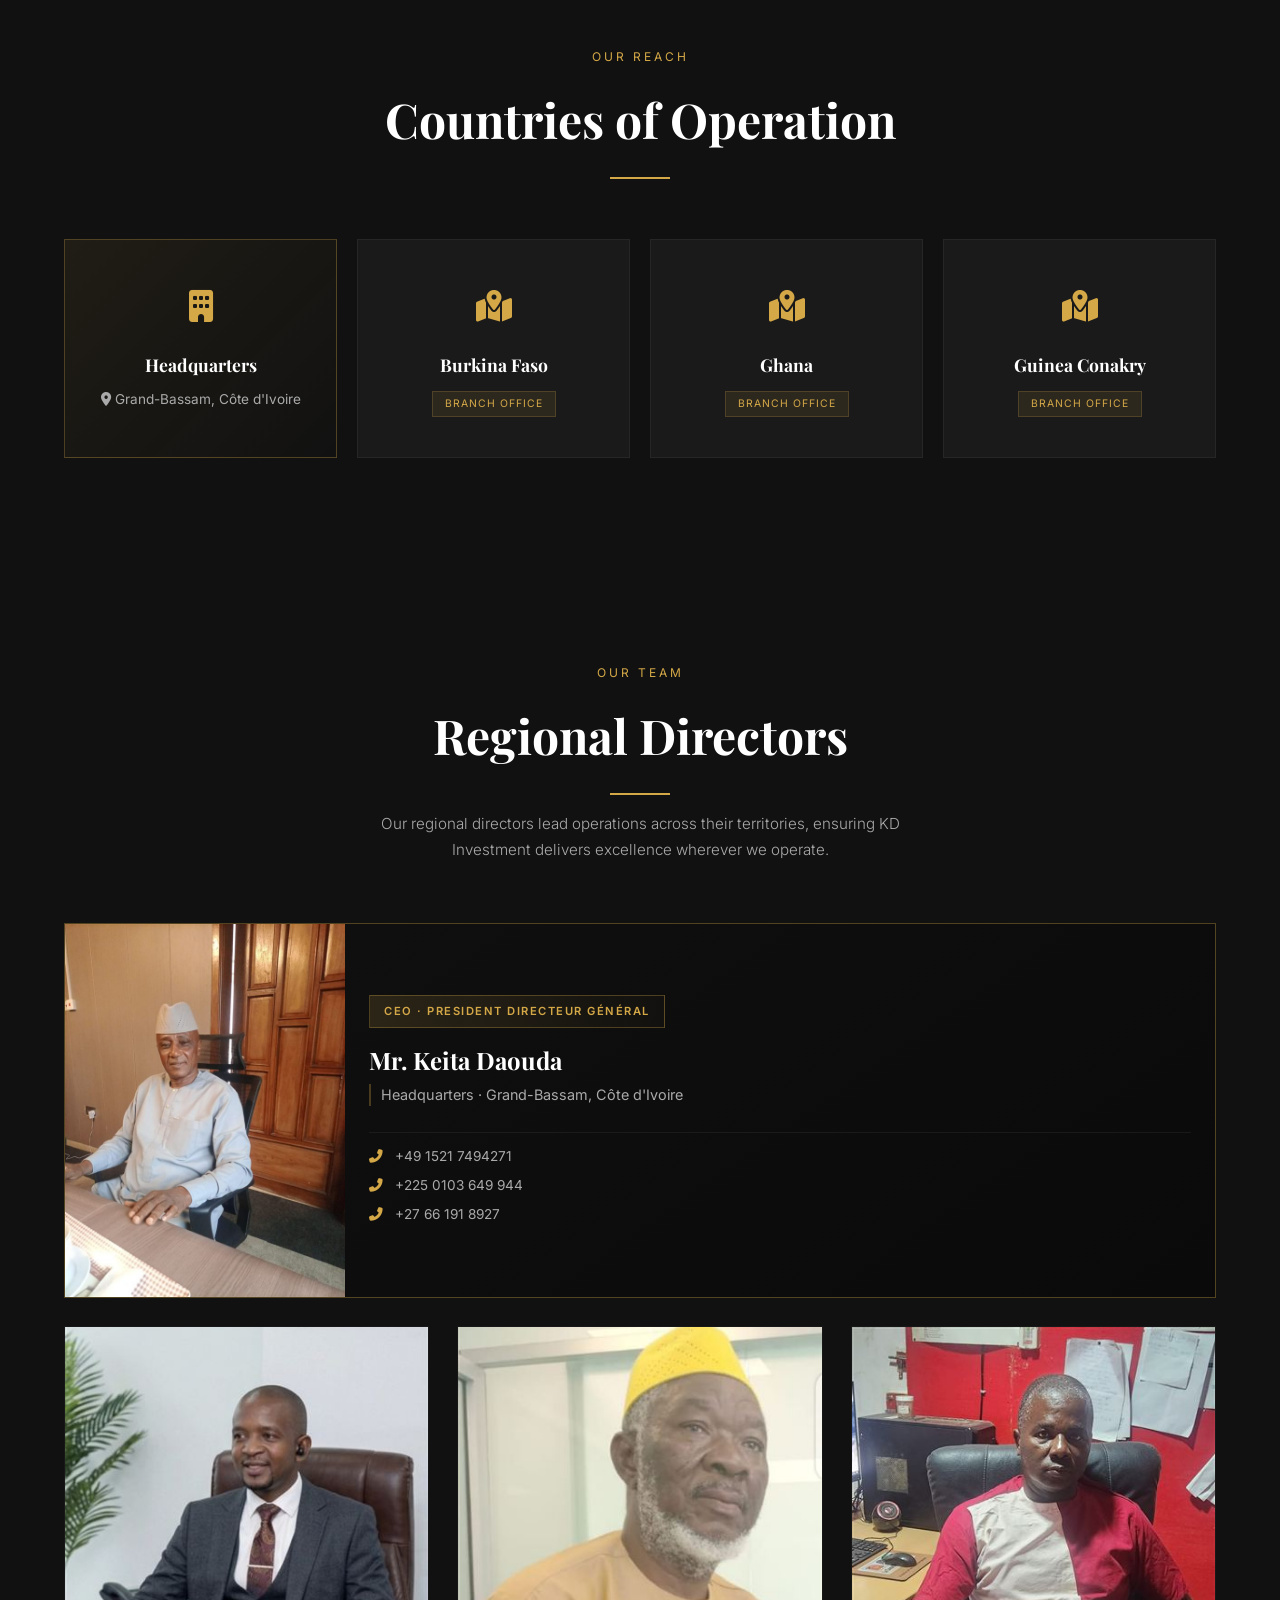
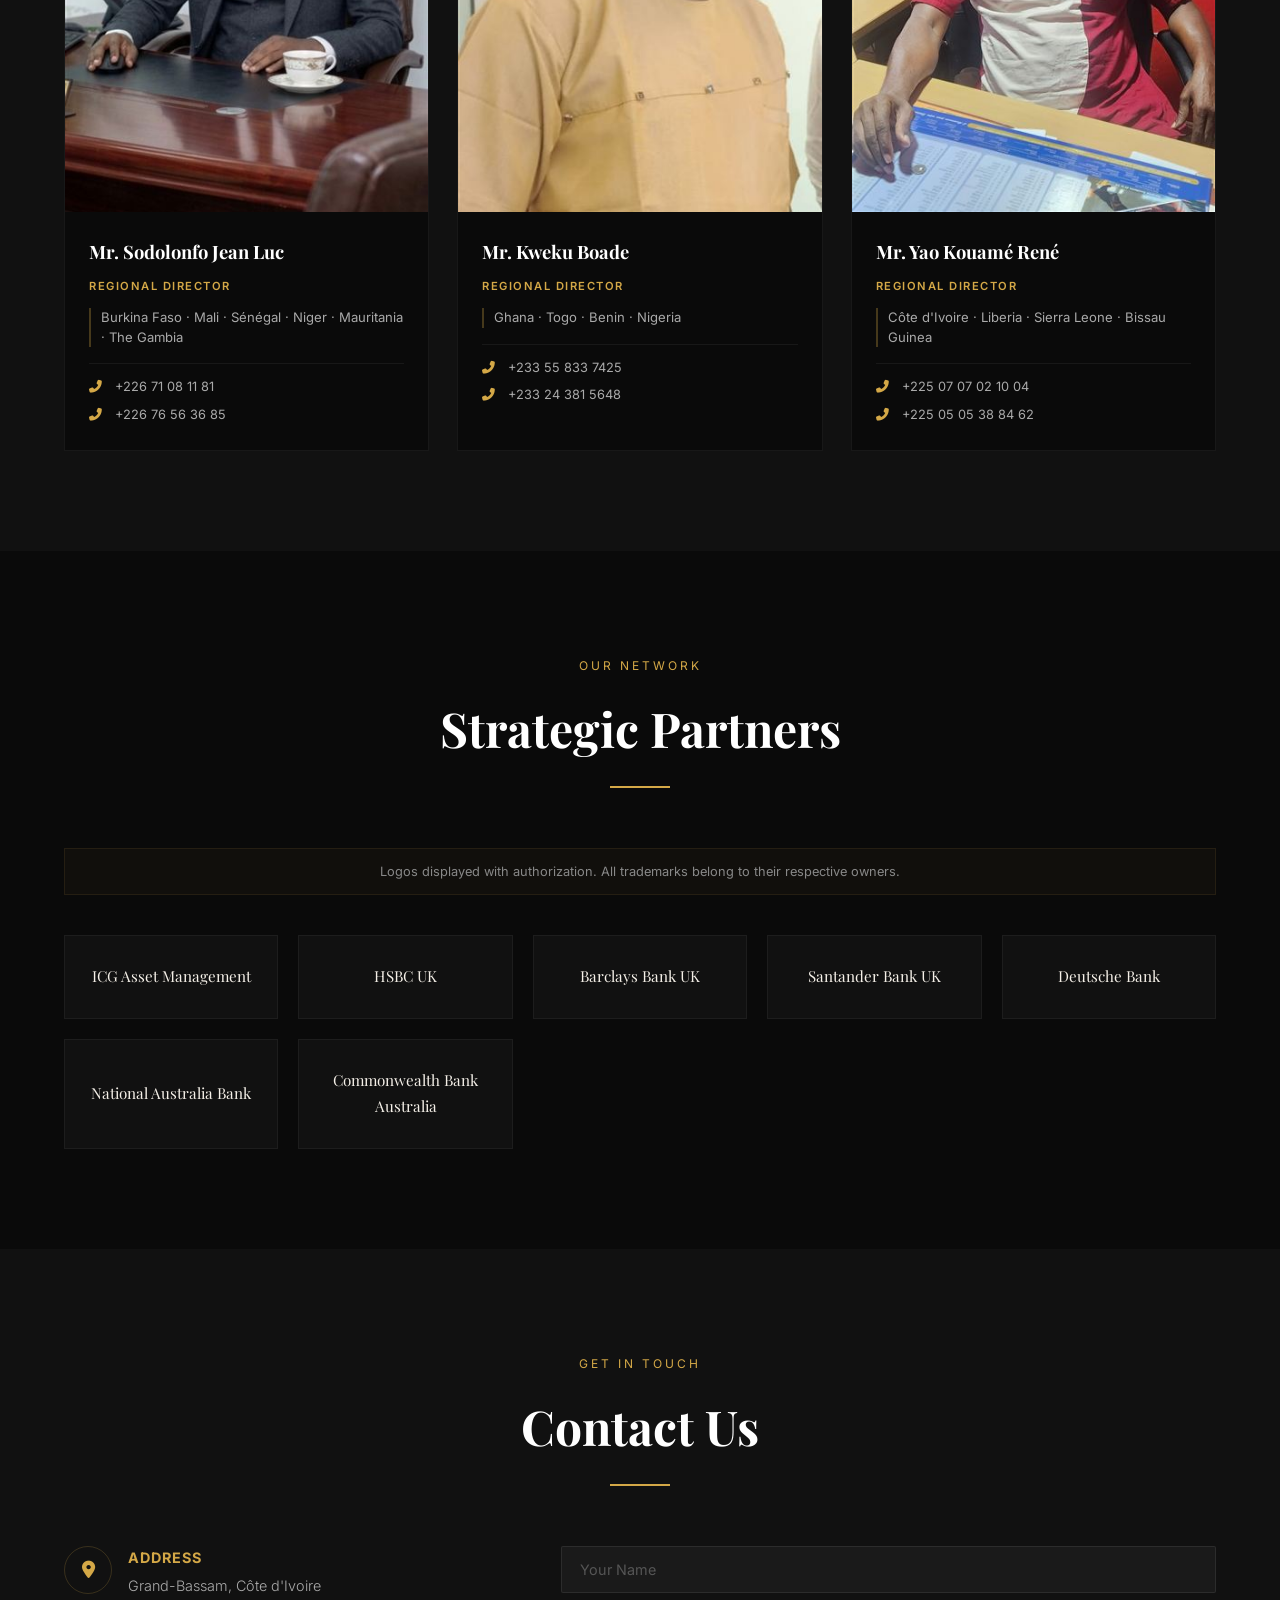
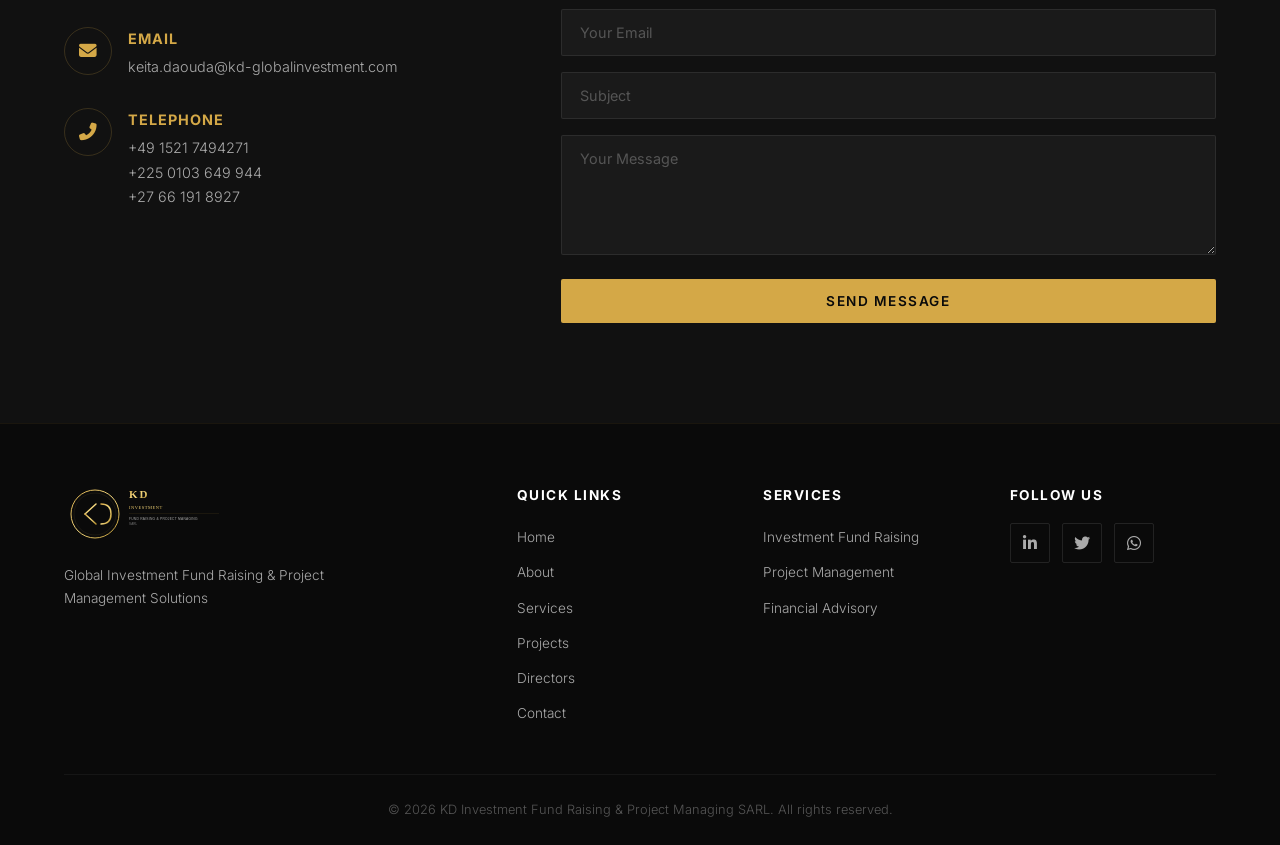
==== commit ed81cc33: "Update contact email to professional domain email" ====
--- a/index.html
+++ b/index.html
@@ -61,7 +61,8 @@
     "contactPoint": [
       { "@type": "ContactPoint", "telephone": "+225-03-64-99-44", "contactType": "customer service", "areaServed": "CI" },
       { "@type": "ContactPoint", "telephone": "+49-1521-7494271", "contactType": "customer service", "areaServed": "DE" },
-      { "@type": "ContactPoint", "telephone": "+27-66-191-8927", "contactType": "customer service", "areaServed": "ZA" }
+      { "@type": "ContactPoint", "telephone": "+27-66-191-8927", "contactType": "customer service", "areaServed": "ZA" },
+      { "@type": "ContactPoint", "email": "keita.daouda@kd-globalinvestment.com", "contactType": "customer service" }
     ],
     "sameAs": [
       "https://wa.me/22503649944"
@@ -407,7 +408,7 @@
             <div class="contact-item-icon"><i class="fas fa-envelope"></i></div>
             <div>
               <h4>Email</h4>
-              <p><a href="mailto:kdinvestmentfundraising032019@yahoo.com">kdinvestmentfundraising032019@yahoo.com</a></p>
+              <p><a href="mailto:keita.daouda@kd-globalinvestment.com">keita.daouda@kd-globalinvestment.com</a></p>
             </div>
           </div>
           <div class="contact-item">
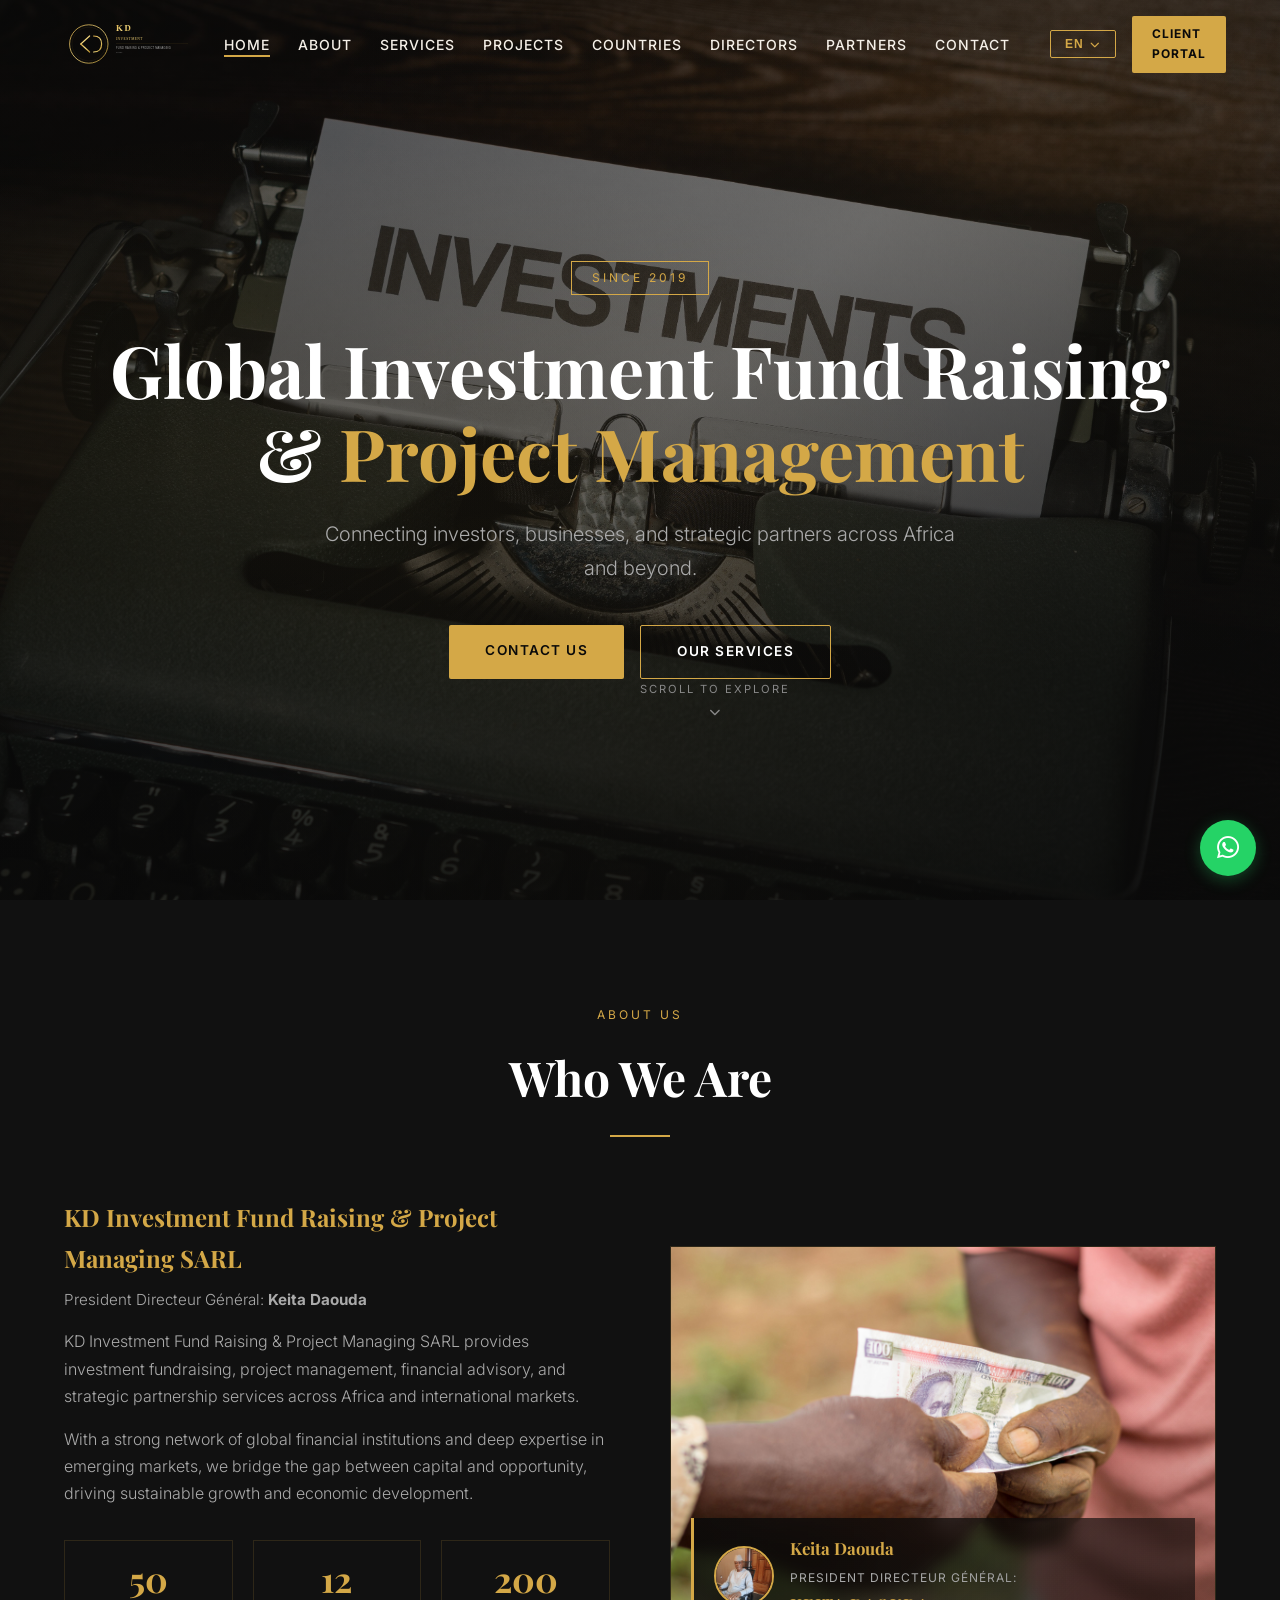
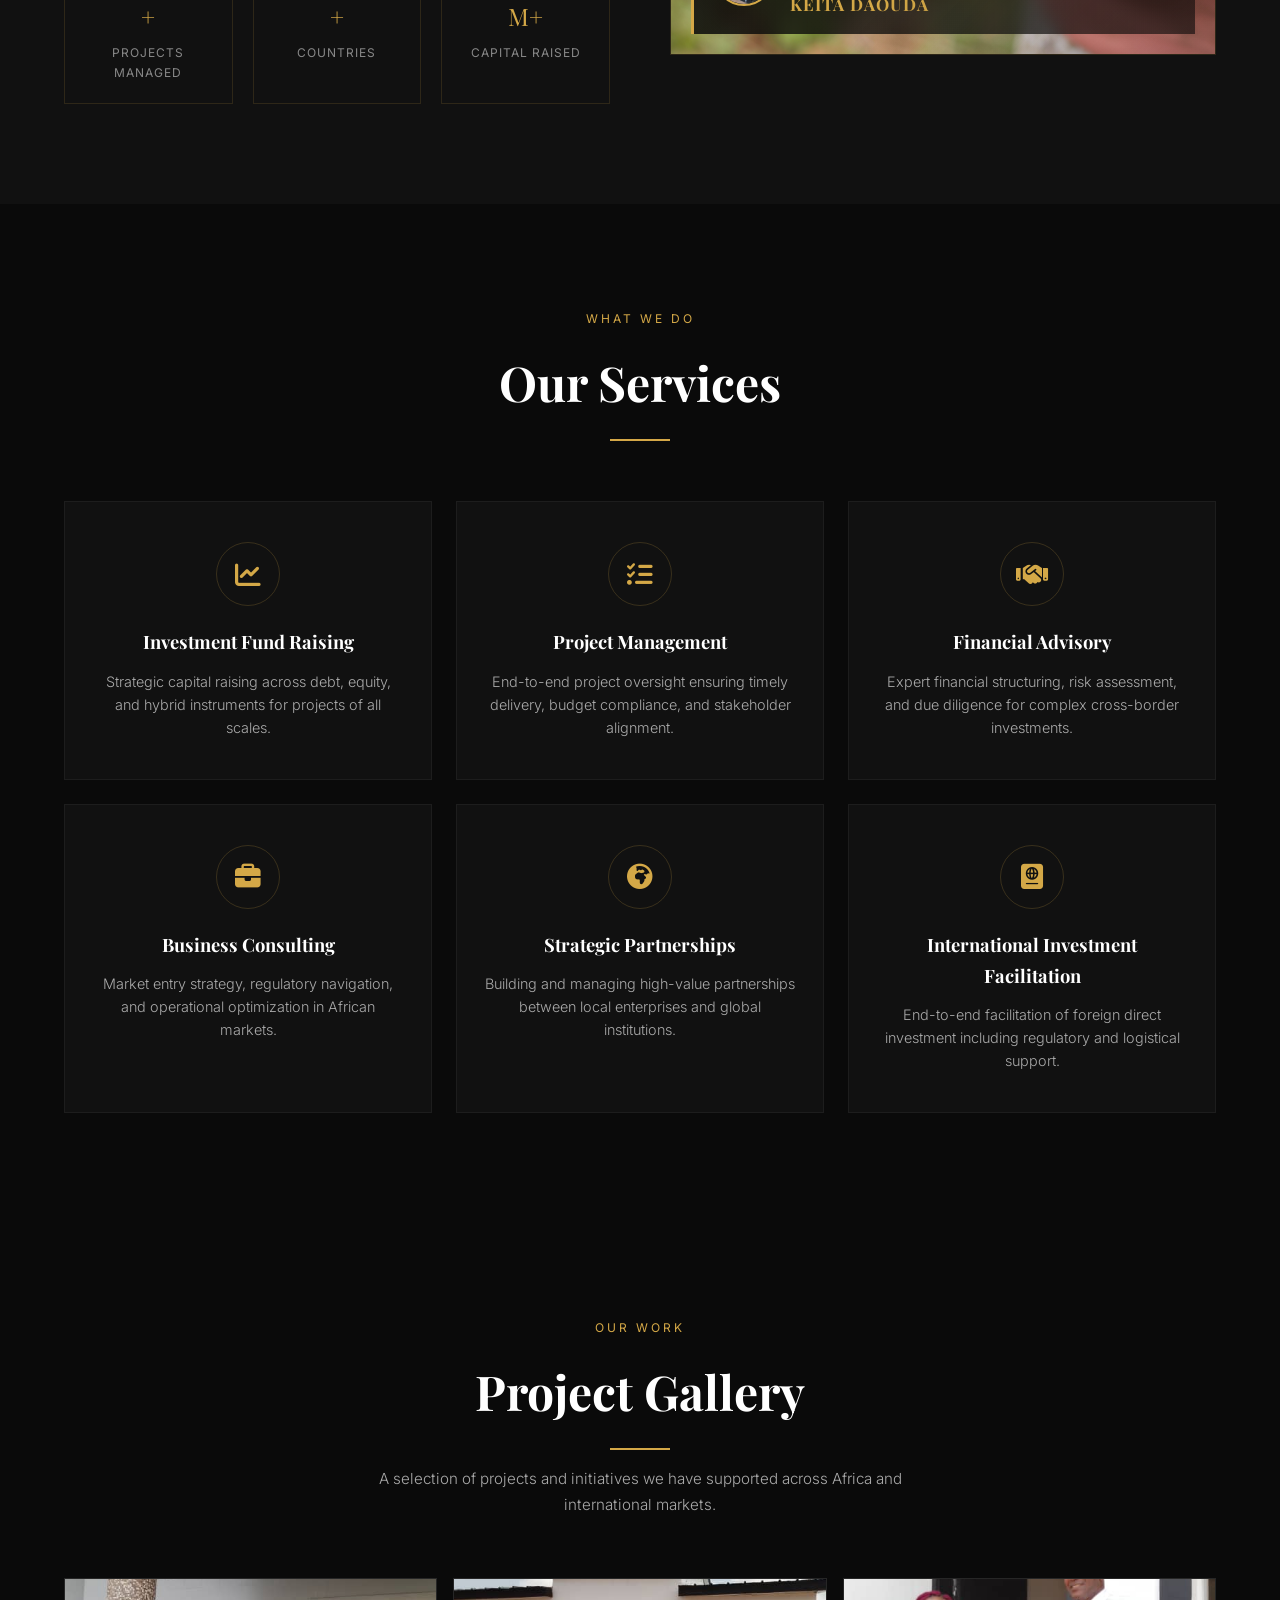
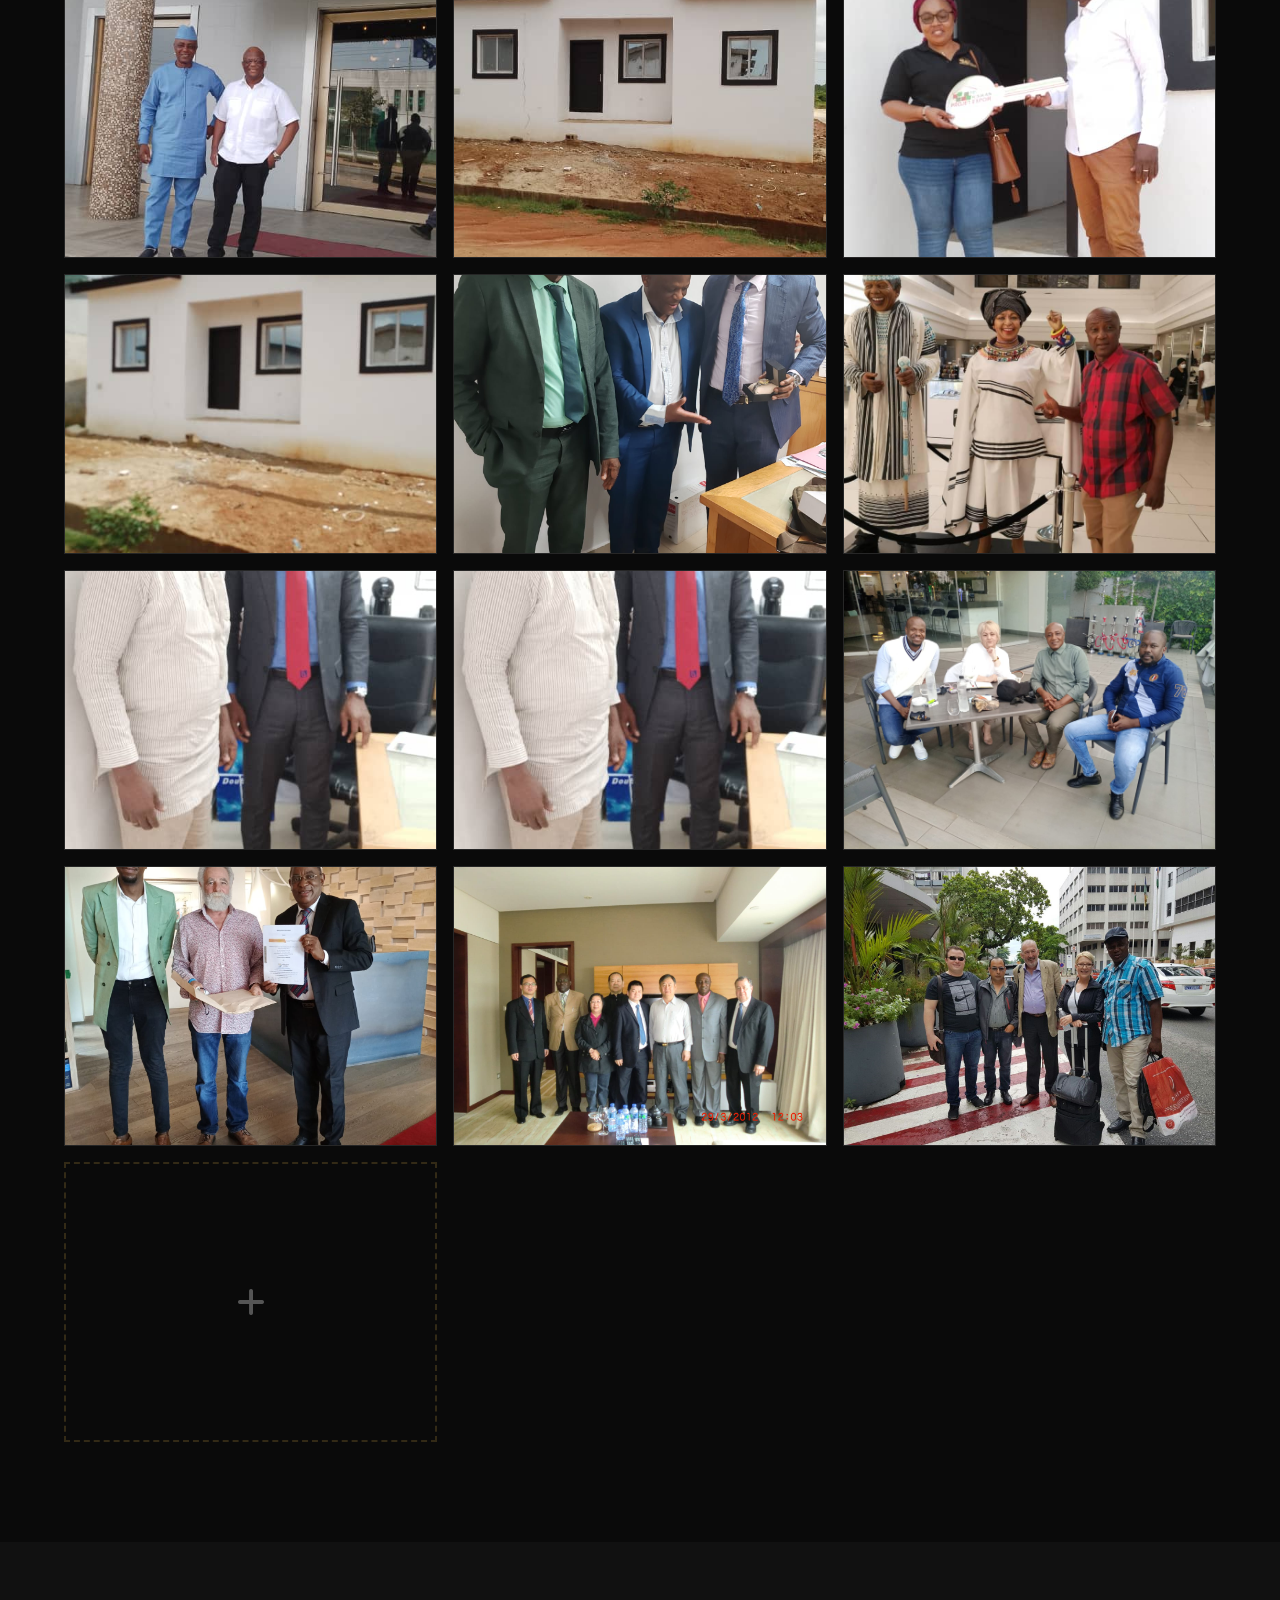
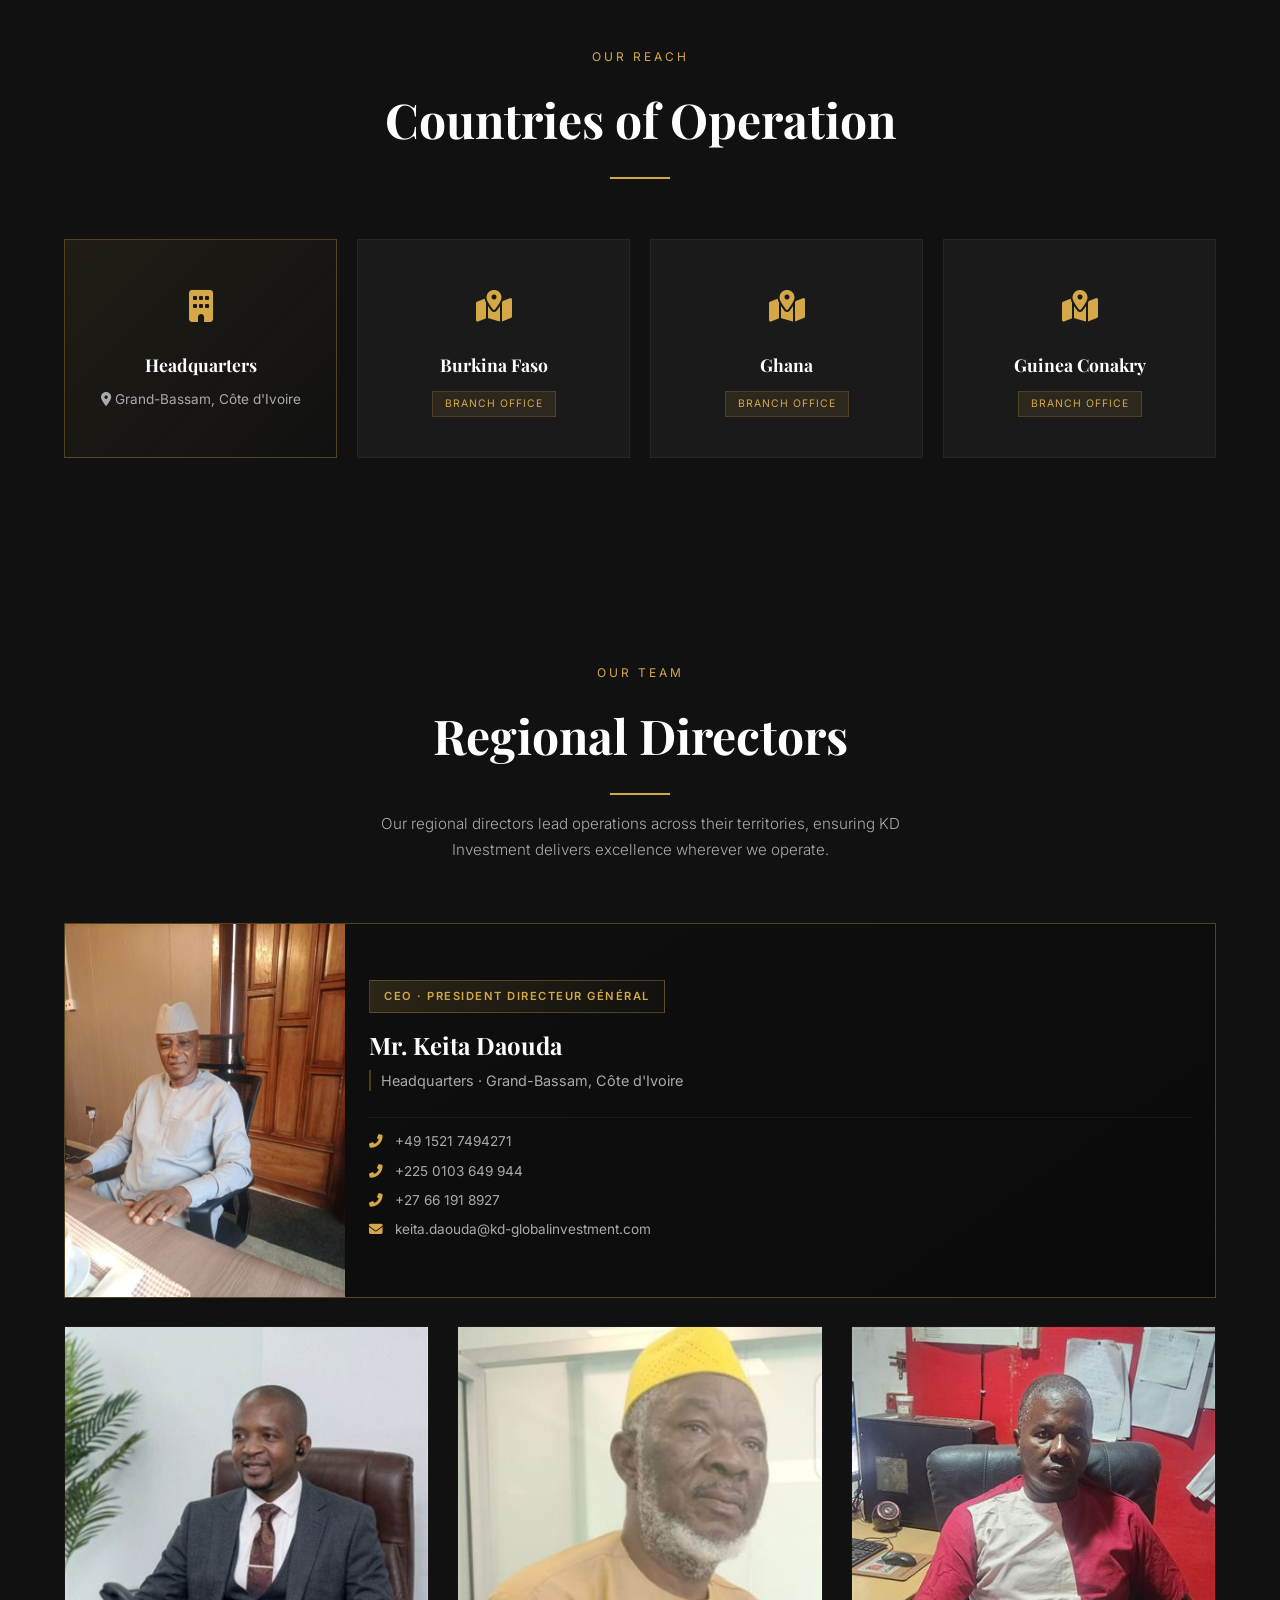
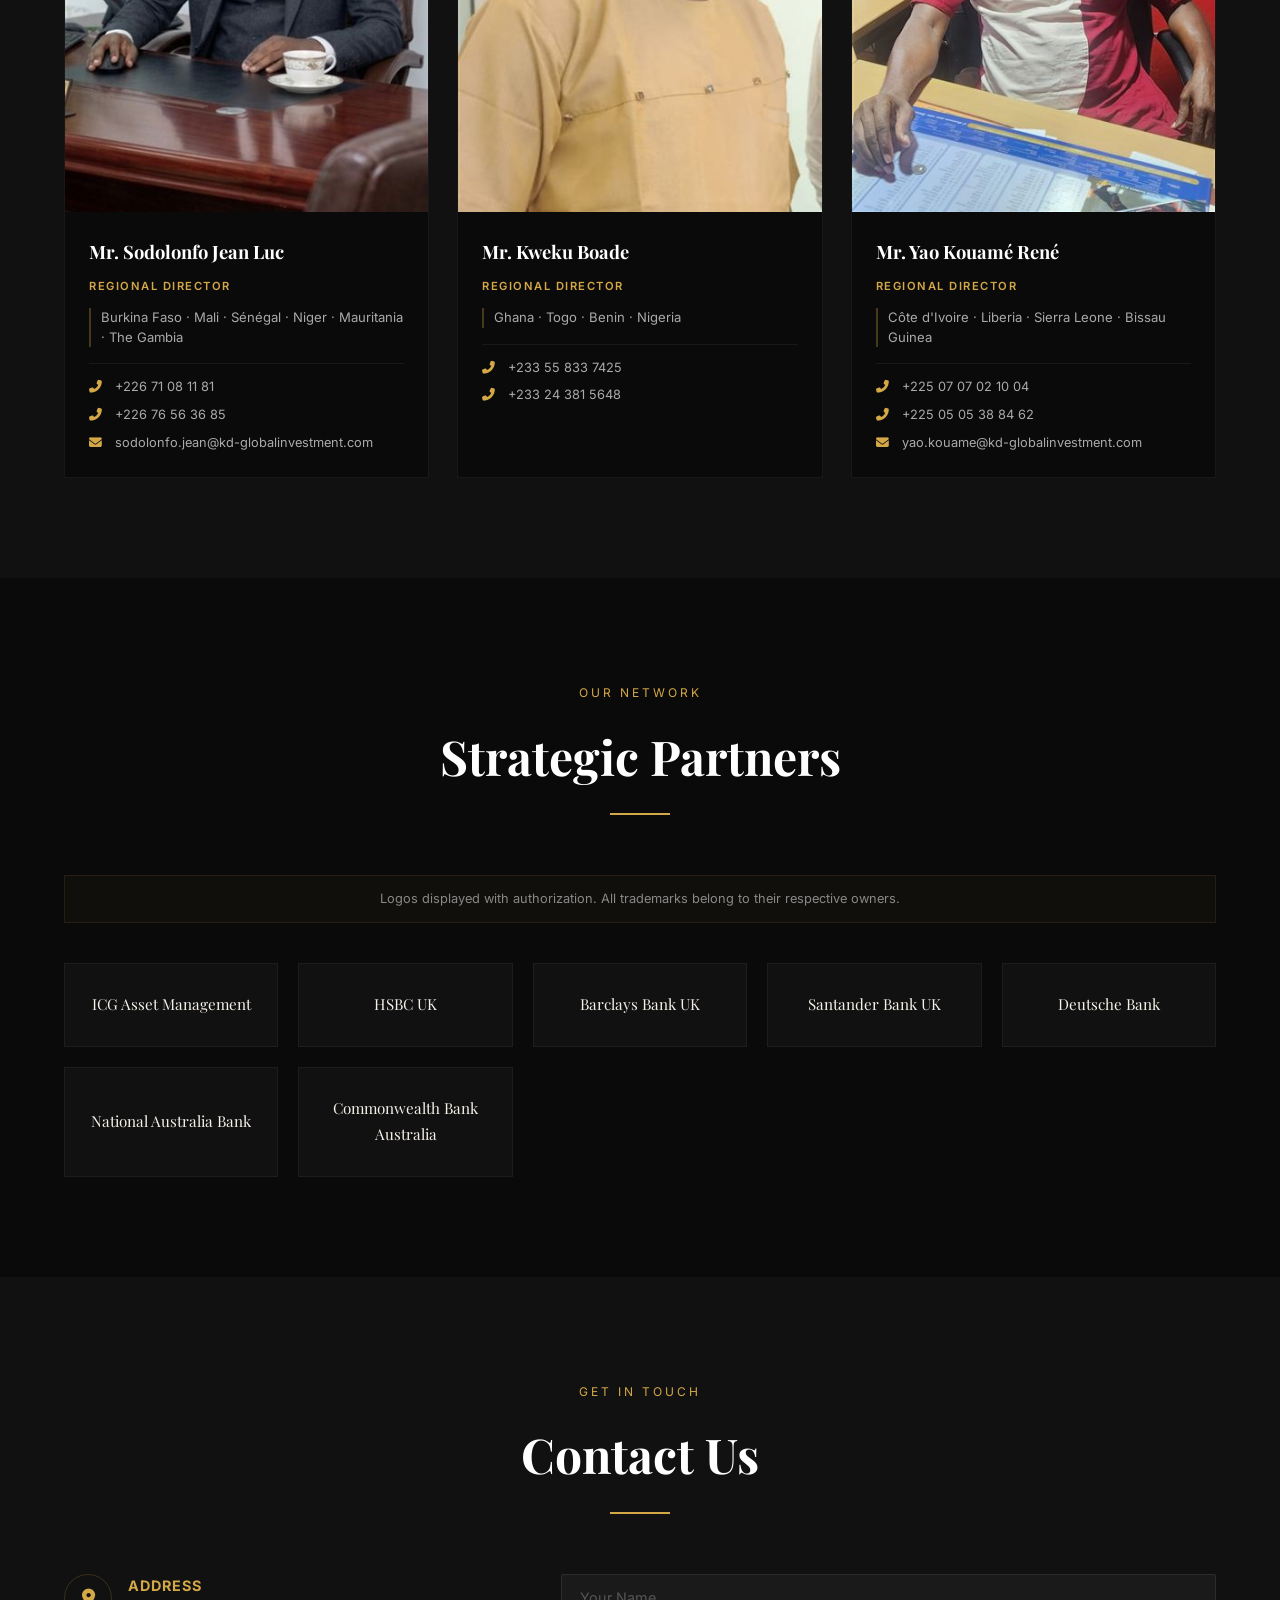
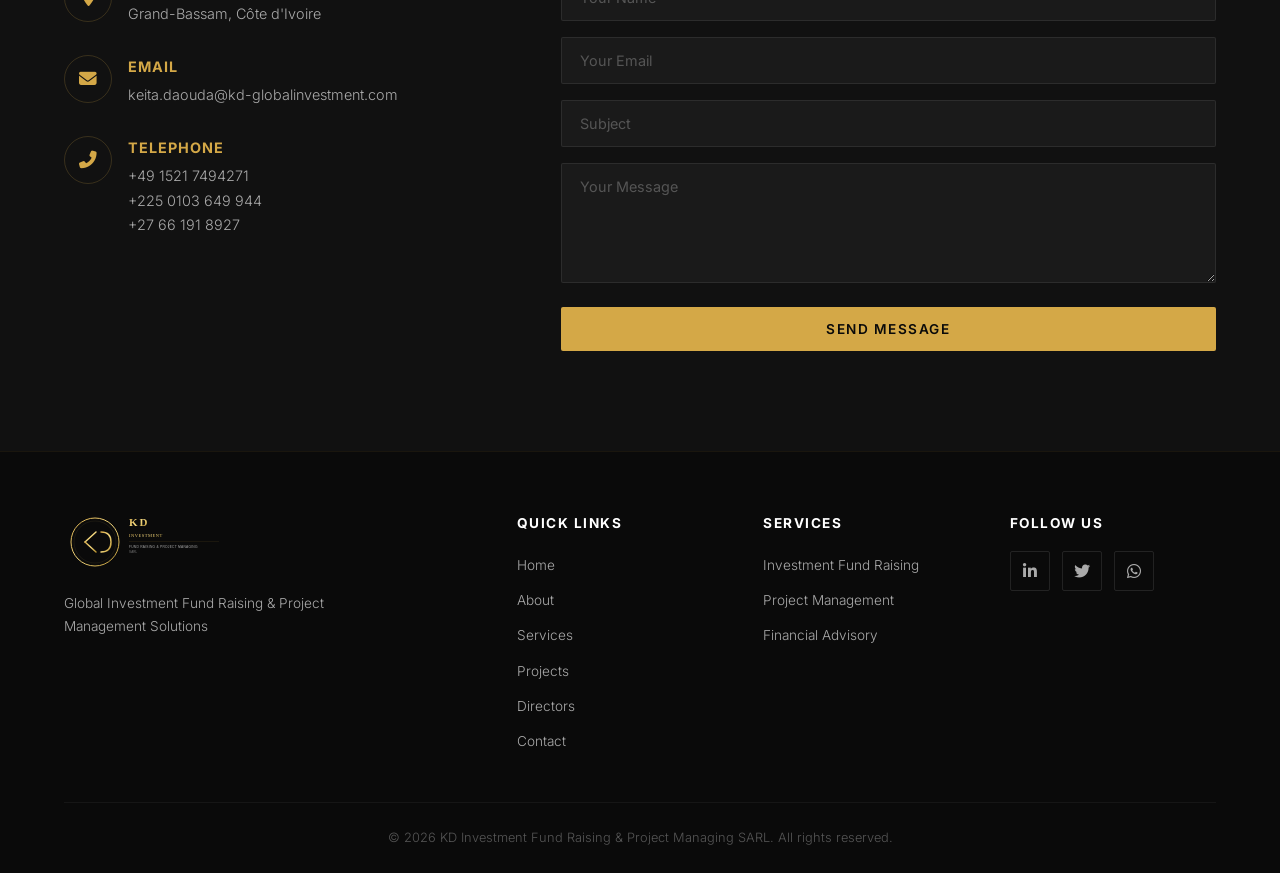
==== commit da64fc5f: "Add director emails to director cards" ====
--- a/index.html
+++ b/index.html
@@ -315,6 +315,7 @@
               <p><i class="fas fa-phone-alt"></i> <a href="tel:+4915217494271">+49 1521 7494271</a></p>
               <p><i class="fas fa-phone-alt"></i> <a href="tel:+2250103649944">+225 0103 649 944</a></p>
               <p><i class="fas fa-phone-alt"></i> <a href="tel:+27661918927">+27 66 191 8927</a></p>
+              <p><i class="fas fa-envelope"></i> <a href="mailto:keita.daouda@kd-globalinvestment.com">keita.daouda@kd-globalinvestment.com</a></p>
             </div>
           </div>
         </div>
@@ -329,6 +330,7 @@
             <div class="director-contact">
               <p><i class="fas fa-phone-alt"></i> <a href="tel:+22671081181">+226 71 08 11 81</a></p>
               <p><i class="fas fa-phone-alt"></i> <a href="tel:+22676563685">+226 76 56 36 85</a></p>
+              <p><i class="fas fa-envelope"></i> <a href="mailto:sodolonfo.jean@kd-globalinvestment.com">sodolonfo.jean@kd-globalinvestment.com</a></p>
             </div>
           </div>
         </div>
@@ -357,6 +359,7 @@
             <div class="director-contact">
               <p><i class="fas fa-phone-alt"></i> <a href="tel:+2250707021004">+225 07 07 02 10 04</a></p>
               <p><i class="fas fa-phone-alt"></i> <a href="tel:+2250505388462">+225 05 05 38 84 62</a></p>
+              <p><i class="fas fa-envelope"></i> <a href="mailto:yao.kouame@kd-globalinvestment.com">yao.kouame@kd-globalinvestment.com</a></p>
             </div>
           </div>
         </div>
